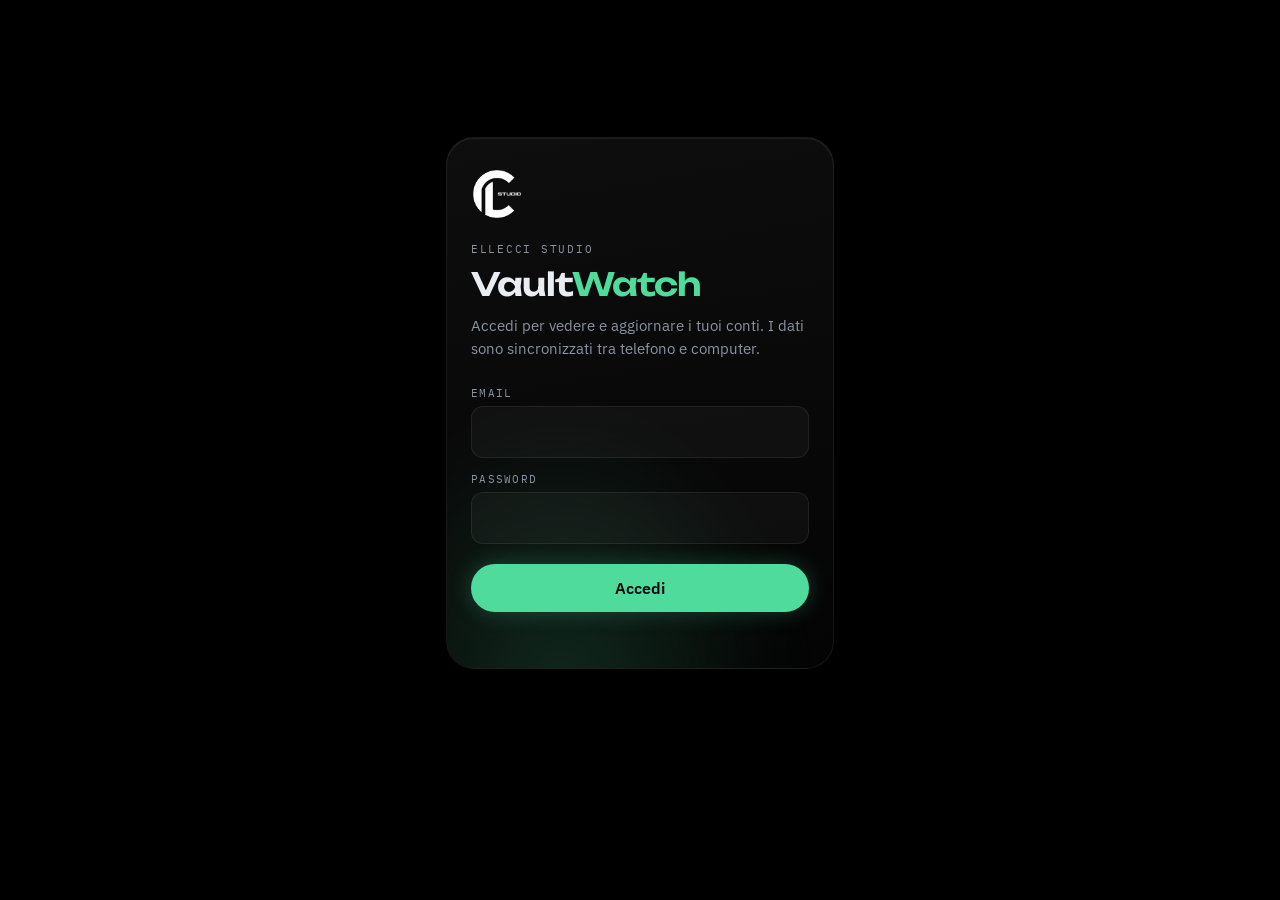
==== index.html @ 05f310e6 "VaultWatch: tema vetro, seconda versione: misto tra scuro e vetro, diverso per ogni app Fondo nero c" ====
<!doctype html>
<html lang="it">
<head>
<meta charset="utf-8">
<meta name="viewport" content="width=device-width, initial-scale=1, viewport-fit=cover">
<meta name="robots" content="noindex, nofollow, noarchive">
<meta name="googlebot" content="noindex, nofollow">
<meta name="author" content="Ellecci Studio">
<meta name="theme-color" content="#000000">
<script>/* tema scelto (predefinito scuro; anche "vetro" dal 19/11/2026): pulsante in alto */try{var vwT=localStorage.getItem("vw_tema");if(vwT==="chiaro"||vwT==="vetro"){document.documentElement.dataset.tema=vwT;document.querySelector('meta[name="theme-color"]').content=vwT==="chiaro"?"#F3F4F6":"#000000";}}catch(e){}</script>
<meta name="apple-mobile-web-app-capable" content="yes">
<meta name="mobile-web-app-capable" content="yes">
<meta name="apple-mobile-web-app-status-bar-style" content="black-translucent">
<meta name="apple-mobile-web-app-title" content="Finanze">
<link rel="manifest" href="manifest.webmanifest">
<link rel="apple-touch-icon" href="icona-180.png">
<link rel="icon" href="icona-192.png">
<title>VaultWatch · Ellecci Studio</title>
<link rel="preconnect" href="https://fonts.googleapis.com">
<link rel="preconnect" href="https://fonts.gstatic.com" crossorigin>
<link href="https://fonts.googleapis.com/css2?family=Unbounded:wght@400;500;600&family=IBM+Plex+Sans:wght@400;500;600&family=IBM+Plex+Mono:wght@400;500;600&display=swap" rel="stylesheet">
<style>
  :root{
    box-sizing:border-box;
    padding-top:env(safe-area-inset-top, 0px);
    padding-bottom:env(safe-area-inset-bottom, 0px);
    background:#000;
    color-scheme:dark;
  }
  html{ scroll-padding-top:env(safe-area-inset-top, 0px); background:#000; }
  body{ margin:0; padding:14px 14px 28px; background:#000; -webkit-font-smoothing:antialiased; }
  *,*::before,*::after{ box-sizing:inherit; }
  img{ max-width:100%; }
  .hidden{ display:none !important; }
  /* accesso */
  #accesso{ min-height:86vh; display:flex; flex-direction:column; justify-content:center; max-width:360px; margin:0 auto; padding:24px 6px; color:#E9ECF1; font-family:"IBM Plex Sans",system-ui,-apple-system,"Segoe UI",sans-serif; }
  #accesso .logo{ width:76px; height:76px; margin-bottom:14px; }
  #accesso .firma{ font-size:.8rem; letter-spacing:.14em; text-transform:uppercase; color:#8A93A1; margin-bottom:26px; }
  #accesso h1{ font-family:Unbounded,"IBM Plex Sans",sans-serif; font-weight:600; font-size:1.7rem; letter-spacing:-.01em; margin:0 0 8px; }
  #accesso p{ color:#8A93A1; margin:0 0 26px; font-size:.95rem; line-height:1.5; }
  #accesso label{ display:block; font-size:.8rem; color:#8A93A1; margin:0 0 6px; }
  #accesso input{ width:100%; font:inherit; font-size:1.05rem; padding:14px 16px; border-radius:14px; border:1px solid #1A1E27; background:#0B0D12; color:#E9ECF1; margin-bottom:14px; }
  #accesso input:focus{ outline:none; border-color:#4EDB9C; }
  #accesso button{ width:100%; font:inherit; font-weight:600; font-size:1rem; border:0; border-radius:14px; padding:14px; background:#E9ECF1; color:#000; cursor:pointer; margin-top:6px; }
  #accesso button:disabled{ opacity:.5; }
  #accesso-errore{ color:#FF6A5C; font-size:.9rem; min-height:1.4em; margin-top:12px; }
  :focus-visible{ outline:2px solid #8FD3FF; outline-offset:3px; }
</style>
</head>
<body>

<main id="accesso" class="hidden" aria-labelledby="acc-titolo">
  <div class="acc-vetro vw-vetro">
  <img class="logo" src="[data-uri]" alt="Ellecci Studio">
  <div class="firma">Ellecci Studio</div>
  <h1 id="acc-titolo">Vault<span>Watch</span></h1>
  <p>Accedi per vedere e aggiornare i tuoi conti. I dati sono sincronizzati tra telefono e computer.</p>
  <form id="form-accesso" autocomplete="on">
    <label for="acc-email">Email</label>
    <input id="acc-email" type="email" inputmode="email" autocomplete="username" required>
    <label for="acc-pwd">Password</label>
    <input id="acc-pwd" type="password" autocomplete="current-password" required>
    <button id="acc-btn" type="submit">Accedi</button>
  </form>
  <div id="accesso-errore" role="alert"></div>
  </div>
</main>

<style>
  #ft-root{
    --bg:#000000; --card:#0B0D12; --ink:#E9ECF1; --ink-soft:#8A93A1; --ink-faint:#5C6470;
    --line:#1A1E27; --teal:#4EDB9C; --teal-bg:#0E2A1F; --gold:#E8B04B; --gold-bg:#2B2210;
    --red:#FF6A5C; --red-bg:#2E1512; --blue:#8FD3FF; --blue-bg:#0F2230; --purple:#B79BEB; --purple-bg:#1F1A33;
    --neutral:#9AA1AC; --neutral-bg:#15181F;
    font-family:'IBM Plex Sans',system-ui,-apple-system,sans-serif; color:var(--ink); background:var(--bg); padding:2px; max-width:1100px; margin:0 auto;
  }
  #ft-root *{box-sizing:border-box;}
  #ft-root .num{font-family:'IBM Plex Mono',monospace; font-variant-numeric:tabular-nums;}
  #ft-root .disp{font-family:'Unbounded',sans-serif; letter-spacing:-.01em;}
  #ft-root h1,#ft-root h2,#ft-root h3{font-family:'Unbounded',sans-serif; font-weight:600; margin:0; letter-spacing:-.01em;}
  #ft-root .app-header{display:flex; align-items:flex-start; justify-content:space-between; gap:12px; margin-bottom:14px;}
  #ft-root .app-header h1{font-size:19px;}
  #ft-root .marchio{display:flex; align-items:center; gap:12px; flex:1; min-width:0;}
  #ft-root .marchio img{width:38px; height:38px;}
  #ft-root .header-destra{display:flex; flex-direction:column; align-items:flex-end; gap:6px; flex-shrink:0;}
  #ft-root .btn-esci{font-family:'IBM Plex Sans',sans-serif; font-size:12px; color:var(--ink-soft); background:none; border:1px solid var(--line); border-radius:999px; padding:6px 12px; cursor:pointer;}
  #ft-root .btn-esci:hover{color:var(--ink);}
  #ft-root .firma-piede{display:flex; align-items:center; justify-content:center; gap:8px; font-size:11px; color:var(--ink-faint); margin:28px 0 8px; letter-spacing:.04em;}
  #ft-root .firma-piede img{width:18px; height:18px; opacity:.8;}
  #ft-root .app-sub{font-size:12px; color:var(--ink-soft);}
  #ft-root .tabs{display:flex; gap:4px; overflow-x:auto; border-bottom:1px solid var(--line); margin-bottom:18px; padding-bottom:0;}
  #ft-root .tab-btn{font-family:'IBM Plex Sans',sans-serif; font-size:13px; font-weight:500; color:var(--ink-soft); background:none; border:none; padding:9px 13px; cursor:pointer; white-space:nowrap; border-bottom:2px solid transparent; margin-bottom:-1px;}
  #ft-root .tab-btn.active{color:var(--ink); border-bottom-color:var(--teal);}
  #ft-root .tab-btn:hover{color:var(--ink);}
  #ft-root .tab-panel{display:none;}
  #ft-root .tab-panel.active{display:block;}
  #ft-root .card{background:var(--card); border:1px solid var(--line); border-radius:12px; padding:16px 18px; margin-bottom:14px;}
  #ft-root .card-title{font-size:13px; font-weight:600; color:var(--ink-soft); text-transform:uppercase; letter-spacing:.03em; margin-bottom:12px; display:flex; align-items:center; justify-content:space-between;}
  #ft-root .kpi-grid{display:grid; grid-template-columns:repeat(auto-fit,minmax(140px,1fr)); gap:10px; margin-bottom:14px;}
  #ft-root .kpi{background:var(--card); border:1px solid var(--line); border-radius:12px; padding:12px 14px;}
  #ft-root .kpi-label{font-size:11px; color:var(--ink-soft); margin-bottom:6px; font-weight:500;}
  #ft-root .kpi-val{font-size:21px; font-weight:600; font-family:'Unbounded',sans-serif; letter-spacing:-.01em;}
  #ft-root .kpi-val.pos{color:var(--teal);} #ft-root .kpi-val.neg{color:var(--red);}
  #ft-root .stamp{display:inline-block; font-family:'IBM Plex Mono',monospace; font-size:10px; font-weight:600; text-transform:uppercase; letter-spacing:.05em; padding:3px 8px; border-radius:4px; border:1px solid currentColor;}
  #ft-root .stamp.teal{color:var(--teal); background:var(--teal-bg);}
  #ft-root .stamp.gold{color:var(--gold); background:var(--gold-bg);}
  #ft-root .stamp.red{color:var(--red); background:var(--red-bg);}
  #ft-root .stamp.blue{color:var(--blue); background:var(--blue-bg);}
  #ft-root .stamp.purple{color:var(--purple); background:var(--purple-bg);}
  #ft-root .rail{position:relative; height:6px; background:var(--line); border-radius:3px; margin:8px 0; overflow:hidden;}
  #ft-root .rail-fill{position:absolute; top:0; left:0; height:100%; border-radius:3px;}
  #ft-root .rail-row{display:flex; justify-content:space-between; font-size:11px; color:var(--ink-soft); margin-top:2px;}
  #ft-root label{display:block; font-size:11px; color:var(--ink-soft); margin-bottom:4px; font-weight:500;}
  #ft-root input,#ft-root select{width:100%; font-family:'IBM Plex Sans',sans-serif; font-size:13px; color:var(--ink); background:var(--bg); border:1px solid var(--line); border-radius:8px; padding:8px 10px; height:36px;}
  #ft-root input:focus,#ft-root select:focus{outline:none; border-color:var(--teal); box-shadow:0 0 0 2px var(--teal-bg);}
  #ft-root input.num-in{font-family:'IBM Plex Mono',monospace;}
  #ft-root button.btn{font-family:'IBM Plex Sans',sans-serif; font-size:13px; font-weight:500; padding:8px 14px; border-radius:8px; border:1px solid var(--line); background:var(--card); color:var(--ink); cursor:pointer;}
  #ft-root button.btn:hover{background:var(--bg);}
  #ft-root button.btn:active{transform:scale(0.98);}
  #ft-root button.btn.primary{background:var(--ink); border-color:var(--ink); color:#000; font-weight:600;}
  #ft-root button.btn.primary:hover{opacity:.9;}
  #ft-root button.btn.danger{color:var(--red);}
  #ft-root button.btn-icon{background:none; border:none; cursor:pointer; color:var(--ink-faint); font-size:14px; padding:4px 6px;}
  #ft-root button.btn-icon:hover{color:var(--red);}
  #ft-root .form-grid{display:grid; grid-template-columns:repeat(auto-fit,minmax(120px,1fr)); gap:10px; align-items:end;}
  #ft-root .card{overflow-x:auto; -webkit-overflow-scrolling:touch;}
  #ft-root table{width:100%; border-collapse:collapse; font-size:13px;}
  #ft-root th{text-align:left; font-size:11px; text-transform:uppercase; letter-spacing:.03em; color:var(--ink-soft); font-weight:600; padding:6px 8px; border-bottom:1px solid var(--line);}
  #ft-root td{padding:8px; border-bottom:1px solid var(--line); vertical-align:middle;}
  /* Portfolio altcoin: la colonna del nome resta ferma a sinistra quando scorri la tabella sul telefono */
  #ft-root .coin-col{position:sticky; left:-18px; z-index:1; background:var(--card); box-shadow:1px 0 0 var(--line); padding-left:18px;}
  #ft-root input.coin-name{font-family:'IBM Plex Mono',monospace; font-weight:600; text-transform:uppercase; letter-spacing:.02em; min-width:64px; padding:6px 8px;}
  #ft-root tr:last-child td{border-bottom:none;}
  #ft-root .row-flex{display:flex; align-items:center; gap:8px;}
  #ft-root .empty{text-align:center; color:var(--ink-faint); font-size:13px; padding:24px 0;}
  #ft-root .grid-2{display:grid; grid-template-columns:1fr 1fr; gap:14px;}
  #ft-root .grid-3{display:grid; grid-template-columns:repeat(3,1fr); gap:14px;}
  @media (max-width:640px){#ft-root .grid-2, #ft-root .grid-3{grid-template-columns:1fr;}}
  #ft-root .note{font-size:12px; color:var(--ink-soft); line-height:1.5; background:var(--gold-bg); border:1px solid var(--gold); color:var(--gold); border-radius:8px; padding:10px 12px;}
  #ft-root textarea{width:100%; font-family:'IBM Plex Mono',monospace; font-size:11px; color:var(--ink); background:var(--bg); border:1px solid var(--line); border-radius:8px; padding:10px; min-height:120px; resize:vertical;}
  #ft-root textarea:focus{outline:none; border-color:var(--teal); box-shadow:0 0 0 2px var(--teal-bg);}
  #ft-root .status-msg{font-size:12px; margin-top:8px; padding:8px 10px; border-radius:6px;}
  #ft-root .status-msg.ok{color:var(--teal); background:var(--teal-bg);}
  #ft-root .status-msg.err{color:var(--red); background:var(--red-bg);}
  #ft-root .badge-type{font-size:10px; font-weight:600; padding:3px 7px; border-radius:5px; white-space:nowrap;}
  #ft-root .sr-only{position:absolute; width:1px; height:1px; overflow:hidden; clip:rect(0,0,0,0);}
  #ft-root .save-flag{font-size:11px; color:var(--teal); opacity:0; transition:opacity .3s;}
  #ft-root .save-flag.show{opacity:1;}
  #ft-root select.type-select option{background:var(--card);}
  #ft-root .goal-head{display:flex; justify-content:space-between; align-items:flex-start; gap:10px; margin-bottom:6px;}
  #ft-root .del-row{color:var(--ink-faint); cursor:pointer; font-size:12px;}
  #ft-root .del-row:hover{color:var(--red);}
</style>

<style id="vw-kit">
/* ============================================================
   Kit Ellecci · VaultWatch
   Regole: DESIGN.md (15/11/2026) — vetro scuro, colore principale verde,
   angoli tondi, alone dietro la scheda principale, pulsante attivo bianco,
   barra in basso che galleggia sul telefono.
   ============================================================ */
:root{
  --vw-principale:#4EDB9C;
  --vw-principale-alone:rgba(78,219,156,.35);
  --vw-pannello:rgba(255,255,255,.028);
  --vw-risalto:linear-gradient(170deg, rgba(255,255,255,.055), rgba(255,255,255,.015));
  --vw-solido:#070708;
  --vw-bordo:rgba(255,255,255,.075);
  --vw-bordo-risalto:rgba(255,255,255,.07);
  --vw-luce:rgba(255,255,255,.075);
  --vw-sfoca:18px;
  --vw-ombra:0 14px 40px rgba(0,0,0,.5);
  --vw-righe:rgba(255,255,255,.05);
  --vw-curva:cubic-bezier(0.23, 1, 0.32, 1);
}
html, body{ background:#000; }
/* striscia nera sotto la barra di stato dell'iPhone */
body::after{ content:""; position:fixed; inset:0 0 auto; height:env(safe-area-inset-top, 0px); background:#000; z-index:20; }

.vw-vetro{ -webkit-backdrop-filter:blur(var(--vw-sfoca)) saturate(140%); backdrop-filter:blur(var(--vw-sfoca)) saturate(140%); }
@media (prefers-reduced-transparency:reduce){
  .vw-vetro{ -webkit-backdrop-filter:none; backdrop-filter:none; }
  #ft-root .barra-basso, #ft-root .lato{ background:#11141B !important; }
}

/* ---------- accesso ---------- */
#accesso{ max-width:400px; }
#accesso .acc-vetro{ position:relative; overflow:hidden; padding:30px 24px 24px; border-radius:28px; background:var(--vw-risalto); border:1px solid var(--vw-bordo-risalto); box-shadow:inset 0 1px 0 var(--vw-luce), var(--vw-ombra); }
#accesso .acc-vetro::before{ content:""; position:absolute; left:-30%; bottom:-60%; width:120%; height:110%; pointer-events:none; z-index:-1;
  background:radial-gradient(closest-side, var(--vw-principale-alone), transparent); filter:blur(28px); opacity:.5; }
#accesso .logo{ width:52px; height:52px; margin-bottom:18px; }
#accesso .firma{ font-family:"IBM Plex Mono",ui-monospace,monospace; font-size:.68rem; letter-spacing:.16em; margin-bottom:8px; }
#accesso h1{ font-weight:600; font-size:2rem; letter-spacing:-.03em; margin-bottom:10px; }
#accesso h1 span, #ft-root .wordmark span{ color:var(--vw-principale); }
#accesso label{ font-family:"IBM Plex Mono",ui-monospace,monospace; font-size:.66rem; letter-spacing:.12em; text-transform:uppercase; }
#accesso input{ background:rgba(255,255,255,.035); border-color:var(--vw-bordo); border-radius:12px; }
#accesso button{ border-radius:999px; background:var(--vw-principale); border-color:var(--vw-principale); color:#05070a; font-weight:600; box-shadow:0 0 22px rgba(78,219,156,.25); transition:transform .14s var(--vw-curva); }
#accesso button:active{ transform:scale(.97); }

/* ---------- impianto: telefono ---------- */
#ft-root{
  --card:var(--vw-solido); --line:var(--vw-righe);
  max-width:1320px; padding:0 0 calc(96px + env(safe-area-inset-bottom, 0px)); background:transparent;
  display:grid; grid-template-columns:minmax(0,1fr) auto; grid-template-areas:"testa piede" "main main"; column-gap:12px;
}
#ft-root:not(.hidden){ display:grid; }
#ft-root .lato{ display:contents; }
#ft-root .app-header{ grid-area:testa; margin:2px 0 12px; display:block; }
#ft-root .marchio{ align-items:center; gap:11px; }
#ft-root .marchio img{ width:34px; height:34px; }
#ft-root .wordmark{ font-family:'Unbounded',sans-serif; font-weight:600; font-size:19px; letter-spacing:-.03em; line-height:1.1; }
#ft-root .occhiello{ font-family:'IBM Plex Mono',monospace; font-size:9.5px; font-weight:500; letter-spacing:.16em; text-transform:uppercase; color:var(--ink-faint); }
#ft-root .stato-righe{ margin-top:10px; display:flex; flex-direction:column; gap:3px; }
#ft-root .app-sub{ font-size:11.5px; }
#ft-root .lato-piede{ grid-area:piede; display:flex; flex-direction:column; align-items:flex-end; gap:6px; margin-top:4px; }
#ft-root .lato-piede .bottoni{ display:flex; gap:6px; order:-1; }
#ft-root .btn-esci{ font-size:11.5px; border-color:var(--vw-bordo); background:rgba(255,255,255,.03); padding:6px 12px; border-radius:999px; white-space:nowrap; }
#ft-root .btn-esci:hover{ background:rgba(255,255,255,.07); }
#ft-root .contenuto{ grid-area:main; min-width:0; }
#ft-root .testata{ display:flex; align-items:flex-end; justify-content:space-between; gap:12px; margin:2px 2px 14px; }
#ft-root .testata h2{ font-family:'Unbounded',sans-serif; font-size:20px; font-weight:600; letter-spacing:-.03em; margin-top:4px; }
#ft-root .testata-data{ font-family:'IBM Plex Mono',monospace; font-size:10px; letter-spacing:.1em; text-transform:uppercase; color:var(--ink-soft); padding-bottom:3px; }

/* le sezioni: sul telefono diventano il pannello "Altro", aperto dalla barra in basso */
#ft-root .tabs{
  position:fixed; z-index:30; left:max(16px, env(safe-area-inset-left, 0px)); right:max(16px, env(safe-area-inset-right, 0px));
  bottom:calc(86px + env(safe-area-inset-bottom, 0px));
  display:flex; flex-wrap:wrap; gap:8px; margin:0; padding:16px; overflow:visible;
  border:1px solid var(--vw-bordo); border-radius:28px; background:rgba(14,16,21,.86); box-shadow:inset 0 1px 0 var(--vw-luce), var(--vw-ombra);
  opacity:0; transform:translateY(10px) scale(.96); transform-origin:bottom center; pointer-events:none; visibility:hidden;
  transition:opacity .2s var(--vw-curva), transform .25s var(--vw-curva), visibility 0s .25s;
}
html.vw-altro #ft-root .tabs{ opacity:1; transform:none; pointer-events:auto; visibility:visible; transition:opacity .2s var(--vw-curva), transform .25s var(--vw-curva); }
#ft-root .tab-btn{
  border:1px solid rgba(255,255,255,.08); margin:0; border-radius:999px; padding:9px 14px; font-size:13px; min-height:40px;
  transition:background .2s, color .2s, border-color .2s;
}
#ft-root .tab-btn.active{ color:#05070a; background:var(--ink); border-color:var(--ink); font-weight:600; }

/* barra in basso che galleggia */
#ft-root .barra-basso{
  position:fixed; z-index:31; left:50%; bottom:calc(16px + env(safe-area-inset-bottom, 0px)); transform:translateX(-50%);
  display:flex; gap:6px; padding:6px; border-radius:999px;
  background:rgba(20,22,28,.75); border:1px solid rgba(255,255,255,.09); box-shadow:inset 0 1px 0 var(--vw-luce), var(--vw-ombra);
}
#ft-root .barra-basso button{
  width:46px; height:46px; border-radius:50%; display:grid; place-items:center; padding:0; margin:0;
  background:transparent; border:1px solid rgba(255,255,255,.06); color:var(--ink-soft); cursor:pointer;
  transition:background .2s, color .2s, transform .14s var(--vw-curva);
}
#ft-root .barra-basso button svg{ width:19px; height:19px; }
#ft-root .barra-basso button:active{ transform:scale(.94); }
#ft-root .barra-basso button.on{ background:var(--ink); color:#05070a; border-color:var(--ink); }
#ft-root .barra-basso button.principale{ background:var(--vw-principale); color:#05070a; border-color:transparent; box-shadow:0 0 18px var(--vw-principale-alone); }
#ft-root .barra-basso button:focus-visible{ outline:2px solid var(--vw-principale); outline-offset:2px; }

/* ---------- pannelli ---------- */
#ft-root .card{ background:var(--vw-pannello); border:1px solid var(--vw-bordo); border-radius:24px; box-shadow:inset 0 1px 0 var(--vw-luce); padding:18px; }
#ft-root .card-title{ font-family:'IBM Plex Mono',monospace; font-size:10.5px; font-weight:500; letter-spacing:.12em; margin-bottom:14px; }
#ft-root .kpi-grid{ grid-template-columns:repeat(auto-fit,minmax(150px,1fr)); gap:12px; }
#ft-root .kpi{ background:var(--vw-pannello); border:1px solid var(--vw-bordo); border-radius:16px; box-shadow:inset 0 1px 0 var(--vw-luce); padding:14px 14px 13px; }
#ft-root .kpi-label{ font-family:'IBM Plex Mono',monospace; font-size:9.5px; font-weight:500; letter-spacing:.11em; text-transform:uppercase; margin-bottom:10px; line-height:1.35; }
#ft-root .kpi-val{ font-size:19px; font-weight:500; letter-spacing:-.02em; }

/* scheda principale: vetro sfumato + alone di luce verde in basso a sinistra (una sola per schermata) */
#ft-root .hero{
  position:relative; isolation:isolate; overflow:hidden; border-radius:24px; padding:20px 20px 18px; margin-bottom:12px;
  background:var(--vw-risalto); border:1px solid var(--vw-bordo-risalto); box-shadow:inset 0 1px 0 var(--vw-luce), var(--vw-ombra);
}
#ft-root .hero::after{ content:""; position:absolute; left:-25%; bottom:-70%; width:110%; height:130%; pointer-events:none; z-index:-1;
  background:radial-gradient(closest-side, var(--vw-principale-alone), transparent); filter:blur(28px); opacity:.5; }
#ft-root .hero.neg::after{ background:radial-gradient(closest-side, rgba(255,106,92,.3), transparent); }
#ft-root .hero-testa{ display:flex; align-items:center; justify-content:space-between; gap:10px; }
#ft-root .hero-val{ font-family:'Unbounded',sans-serif; font-weight:600; font-size:clamp(30px, 9vw, 48px); letter-spacing:-.035em; line-height:1.05; margin:12px 0 16px; white-space:nowrap; }
#ft-root .hero-val .dec{ font-size:.48em; color:var(--ink-soft); letter-spacing:-.01em; }
#ft-root .hero-righe{ display:grid; grid-template-columns:repeat(2, minmax(0,1fr)); gap:10px 18px; font-family:'IBM Plex Mono',monospace; font-size:12.5px; }
#ft-root .delta{ display:flex; flex-direction:column; gap:3px; }
#ft-root .delta b{ font-weight:500; }
#ft-root .delta.pos b{ color:var(--teal); } #ft-root .delta.neg b{ color:var(--red); }
#ft-root .delta small{ font-size:9.5px; letter-spacing:.11em; text-transform:uppercase; color:var(--ink-faint); }
#ft-root .vivo{ display:inline-flex; align-items:center; gap:7px; font-family:'IBM Plex Mono',monospace; font-size:9.5px; letter-spacing:.12em; text-transform:uppercase; color:var(--ink-soft); }
#ft-root .vivo i{ width:6px; height:6px; border-radius:50%; background:var(--teal); box-shadow:0 0 8px var(--teal); }
#ft-root .vivo.off i{ background:var(--gold); box-shadow:0 0 8px var(--gold); }

/* ---------- moduli e tabelle ---------- */
#ft-root input, #ft-root select, #ft-root textarea{ background:rgba(255,255,255,.035); border-color:var(--vw-bordo); border-radius:12px; }
#ft-root input, #ft-root select{ height:40px; }
#ft-root select option{ background:#0B0D12; }
#ft-root input:focus, #ft-root select:focus, #ft-root textarea:focus{ border-color:rgba(78,219,156,.7); box-shadow:0 0 0 3px rgba(78,219,156,.18); }
#ft-root button.btn{ background:#11141B; border-color:#262B36; border-radius:999px; min-height:40px; padding-inline:16px; transition:background .15s, transform .14s var(--vw-curva); }
#ft-root button.btn:hover{ background:#181c25; }
#ft-root button.btn:active{ transform:scale(.97); }
#ft-root button.btn.primary{ background:var(--vw-principale); border-color:var(--vw-principale); color:#05070a; font-weight:600; box-shadow:0 0 18px rgba(78,219,156,.22); }
#ft-root button.btn.primary:hover{ background:#6ae3ad; }
#ft-root th{ font-family:'IBM Plex Mono',monospace; font-size:9.5px; font-weight:500; letter-spacing:.11em; }
#ft-root td{ border-bottom-color:var(--vw-righe); }
#ft-root .rail{ background:rgba(255,255,255,.06); border-radius:999px; }
#ft-root .rail-fill{ border-radius:999px; }
#ft-root .note{ background:rgba(232,176,75,.06); border-color:rgba(232,176,75,.28); border-radius:16px; }
#ft-root .status-msg{ border-radius:12px; }
#ft-root .stamp{ border-radius:6px; }
#ft-root .coin-col{ background:var(--vw-solido); }
#ft-root .firma-piede{ font-family:'IBM Plex Mono',monospace; font-size:9.5px; letter-spacing:.14em; text-transform:uppercase; }

/* ---------- computer: barra laterale ---------- */
@media (min-width:960px){
  body{ padding:16px 20px 28px; }
  #ft-root{ grid-template-columns:244px minmax(0,1fr); grid-template-areas:none; column-gap:26px; align-items:start; padding-bottom:0; }
  #ft-root .barra-basso{ display:none; }
  #ft-root .lato{
    display:flex; flex-direction:column; gap:22px; grid-column:1; grid-row:1;
    position:sticky; top:16px; height:calc(100vh - 32px); overflow-y:auto; scrollbar-width:none;
    padding:20px 12px 14px; border-radius:24px;
    background:var(--vw-pannello); border:1px solid var(--vw-bordo); box-shadow:inset 0 1px 0 var(--vw-luce), var(--vw-ombra);
  }
  #ft-root .app-header, #ft-root .tabs, #ft-root .lato-piede{ grid-area:auto; }
  #ft-root .app-header{ margin:0; padding:0 8px; }
  #ft-root .tabs{
    position:static; flex-direction:column; flex-wrap:nowrap; overflow:visible; margin:0; padding:0; gap:2px;
    background:none; border:0; border-radius:0; box-shadow:none; counter-reset:scheda;
    opacity:1; transform:none; pointer-events:auto; visibility:visible; transition:none;
    -webkit-backdrop-filter:none; backdrop-filter:none;
  }
  #ft-root .tab-btn{ text-align:left; border-color:transparent; border-radius:999px; padding:9px 14px; min-height:0; font-size:13px; display:flex; align-items:center; }
  #ft-root .tab-btn:not(.active):hover{ background:rgba(255,255,255,.05); }
  #ft-root .tab-btn::before{ counter-increment:scheda; content:counter(scheda, decimal-leading-zero); font-family:'IBM Plex Mono',monospace; font-size:9.5px; color:var(--ink-faint); margin-right:12px; }
  #ft-root .tab-btn.active::before{ color:rgba(5,7,10,.55); }
  #ft-root .lato-piede{ margin-top:auto; align-items:stretch; padding:12px 8px 0; border-top:1px solid var(--vw-bordo); }
  #ft-root .lato-piede .bottoni{ justify-content:flex-end; order:0; }
  #ft-root .contenuto{ grid-column:2; grid-row:1; }
  #ft-root .testata{ margin:6px 2px 18px; }
  #ft-root .testata h2{ font-size:24px; }
  #ft-root .testata-data{ font-size:11px; }
  #ft-root .hero{ padding:26px 28px 22px; }
  #ft-root .hero-righe{ display:flex; gap:12px 36px; }
  #ft-root .kpi-grid{ grid-template-columns:repeat(4, minmax(0,1fr)); }
}
@media (prefers-reduced-motion:reduce){
  #ft-root .tab-btn, #ft-root .tabs, #ft-root .barra-basso button{ transition:none; }
}
/* ---------- movimento "da dashboard" (16/11/2026, DESIGN.md > Movimento) ----------
   schede a cascata la prima volta che si apre una sezione, numeri che contano, grafici che si costruiscono,
   cambio pagina a cerchio (View Transitions), schede che si sollevano col mouse */
@keyframes vw-entra{ from{ opacity:0; transform:translateY(8px); filter:blur(4px); } to{ opacity:1; transform:none; filter:none; } }
#ft-root .vw-in{ animation:vw-entra .46s cubic-bezier(0.23, 1, 0.32, 1) backwards; animation-delay:var(--vw-ritardo, 0ms); }
#ft-root .hero-val, #ft-root .kpi-val{ font-variant-numeric:tabular-nums; }
@media (hover:hover) and (pointer:fine){
  #ft-root .kpi, #ft-root .hero, #ft-root .card:has(canvas){ transition:transform .22s cubic-bezier(0.23, 1, 0.32, 1), border-color .22s; }
  #ft-root .kpi:hover, #ft-root .hero:hover, #ft-root .card:has(canvas):hover{ transform:translateY(-4px); }
}
::view-transition-old(root){ animation:none; mix-blend-mode:normal; }
::view-transition-new(root){ animation:vw-cerchio .38s cubic-bezier(0.23, 1, 0.32, 1) both; mix-blend-mode:normal; }
@keyframes vw-cerchio{ from{ clip-path:circle(0 at var(--vw-cx, 50%) var(--vw-cy, 100%)); } to{ clip-path:circle(150vmax at var(--vw-cx, 50%) var(--vw-cy, 100%)); } }
@media (prefers-reduced-motion:reduce){
  #ft-root .vw-in{ animation:none; }
  #ft-root .kpi, #ft-root .hero, #ft-root .card{ transition:none !important; transform:none !important; }
  ::view-transition-new(root){ animation:none; }
}
</style>
<style id="vw-chiaro">
/* ============================================================
   Tema chiaro (16/11/2026) — per chi non usa il tema scuro. Predefinito: scuro.
   Stessa struttura del kit: cambiano solo i colori (DESIGN.md > Tema chiaro).
   ============================================================ */
#ft-root .vw-azioni{ display:flex; gap:6px; align-items:center; }
#ft-root .vw-tema{ display:inline-flex; align-items:center; gap:6px; }
#ft-root .vw-tema svg{ width:14px; height:14px; fill:none; stroke:currentColor; stroke-width:2; stroke-linecap:round; stroke-linejoin:round; }
#ft-root .vw-tema .luna{ display:none; }
html[data-tema="chiaro"] #ft-root .vw-tema .luna{ display:inline; }
html[data-tema="chiaro"] #ft-root .vw-tema .sole{ display:none; }
@media (max-width:420px){ #ft-root .vw-tema span{ display:none; } }

html[data-tema="chiaro"]{ color-scheme:light; background:#F3F4F6; }
html[data-tema="chiaro"] body, html[data-tema="chiaro"]:root{ background:#F3F4F6; }
html[data-tema="chiaro"] body::after{ background:#F3F4F6; }
html[data-tema="chiaro"] #ft-root{
  --bg:#F3F4F6; --card:#FFFFFF; --ink:#0E1116; --ink-soft:#5B6472; --ink-faint:#8A93A1;
  --line:#E2E5EA; --teal:#0E9F63; --teal-bg:#E2F5EC; --gold:#A8700F; --gold-bg:#FBF1DE;
  --red:#D93A2B; --red-bg:#FDE8E5; --blue:#1F78B4; --blue-bg:#E3F0FA; --purple:#6E4FC0; --purple-bg:#EEE8FA;
  --neutral:#6B7280; --neutral-bg:#EEF0F3;
}
html[data-tema="chiaro"]{
  --vw-principale:#0E9F63; --vw-principale-alone:rgba(14,159,99,.20);
  --vw-pannello:#FFFFFF; --vw-risalto:linear-gradient(170deg, #FFFFFF, #FAFBFC);
  --vw-solido:#FFFFFF; --vw-bordo:rgba(15,23,42,.08); --vw-bordo-risalto:rgba(15,23,42,.08);
  --vw-luce:rgba(255,255,255,.9); --vw-ombra:0 10px 30px rgba(15,23,42,.08); --vw-righe:rgba(15,23,42,.06);
}
/* accesso */
html[data-tema="chiaro"] #accesso{ color:#0E1116; }
html[data-tema="chiaro"] #accesso .firma, html[data-tema="chiaro"] #accesso p, html[data-tema="chiaro"] #accesso label{ color:#5B6472; }
html[data-tema="chiaro"] #accesso input{ background:#FFFFFF; border-color:rgba(15,23,42,.12); color:#0E1116; }
html[data-tema="chiaro"] #accesso input:focus{ border-color:#0E9F63; }
html[data-tema="chiaro"] #accesso button{ color:#FFFFFF; box-shadow:0 8px 20px rgba(14,159,99,.25); }
html[data-tema="chiaro"] #accesso-errore{ color:#D93A2B; }
/* pulsanti, schede, barre */
html[data-tema="chiaro"] #ft-root .btn-esci{ background:#FFFFFF; }
html[data-tema="chiaro"] #ft-root .btn-esci:hover{ background:#F0F2F5; }
html[data-tema="chiaro"] #ft-root .lato{ background:rgba(255,255,255,.88) !important; }
html[data-tema="chiaro"] #ft-root .tab-btn{ border-color:rgba(15,23,42,.08); }
html[data-tema="chiaro"] #ft-root .tab-btn.active{ color:#FFFFFF; }
html[data-tema="chiaro"] #ft-root .tab-btn.active::before{ color:rgba(255,255,255,.7); }
html[data-tema="chiaro"] #ft-root .tab-btn:not(.active):hover{ background:rgba(15,23,42,.05); }
html[data-tema="chiaro"] #ft-root .barra-basso{ background:rgba(255,255,255,.82) !important; border-color:rgba(15,23,42,.08); }
html[data-tema="chiaro"] #ft-root .barra-basso button{ border-color:rgba(15,23,42,.06); }
html[data-tema="chiaro"] #ft-root .barra-basso button.on{ color:#FFFFFF; }
html[data-tema="chiaro"] #ft-root .barra-basso button.principale{ color:#FFFFFF; }
html[data-tema="chiaro"] #ft-root input, html[data-tema="chiaro"] #ft-root select, html[data-tema="chiaro"] #ft-root textarea{ background-color:#FFFFFF; border-color:rgba(15,23,42,.12); }
html[data-tema="chiaro"] #ft-root select option{ background:#FFFFFF; color:#0E1116; }
html[data-tema="chiaro"] #ft-root input:focus, html[data-tema="chiaro"] #ft-root select:focus, html[data-tema="chiaro"] #ft-root textarea:focus{ border-color:#0E9F63; box-shadow:0 0 0 3px rgba(14,159,99,.15); }
html[data-tema="chiaro"] #ft-root button.btn:not(.primary){ background:#FFFFFF; border-color:rgba(15,23,42,.12); color:#0E1116; }
html[data-tema="chiaro"] #ft-root button.btn:not(.primary):hover{ background:#F0F2F5; }
html[data-tema="chiaro"] #ft-root button.btn.primary{ color:#FFFFFF; box-shadow:0 8px 18px rgba(14,159,99,.22); }
html[data-tema="chiaro"] #ft-root button.btn.primary:hover{ background:#0B8A55; }
html[data-tema="chiaro"] #ft-root .rail{ background:rgba(15,23,42,.07); }
html[data-tema="chiaro"] #ft-root .note{ background:#FBF1DE; border-color:rgba(168,112,15,.3); color:#7A5208; }
html[data-tema="chiaro"] #ft-root .hero.neg::after{ background:radial-gradient(closest-side, rgba(217,58,43,.18), transparent); }
html[data-tema="chiaro"] #ft-root .card, html[data-tema="chiaro"] #ft-root .kpi, html[data-tema="chiaro"] #ft-root .hero{ box-shadow:0 1px 2px rgba(15,23,42,.04), 0 8px 24px rgba(15,23,42,.05); }
html[data-tema="chiaro"] #vw-nuova{ background:rgba(255,255,255,.92); color:#0E1116; border-color:rgba(15,23,42,.1); box-shadow:0 12px 40px rgba(15,23,42,.15); }
html[data-tema="chiaro"] #vw-nuova button{ background:#0E9F63; color:#FFFFFF; }
/* il logo Ellecci è bianco: sul chiaro diventa nero */
html[data-tema="chiaro"] #accesso .logo, html[data-tema="chiaro"] #ft-root .marchio img, html[data-tema="chiaro"] #ft-root .firma-piede img{ filter:invert(1); }
@media (max-width:959px){ html[data-tema="chiaro"] #ft-root .tabs{ background:rgba(255,255,255,.94); } }
@media (prefers-reduced-transparency:reduce){ html[data-tema="chiaro"] #ft-root .barra-basso, html[data-tema="chiaro"] #ft-root .lato{ background:#FFFFFF !important; } }
</style>
<style id="vw-vetro">
/* ============================================================
   Tema "vetro" (19/11/2026, seconda versione chiesta da Luigi: "un misto tra il design di ora e quello di prima", diverso per ogni app).
   VaultWatch = "aurora": il fondo resta nero come nel tema scuro, ma dall'alto scende una luce verde e oro sfocata che si muove piano.
   Solo la scheda del patrimonio è vetro colorato; le altre schede restano scure come prima, smerigliate dove passa la luce
   e con un filo di luce verde sul bordo alto. Scelta dal pulsante del tema (scuro → vetro → chiaro).
   ============================================================ */
html[data-tema="vetro"]{ color-scheme:dark;
  --vw-pannello:rgba(255,255,255,.03);
  --vw-risalto:linear-gradient(165deg, rgba(150,255,210,.15), rgba(255,255,255,.04) 48%, rgba(232,176,75,.08));
  --vw-bordo:rgba(255,255,255,.085); --vw-bordo-risalto:rgba(255,255,255,.16); --vw-luce:rgba(170,255,215,.16);
  --vw-sfoca:22px; --vw-ombra:0 18px 44px rgba(0,0,0,.55);
}
html[data-tema="vetro"] body{ background:transparent; }
html[data-tema="vetro"] body::before{ content:""; position:fixed; left:-25%; right:-25%; top:-12vh; height:72vh; z-index:-1; pointer-events:none;
  background:
    radial-gradient(42% 60% at 30% 22%, rgba(78,219,156,.42), transparent 70%),
    radial-gradient(34% 50% at 72% 12%, rgba(232,176,75,.30), transparent 70%),
    radial-gradient(30% 45% at 52% 40%, rgba(43,179,163,.22), transparent 70%);
  filter:blur(46px) saturate(125%); animation:vwAurora 30s ease-in-out infinite alternate; }
@keyframes vwAurora{ 0%{ transform:translate3d(-4%,0,0) scaleY(1); } 50%{ transform:translate3d(3%,-2%,0) scaleY(1.12); } 100%{ transform:translate3d(6%,1%,0) scaleY(.94); } }
html[data-tema="vetro"] #ft-root .card, html[data-tema="vetro"] #ft-root .kpi, html[data-tema="vetro"] #ft-root .hero, html[data-tema="vetro"] #accesso .acc-vetro{
  -webkit-backdrop-filter:blur(var(--vw-sfoca)) saturate(150%); backdrop-filter:blur(var(--vw-sfoca)) saturate(150%); }
html[data-tema="vetro"] #ft-root .hero{ border-radius:28px; }
html[data-tema="vetro"] #ft-root .hero-val{ font-weight:400; letter-spacing:-.045em; }
html[data-tema="vetro"] #ft-root .hero::after{ opacity:.8; }
html[data-tema="vetro"] #ft-root .barra-basso{ box-shadow:inset 0 1px 0 rgba(170,255,215,.18), 0 14px 40px rgba(0,0,0,.6); }
html[data-tema="vetro"] #ft-root .lato{ background:linear-gradient(180deg, rgba(10,26,20,.55), rgba(0,0,0,.2) 40%) !important; }
/* l'icona mostra il tema che si sceglie col prossimo tocco: scuro -> goccia (vetro), vetro -> sole (chiaro), chiaro -> luna (scuro) */
html:not([data-tema]) #ft-root .vw-tema .sole{ display:none; }
html[data-tema] #ft-root .vw-tema .goccia{ display:none; }
@media (prefers-reduced-motion:reduce){ html[data-tema="vetro"] body::before{ animation:none; } }
@media (prefers-reduced-transparency:reduce){
  html[data-tema="vetro"] #ft-root .card, html[data-tema="vetro"] #ft-root .kpi, html[data-tema="vetro"] #ft-root .hero{ -webkit-backdrop-filter:none; backdrop-filter:none; }
  html[data-tema="vetro"] #ft-root .card, html[data-tema="vetro"] #ft-root .kpi{ background:#0B0D12; }
}
</style>
<style id="vw-rifiniture">
/* ============================================================
   Rifiniture (17/11/2026, revisione da designer chiesta da Luigi)
   ============================================================ */
/* 1) iPhone: Safari ingrandisce la pagina quando tocchi un campo con testo sotto i 16 px, e poi non torna indietro.
      Con 16 px non ingrandisce mai. */
@media (hover:none) and (pointer:coarse){
  #ft-root input, #ft-root select, #ft-root textarea, #accesso input{ font-size:16px !important; }
}
/* 2) campi dei moduli: tutti alti uguali, nessuno esce dalla sua casella (la data di iOS era più larga e copriva "Tipo") */
#ft-root .form-grid{ grid-template-columns:repeat(auto-fit, minmax(min(140px, 100%), 1fr)); align-items:end; gap:12px; }
#ft-root .form-grid > *{ min-width:0; }
#ft-root input, #ft-root select{ height:44px; min-width:0; max-width:100%; padding:0 14px; -webkit-appearance:none; appearance:none; }
#ft-root input[type="date"]{ display:block; text-align:left; }
#ft-root input[type="date"]::-webkit-date-and-time-value{ text-align:left; margin:0; }
#ft-root input[type="checkbox"], #ft-root input[type="radio"]{ height:auto; width:auto; padding:0; -webkit-appearance:auto; appearance:auto; accent-color:var(--vw-principale); }
#ft-root td input, #ft-root td select{ height:36px; padding:0 10px; }
#ft-root button.btn{ min-height:44px; }
#ft-root td button.btn{ min-height:36px; }
@media (max-width:480px){ #ft-root .form-grid{ grid-template-columns:repeat(2, minmax(0,1fr)); } }
/* 3) tendine nello stile dell'app (al posto di quella grigia del telefono) */
#ft-root select{ pointer-events:none; padding-right:38px;
  background-image:url("data:image/svg+xml,%3Csvg xmlns='http://www.w3.org/2000/svg' viewBox='0 0 24 24' fill='none' stroke='%238A93A1' stroke-width='2.2' stroke-linecap='round' stroke-linejoin='round'%3E%3Cpath d='M6 9l6 6 6-6'/%3E%3C/svg%3E");
  background-repeat:no-repeat; background-position:right 12px center; background-size:16px; }
#ft-root .card-title select{ width:auto; height:38px; padding:0 36px 0 14px; font-size:13px !important; text-transform:none; letter-spacing:0; }
#ft-root select.vw-aperta{ border-color:var(--vw-principale); }
.vw-menu-velo{ position:fixed; inset:0; z-index:70; }
.vw-menu{ position:fixed; z-index:71; min-width:200px; max-width:calc(100vw - 24px); max-height:min(60vh, 420px); overflow-y:auto; overscroll-behavior:contain; padding:6px;
  border-radius:20px; background:rgba(16,18,24,.92); border:1px solid rgba(255,255,255,.09); box-shadow:inset 0 1px 0 rgba(255,255,255,.075), 0 18px 50px rgba(0,0,0,.6);
  -webkit-backdrop-filter:blur(18px) saturate(140%); backdrop-filter:blur(18px) saturate(140%);
  font-family:'IBM Plex Sans',system-ui,sans-serif; transform-origin:top center; animation:vw-menu .16s cubic-bezier(0.23,1,0.32,1); }
.vw-menu.su{ transform-origin:bottom center; }
@keyframes vw-menu{ from{ opacity:0; transform:scale(.96); } }
.vw-menu button{ display:flex; align-items:center; justify-content:space-between; gap:14px; width:100%; min-height:42px; padding:8px 14px; border:0; border-radius:14px;
  background:transparent; color:#E9ECF1; font:500 14.5px 'IBM Plex Sans',system-ui,sans-serif; text-align:left; cursor:pointer; }
.vw-menu button:hover, .vw-menu button:focus-visible{ background:rgba(255,255,255,.06); outline:none; }
.vw-menu button[aria-selected="true"]{ background:rgba(78,219,156,.12); color:#4EDB9C; font-weight:600; }
.vw-menu button[aria-selected="true"]::after{ content:""; width:14px; height:8px; border-left:2px solid currentColor; border-bottom:2px solid currentColor; transform:rotate(-45deg) translateY(-2px); flex:none; }
html[data-tema="chiaro"] .vw-menu{ background:rgba(255,255,255,.96); border-color:rgba(15,23,42,.1); box-shadow:0 18px 50px rgba(15,23,42,.18); }
html[data-tema="chiaro"] .vw-menu button{ color:#0E1116; }
html[data-tema="chiaro"] .vw-menu button:hover{ background:rgba(15,23,42,.05); }
html[data-tema="chiaro"] .vw-menu button[aria-selected="true"]{ background:rgba(14,159,99,.1); color:#0E9F63; }
@media (prefers-reduced-motion:reduce){ .vw-menu{ animation:none; } }
/* 4) computer: l'app riempie la finestra (prima restava una colonna stretta al centro) */
@media (min-width:960px){
  #ft-root{ max-width:none; }
  body{ padding:16px 24px 28px; }
  #ft-root .kpi-grid{ grid-template-columns:repeat(auto-fit, minmax(210px, 1fr)); }
}
@media (min-width:1500px){
  #ft-root{ grid-template-columns:264px minmax(0,1fr); column-gap:32px; }
  #ft-root .hero-val{ font-size:56px; }
  #ft-root .kpi-val{ font-size:22px; }
  #ft-root .card canvas{ max-height:none; }
  #ft-root .card > div[style*="height:220px"], #ft-root .card > div[style*="height:240px"]{ height:320px !important; }
}
/* 7) movimento "dal vivo": lampo sul riquadro che cambia, riga nuova che si illumina, puntini verso la Dashboard */
@keyframes vw-lampo-su{ 0%{ box-shadow:0 0 0 1px rgba(78,219,156,.75), 0 0 34px rgba(78,219,156,.35); } 100%{ box-shadow:0 0 0 1px rgba(78,219,156,0), 0 0 0 rgba(78,219,156,0); } }
@keyframes vw-lampo-giu{ 0%{ box-shadow:0 0 0 1px rgba(255,106,92,.75), 0 0 34px rgba(255,106,92,.3); } 100%{ box-shadow:0 0 0 1px rgba(255,106,92,0), 0 0 0 rgba(255,106,92,0); } }
#ft-root .vw-lampo-su{ animation:vw-lampo-su 1.1s cubic-bezier(0.23,1,0.32,1); }
#ft-root .vw-lampo-giu{ animation:vw-lampo-giu 1.1s cubic-bezier(0.23,1,0.32,1); }
@keyframes vw-riga-nuova{ 0%{ background:rgba(78,219,156,.22); transform:translateX(-10px); opacity:0; } 30%{ transform:none; opacity:1; } 100%{ background:transparent; } }
#ft-root tr.vw-riga-nuova td{ animation:vw-riga-nuova 1.6s cubic-bezier(0.23,1,0.32,1); }
.vw-puntino{ position:fixed; z-index:80; width:8px; height:8px; border-radius:50%; pointer-events:none; }
@keyframes vw-arrivo{ 0%{ transform:scale(1); } 40%{ transform:scale(1.18); } 100%{ transform:scale(1); } }
#ft-root .vw-arrivo{ animation:vw-arrivo .45s cubic-bezier(0.23,1,0.32,1); }
@media (prefers-reduced-motion:reduce){ #ft-root .vw-lampo-su, #ft-root .vw-lampo-giu, #ft-root tr.vw-riga-nuova td, #ft-root .vw-arrivo{ animation:none; } .vw-puntino{ display:none; } }
/* 8) testata: se il messaggio di stato è lungo (es. errore di salvataggio) va a capo intero, non stringe il marchio */
#ft-root .app-header{ flex-wrap:wrap; } #ft-root .marchio{ min-width:min(100%, 230px); }
/* 6) ritmo uguale tra i blocchi: le note non toccano più la scheda sotto */
#ft-root .note{ margin-bottom:14px; }
#ft-root .tab-panel > :last-child{ margin-bottom:0; }
/* 5) telefono: l'ultima riga non resta sotto la barra che galleggia; la tabella scorre dentro la sua scheda senza allargare la pagina */
@media (max-width:959px){ html, body{ overflow-x:hidden; } #ft-root .contenuto{ padding-bottom:12px; } }

/* ---------- revisione del 17/11/2026 (telefono e computer) ---------- */
#ft-root .form-grid > .riga-intera{ grid-column:1 / -1; }
#ft-root input[style*="width:95px"], #ft-root input[style*="width:105px"]{ width:100% !important; min-width:80px; }
@media (min-width:1200px){ #ft-root .kpi-grid{ grid-template-columns:repeat(4, minmax(0,1fr)); } }
@media (max-width:700px){
  /* transazioni come schede: tipo e categoria a sinistra, importo a destra, sotto data, conto, nota e azioni (prima l'importo era tagliato) */
  #tx-list-wrap table, #tx-list-wrap tbody{ display:block; width:100%; }
  #tx-list-wrap thead{ display:none; }
  #tx-list-wrap tr{ display:grid; grid-template-columns:auto minmax(0,1fr) auto; grid-template-areas:"tipo cat imp" "meta meta az"; align-items:center; gap:4px 10px; padding:12px 4px; border-bottom:1px solid var(--line); }
  #tx-list-wrap td{ display:block; padding:0 !important; border:0 !important; min-width:0; }
  #tx-list-wrap .c-tipo{ grid-area:tipo; } #tx-list-wrap .c-cat{ grid-area:cat; font-weight:600; overflow:hidden; text-overflow:ellipsis; white-space:nowrap; }
  #tx-list-wrap .c-imp{ grid-area:imp; font-weight:600; white-space:nowrap; }
  #tx-list-wrap .c-data, #tx-list-wrap .c-conto, #tx-list-wrap .c-note{ grid-row:2; font-size:12px; color:var(--ink-soft); white-space:nowrap; overflow:hidden; text-overflow:ellipsis; }
  #tx-list-wrap .c-data{ grid-column:1; } #tx-list-wrap .c-conto{ grid-column:2; } #tx-list-wrap .c-note{ display:none; }
  #tx-list-wrap .c-az{ grid-area:az; white-space:nowrap; }
  #tx-list-wrap .c-note:not(:empty){ display:block; grid-column:1 / -1; grid-row:3; font-style:italic; }
  /* patrimonio: un anno = una scheda con le voci in due colonne */
  #ft-root .tab-patr, #ft-root .tab-patr tbody{ display:block; width:100%; }
  #ft-root .tab-patr thead{ display:none; }
  #ft-root .tab-patr tr{ display:grid; grid-template-columns:1fr 1fr; gap:8px 12px; padding:12px 0; border-bottom:1px solid var(--line); }
  #ft-root .tab-patr td{ display:flex; flex-direction:column; gap:4px; padding:0 !important; border:0 !important; min-width:0; }
  #ft-root .tab-patr td[data-l]::before{ content:attr(data-l); font-family:'IBM Plex Sans', system-ui, sans-serif; font-size:11px; font-weight:500; letter-spacing:0; color:var(--ink-soft); }
  #ft-root .tab-patr .p-anno{ font-family:'Unbounded', system-ui, sans-serif; font-weight:600; font-size:18px; }
  #ft-root .tab-patr .p-eta{ align-self:center; text-align:right; color:var(--ink-soft); }
  #ft-root .tab-patr .p-netto{ grid-column:1 / -1; font-size:18px; }
  #ft-root .tab-patr .p-az{ grid-column:1 / -1; align-items:flex-end; }
  #ft-root .tab-patr input{ height:40px !important; width:100% !important; }
}
</style>



<div id="ft-root" class="hidden">
  <h2 class="sr-only">Tracker finanziario personale con log transazioni, debiti, investimenti, fondo emergenza, obiettivi e patrimonio netto</h2>

  <aside class="lato vw-vetro">
    <div class="app-header">
      <div class="marchio">
        <img src="[data-uri]" alt="Ellecci Studio">
        <div>
          <h1 class="wordmark">Vault<span>Watch</span></h1>
          <div class="occhiello">Ellecci Studio</div>
        </div>
      </div>
      <div class="stato-righe">
        <div class="app-sub" id="ft-lastupdate">Caricamento...</div>
        <div class="app-sub" id="ft-syncstatus"></div>
      </div>
    </div>

    <nav class="tabs vw-vetro" id="ft-tabs" aria-label="Sezioni">
    <button class="tab-btn active" data-tab="dashboard">Dashboard</button>
    <button class="tab-btn" data-tab="conti">Conti</button>
    <button class="tab-btn" data-tab="log">Transazioni</button>
    <button class="tab-btn" data-tab="debiti">Debiti</button>
    <button class="tab-btn" data-tab="crediti">Crediti</button>
    <button class="tab-btn" data-tab="investimenti">Investimenti</button>
    <button class="tab-btn" data-tab="fondo">Fondo e obiettivi</button>
    <button class="tab-btn" data-tab="patrimonio">Patrimonio</button>
    <button class="tab-btn" data-tab="previsione">Previsione</button>
    <button class="tab-btn" data-tab="etf">ETF</button>
    <button class="tab-btn" data-tab="backup">Backup</button>
  </nav>

    <div class="lato-piede">
      <span class="save-flag" id="ft-saveflag" role="status" aria-live="polite">Salvato</span>
      <div class="bottoni">
        <span class="vw-azioni"><button class="btn-esci vw-tema" id="vw-tema" type="button" aria-label="Cambia tema" title="Tema: scuro, vetro o chiaro"><svg viewBox="0 0 24 24" aria-hidden="true"><path class="luna" d="M20 14.5A8 8 0 0 1 9.5 4a8 8 0 1 0 10.5 10.5z"/><path class="goccia" d="M12 3c3.5 4.3 6 7.6 6 10.6A6 6 0 0 1 6 13.6C6 10.6 8.5 7.3 12 3z"/><g class="sole"><circle cx="12" cy="12" r="4"/><path d="M12 2v2M12 20v2M4.9 4.9l1.4 1.4M17.7 17.7l1.4 1.4M2 12h2M20 12h2M4.9 19.1l1.4-1.4M17.7 6.3l1.4-1.4"/></g></svg><span>Chiaro</span></button><button class="btn-esci" id="ft-esci" type="button">Esci</button></span>
      </div>
    </div>
  </aside>

  <div class="contenuto">
  <div class="testata">
    <div><div class="occhiello">VaultWatch</div><h2 id="vw-titolo">Dashboard</h2></div>
    <div class="testata-data num" id="vw-data"></div>
  </div>
  <div class="tab-panel active" id="panel-dashboard"></div>
  <div class="tab-panel" id="panel-conti"></div>
  <div class="tab-panel" id="panel-log"></div>
  <div class="tab-panel" id="panel-debiti"></div>
  <div class="tab-panel" id="panel-crediti"></div>
  <div class="tab-panel" id="panel-investimenti"></div>
  <div class="tab-panel" id="panel-fondo"></div>
  <div class="tab-panel" id="panel-patrimonio"></div>
  <div class="tab-panel" id="panel-previsione"></div>
  <div class="tab-panel" id="panel-etf"></div>
  <div class="tab-panel" id="panel-backup"></div>
  <div class="firma-piede"><img src="[data-uri]" alt="">Realizzato da Ellecci Studio · © 2026</div>
  </div>
  <nav class="barra-basso vw-vetro" id="vw-barra" aria-label="Sezioni principali">
    <button type="button" data-vai="dashboard" aria-label="Dashboard" title="Dashboard"><svg viewBox="0 0 24 24" aria-hidden="true" fill="none" stroke="currentColor" stroke-width="1.8" stroke-linecap="round" stroke-linejoin="round"><path d="M3 11l9-7 9 7v9a1 1 0 0 1-1 1h-5v-6H9v6H4a1 1 0 0 1-1-1z"/></svg></button>
    <button type="button" data-vai="log" aria-label="Transazioni" title="Transazioni"><svg viewBox="0 0 24 24" aria-hidden="true" fill="none" stroke="currentColor" stroke-width="1.8" stroke-linecap="round" stroke-linejoin="round"><path d="M8 6h13M8 12h13M8 18h13"/><circle cx="3.5" cy="6" r="1"/><circle cx="3.5" cy="12" r="1"/><circle cx="3.5" cy="18" r="1"/></svg></button>
    <button type="button" class="principale" data-vai="nuova" aria-label="Aggiungi una transazione" title="Aggiungi una transazione"><svg viewBox="0 0 24 24" aria-hidden="true" fill="none" stroke="currentColor" stroke-width="1.8" stroke-linecap="round" stroke-linejoin="round"><path d="M12 5v14M5 12h14"/></svg></button>
    <button type="button" data-vai="conti" aria-label="Conti" title="Conti"><svg viewBox="0 0 24 24" aria-hidden="true" fill="none" stroke="currentColor" stroke-width="1.8" stroke-linecap="round" stroke-linejoin="round"><rect x="3" y="6" width="18" height="13" rx="2"/><path d="M3 10h18M7 15h3"/></svg></button>
    <button type="button" data-vai="altro" aria-label="Altre sezioni" title="Altre sezioni" aria-expanded="false" aria-controls="ft-tabs"><svg viewBox="0 0 24 24" aria-hidden="true" fill="none" stroke="currentColor" stroke-width="1.8" stroke-linecap="round" stroke-linejoin="round"><rect x="4" y="4" width="6" height="6" rx="1.5"/><rect x="14" y="4" width="6" height="6" rx="1.5"/><rect x="4" y="14" width="6" height="6" rx="1.5"/><rect x="14" y="14" width="6" height="6" rx="1.5"/></svg></button>
  </nav>
</div>

<script src="lib/chart.umd.js"></script>
<script src="lib/supabase.js"></script>
<script>
(function(){

var TX = [];
var CFG = {};
var chartMonthly = null;
var chartSaldo = null;
var chartPatrimonio = null;
var chartDebiti = null;
var chartCrediti = null;
var chartFondo = null;
var chartAlloc = null;
var chartOwner = null;
var chartConti = null;
var chartPrevisione = null;
var chartEtf = null;

var COLORS_SCURO = {
  teal:'#4EDB9C', tealBg:'rgba(78,219,156,0.14)',
  red:'#FF6A5C', redBg:'rgba(255,106,92,0.14)',
  gold:'#E8B04B', goldBg:'rgba(232,176,75,0.14)',
  blue:'#8FD3FF', blueBg:'rgba(143,211,255,0.14)',
  purple:'#B79BEB', purpleBg:'rgba(183,155,235,0.15)',
  neutral:'#9AA1AC', neutralBg:'rgba(154,161,172,0.15)'
};
var COLORS_CHIARO = {
  teal:'#0E9F63', tealBg:'rgba(14,159,99,0.12)',
  red:'#D93A2B', redBg:'rgba(217,58,43,0.12)',
  gold:'#B7811C', goldBg:'rgba(183,129,28,0.12)',
  blue:'#1F78B4', blueBg:'rgba(31,120,180,0.12)',
  purple:'#6E4FC0', purpleBg:'rgba(110,79,192,0.12)',
  neutral:'#6B7280', neutralBg:'rgba(107,114,128,0.12)'
};
var COLORS = {};
/* colori dei grafici secondo il tema (scuro predefinito, chiaro a scelta) */
var VW_TEMA = {};
function vwTemaChiaro(){ return document.documentElement.dataset.tema === 'chiaro'; }
function vwApplicaTemaGrafici(){
  var chiaro = vwTemaChiaro(), src = chiaro ? COLORS_CHIARO : COLORS_SCURO;
  Object.keys(src).forEach(function(k){ COLORS[k] = src[k]; });
  VW_TEMA = chiaro
    ? { testo:'#5B6472', griglia:'rgba(15,23,42,0.07)', fumetto:'#0E1116', fumettoTesto:'#FFFFFF', centro:'#FFFFFF' }
    : { testo:'#8A93A1', griglia:'rgba(255,255,255,0.045)', fumetto:'#E9ECF1', fumettoTesto:'#05070a', centro:'#000' };
  if(typeof Chart === 'undefined') return;
  try{
    Chart.defaults.color = VW_TEMA.testo;
    Chart.defaults.borderColor = chiaro ? 'rgba(15,23,42,0.08)' : 'rgba(255,255,255,0.05)';
    Chart.defaults.set('scale', { grid:{ color:VW_TEMA.griglia } });
    var t = Chart.defaults.plugins.tooltip;
    t.backgroundColor = VW_TEMA.fumetto; t.titleColor = VW_TEMA.fumettoTesto; t.bodyColor = VW_TEMA.fumettoTesto;
  }catch(e){ console.error('tema grafici', e); }
}
vwApplicaTemaGrafici();

if(typeof Chart !== 'undefined'){
  Chart.defaults.color = '#8A93A1';
  Chart.defaults.borderColor = 'rgba(255,255,255,0.05)';
  Chart.defaults.font.family = "'IBM Plex Mono', monospace";
  Chart.defaults.font.size = 10.5;
  try{
    Chart.defaults.set('scale', { grid:{ color:'rgba(255,255,255,0.045)' }, border:{ display:false } });
    Chart.defaults.set('scales.category', { grid:{ display:false }, ticks:{ maxRotation:0, autoSkip:true, autoSkipPadding:14 } }); /* etichette dei mesi dritte: se non ci stanno se ne salta qualcuna, non si inclinano */
    Chart.defaults.elements.line.borderWidth = 2;
    Chart.defaults.elements.point.hoverRadius = 5;
    Chart.defaults.elements.point.borderWidth = 0;
    Chart.defaults.interaction.mode = 'index';
    Chart.defaults.interaction.intersect = false;
    var tt = Chart.defaults.plugins.tooltip;
    tt.backgroundColor = '#E9ECF1'; tt.borderWidth = 0; tt.titleColor = '#05070a'; tt.bodyColor = '#05070a';
    tt.padding = { x:12, y:8 }; tt.cornerRadius = 14; tt.boxPadding = 4; tt.usePointStyle = true; tt.caretSize = 0;
    Chart.defaults.elements.bar.borderRadius = 6;
    Chart.defaults.datasets.bar.maxBarThickness = 18;
    tt.titleFont = { family:"'IBM Plex Sans', sans-serif", weight:'600', size:12 };
    tt.bodyFont = { family:"'IBM Plex Mono', monospace", size:11.5 };
    var lg = Chart.defaults.plugins.legend.labels;
    lg.usePointStyle = true; lg.pointStyle = 'circle'; lg.boxHeight = 6; lg.boxWidth = 6;
  }catch(e){ console.error('stile grafici', e); }
  vwApplicaTemaGrafici();
  function vwRgba(hex, a){
    if(typeof hex !== 'string' || hex.charAt(0) !== '#' || hex.length !== 7) return hex;
    return 'rgba(' + parseInt(hex.slice(1,3),16) + ',' + parseInt(hex.slice(3,5),16) + ',' + parseInt(hex.slice(5,7),16) + ',' + a + ')';
  }
  Chart.register({
    id:'vwKit',
    beforeUpdate:function(chart){
      if(chart.config.type !== 'line') return;
      chart.data.datasets.forEach(function(ds){
        if(ds._vw) return; ds._vw = true;
        var col = ds.borderColor;
        if(ds.data && ds.data.length > 8 && ds.pointRadius) ds.pointRadius = 0;
        if(ds.fill && typeof col === 'string'){
          ds.backgroundColor = function(c){
            var a = c.chart.chartArea; if(!a) return vwRgba(col, 0.12);
            var g = c.chart.ctx.createLinearGradient(0, a.top, 0, a.bottom);
            g.addColorStop(0, vwRgba(col, 0.28)); g.addColorStop(1, vwRgba(col, 0));
            return g;
          };
        }
      });
    },
    beforeDatasetDraw:function(chart, args){
      if(args.meta.type !== 'line') return;
      var ds = chart.data.datasets[args.index];
      chart.ctx.save(); chart.ctx.shadowColor = ds.borderColor; chart.ctx.shadowBlur = 12;
    },
    afterDatasetDraw:function(chart, args){ if(args.meta.type === 'line') chart.ctx.restore(); }
  });
  /* punto evidenziato: l'ultimo valore (o quello toccato) con linea tratteggiata e fumetto chiaro */
  function vwTesto(chart, v){
    var cb = chart.scales.y && chart.scales.y.options.ticks && chart.scales.y.options.ticks.callback;
    var t = (typeof cb === 'function') ? String(cb.call(chart.scales.y, v, 0, [])) : String(v);
    if(t.charAt(0) === '\u20ac' && typeof fmt === 'function') return fmt(v, Math.abs(v) >= 1000 ? 0 : 2);
    return t;
  }
  Chart.register({
    id:'vwPunto',
    afterDatasetsDraw:function(chart){
      if(chart.config.type !== 'line' || !chart.chartArea) return;
      if(chart.$vwRivela !== undefined && chart.$vwRivela < 1) return;
      var attivi = chart.getActiveElements ? chart.getActiveElements() : [];
      var di = 0, i;
      if(attivi.length){ di = attivi[0].datasetIndex; i = attivi[0].index; }
      var meta = chart.getDatasetMeta(di); if(!meta || meta.hidden || !meta.data.length) return;
      var ds = chart.data.datasets[di];
      if(i === undefined){
        if(chart.data.datasets.length > 2) return;
        for(i = meta.data.length - 1; i >= 0 && (ds.data[i] === null || ds.data[i] === undefined); i--);
        if(i < 0) return;
      }
      var p = meta.data[i]; if(!p || isNaN(p.x) || isNaN(p.y)) return;
      var col = typeof ds.borderColor === 'string' ? ds.borderColor : '#4EDB9C';
      var a = chart.chartArea, ctx = chart.ctx;
      ctx.save();
      ctx.strokeStyle = col; ctx.globalAlpha = .7; ctx.lineWidth = 1; ctx.setLineDash([2, 4]);
      ctx.beginPath(); ctx.moveTo(p.x, p.y); ctx.lineTo(p.x, a.bottom); ctx.stroke();
      ctx.setLineDash([]); ctx.globalAlpha = .25; ctx.fillStyle = col;
      ctx.beginPath(); ctx.arc(p.x, p.y, 8, 0, Math.PI * 2); ctx.fill();
      ctx.globalAlpha = 1; ctx.fillStyle = VW_TEMA.centro; ctx.lineWidth = 2; ctx.strokeStyle = col;
      ctx.beginPath(); ctx.arc(p.x, p.y, 4, 0, Math.PI * 2); ctx.fill(); ctx.stroke();
      if(!attivi.length){
        var v = typeof ds.data[i] === 'object' && ds.data[i] !== null ? ds.data[i].y : ds.data[i];
        var testo = vwTesto(chart, v);
        ctx.font = "500 11px 'IBM Plex Mono', monospace";
        var w = ctx.measureText(testo).width + 20, hh = 22;
        var x = Math.min(Math.max(p.x - w / 2, a.left), a.right - w), y = p.y - hh - 12;
        if(y < a.top - 6) y = p.y + 12;
        ctx.fillStyle = VW_TEMA.fumetto;
        ctx.beginPath(); if(ctx.roundRect) ctx.roundRect(x, y, w, hh, hh / 2); else ctx.rect(x, y, w, hh); ctx.fill();
        ctx.fillStyle = VW_TEMA.fumettoTesto; ctx.textAlign = 'center'; ctx.textBaseline = 'middle';
        ctx.fillText(testo, x + w / 2, y + hh / 2 + .5);
      }
      ctx.restore();
    }
  });
}

function safeChart(ctx, config){
  if(typeof Chart === 'undefined' || !ctx){ return null; }
  try{
    return new Chart(ctx, config);
  }catch(e){
    console.error('Errore creazione grafico', e);
    return null;
  }
}

var TYPE_META = {
  'Entrata':          {color:'teal',   bg:'var(--teal-bg)',   fg:'var(--teal)'},
  'Uscita Fissa':     {color:'red',    bg:'var(--red-bg)',    fg:'var(--red)'},
  'Uscita Variabile': {color:'gold',   bg:'var(--gold-bg)',   fg:'var(--gold)'},
  'Risparmio':        {color:'blue',   bg:'var(--blue-bg)',   fg:'var(--blue)'},
  'Investimento':     {color:'purple', bg:'var(--purple-bg)', fg:'var(--purple)'},
  'Rimborso Debito':  {color:'red',    bg:'var(--red-bg)',    fg:'var(--red)'},
  'Prestito Dato':    {color:'purple', bg:'var(--purple-bg)', fg:'var(--purple)'},
  'Rimborso Credito': {color:'teal',   bg:'var(--teal-bg)',   fg:'var(--teal)'},
  'Trasferimento':    {color:'neutral',bg:'var(--neutral-bg)',fg:'var(--neutral)'}
};
var TYPES = Object.keys(TYPE_META);
var CAT_SUGGEST = ['Tirocinio','Stipendio','Extra Settimanale','Regalo Papa','Palestra','Ricarica Cellulare','Barbiere','Uscite / Svago','Acquisti Vari','Acquisti Online','Benzina / Trasporti','Regali','Fondo Emergenza','Crypto','BingX','Altro'];
var CONTI_NOMI = ['Contanti','Conto Corrente','Fondo Emergenza'];

function uid(){ return 'id' + Date.now().toString(36) + Math.random().toString(36).slice(2,8); }

function defaultTx(){
  return [
    {id:uid(), date:'2026-05-01', type:'Entrata', category:'Extra Settimanale', amount:100, account:'Contanti', note:'Pagamento settimanale datore lavoro assicurazione'},
    {id:uid(), date:'2026-05-06', type:'Uscita Variabile', category:'Acquisti Online', amount:26, account:'Conto Corrente', note:'Ultima rata Temu'},
    {id:uid(), date:'2026-05-08', type:'Entrata', category:'Extra Settimanale', amount:100, account:'Contanti', note:'Pagamento settimanale'},
    {id:uid(), date:'2026-05-10', type:'Uscita Fissa', category:'Ricarica Cellulare', amount:10, account:'Conto Corrente', note:''},
    {id:uid(), date:'2026-05-15', type:'Entrata', category:'Extra Settimanale', amount:100, account:'Contanti', note:'Pagamento settimanale'},
    {id:uid(), date:'2026-05-20', type:'Uscita Fissa', category:'Barbiere', amount:15, account:'Contanti', note:''},
    {id:uid(), date:'2026-05-22', type:'Entrata', category:'Extra Settimanale', amount:100, account:'Contanti', note:'Pagamento settimanale'},
    {id:uid(), date:'2026-05-28', type:'Uscita Fissa', category:'Palestra', amount:40, account:'Conto Corrente', note:'Rinnovo mensile'},
    {id:uid(), date:'2026-05-28', type:'Rimborso Debito', category:'Carta di Credito', amount:75, account:'Conto Corrente', note:'Rata automatica'},
    {id:uid(), date:'2026-05-29', type:'Entrata', category:'Extra Settimanale', amount:100, account:'Contanti', note:'Pagamento settimanale'},
    {id:uid(), date:'2026-06-05', type:'Entrata', category:'Extra Settimanale', amount:100, account:'Contanti', note:'Pagamento settimanale'},
    {id:uid(), date:'2026-06-10', type:'Uscita Fissa', category:'Ricarica Cellulare', amount:10, account:'Conto Corrente', note:''},
    {id:uid(), date:'2026-06-12', type:'Entrata', category:'Extra Settimanale', amount:100, account:'Contanti', note:'Pagamento settimanale'},
    {id:uid(), date:'2026-06-19', type:'Entrata', category:'Extra Settimanale', amount:100, account:'Contanti', note:'Pagamento settimanale'},
    {id:uid(), date:'2026-06-20', type:'Uscita Fissa', category:'Barbiere', amount:15, account:'Contanti', note:''},
    {id:uid(), date:'2026-06-26', type:'Entrata', category:'Extra Settimanale', amount:100, account:'Contanti', note:'Pagamento settimanale'},
    {id:uid(), date:'2026-06-28', type:'Uscita Fissa', category:'Palestra', amount:40, account:'Conto Corrente', note:'Rinnovo mensile'},
    {id:uid(), date:'2026-06-28', type:'Rimborso Debito', category:'Carta di Credito', amount:75, account:'Conto Corrente', note:'Rata automatica'},
    {id:uid(), date:'2026-07-03', type:'Entrata', category:'Extra Settimanale', amount:150, account:'Contanti', note:'Pagamento settimanale (aumentato a 150)'},
    {id:uid(), date:'2026-07-10', type:'Uscita Fissa', category:'Ricarica Cellulare', amount:10, account:'Conto Corrente', note:''},
    {id:uid(), date:'2026-07-10', type:'Entrata', category:'Extra Settimanale', amount:150, account:'Contanti', note:'Pagamento settimanale'},
    {id:uid(), date:'2026-07-10', type:'Risparmio', category:'Fondo Emergenza', amount:500, account:'Conto Corrente', note:'Risparmiato dai pagamenti extra maggio-luglio'},
    {id:uid(), date:'2026-07-10', type:'Prestito Dato', category:'Madre', amount:250, account:'Contanti', note:'Prestito dai risparmi extra maggio-luglio'},
    {id:uid(), date:'2026-07-10', type:'Prestito Dato', category:'Fratello', amount:50, account:'Contanti', note:'Prestito dai risparmi extra maggio-luglio'},
    {id:uid(), date:'2026-07-17', type:'Uscita Fissa', category:'Palestra', amount:35, account:'Conto Corrente', note:'Nuovo abbonamento estivo pagato da solo, 2 ingressi a settimana'},
    {id:uid(), date:'2026-08-14', type:'Uscita Fissa', category:'Palestra', amount:35, account:'Conto Corrente', note:'Abbonamento estivo, 2 ingressi a settimana'}
  ];
}

function defaultCfg(){
  return {
    saldoIniziale: 100,
    birthYear: 1999,
    debts: [
      {id:'carta', name:'Carta di Credito', iniziale:1700},
      {id:'lucia', name:'Lucia', iniziale:1850}
    ],
    crypto: {
      coins: [{id:uid(), name:'Altcoin 1', qty:0, buyPrice:0, currentPrice:0}],
      usdtEurRate: 0.92,
      quotaLuciaEUR: 1300,
      quotaMadreEUR: 1400,
      bingxIniziale: 300,
      bingxAttuale: 300
    },
    fondo: { iniziale:0, obiettivoFase1:500, obiettivoFinale:3000 },
    previsione: {
      redditoMensile: 650,
      speseFisseMensili: 65,
      speseVariabiliMensili: 60,
      contributoFondoMensile: 0,
      rimborsoLuciaMensile: 0,
      includiRataCarta: true,
      dataObiettivo: '2027-03-31'
    },
    etfPrevisione: {
      capitaleIniziale: 0,
      versamentoMensile: 500,
      rendimentoAnnuo: 7,
      dataObiettivo: '2036-07-18'
    },
    conti: {
      contanti: { iniziale:80, dal:'2026-07-12' },
      corrente: { iniziale:17, dal:'2026-07-12' }
    },
    goals: [
      {id:uid(), name:'Lavoro stabile post-tirocinio', target:0, current:0, note:'Contratto stabile in agenzia assicurativa', autoLink:null},
      {id:uid(), name:'Tesla Model Y', target:45000, current:0, note:'Auto desiderata, valore da confermare', autoLink:null},
      {id:uid(), name:'Comprare casa', target:250000, current:0, note:'Con mutuo bancario', autoLink:null},
      {id:uid(), name:'Liberta finanziaria', target:500000, current:0, note:'Conto + investimenti complessivi', autoLink:'patrimonio'}
    ],
    patrimonio: [ {year:2026, saldo:100, investimenti:2500, fondo:0, crediti:0, debiti:3576} ]
  };
}

/* numeri all'italiana sempre con il punto delle migliaia (17/11/2026: Intl it-IT non raggruppa le 4 cifre, quindi 4380,00 € accanto a 45.000,00 €) */
function numIt(n, dec){
  n = Number(n) || 0; dec = (dec === undefined) ? 2 : dec;
  var s = Math.abs(n).toFixed(dec).split('.'), i = s[0].replace(/\B(?=(\d{3})+(?!\d))/g, '.');
  var neg = n < 0 && /[1-9]/.test(s[0] + (s[1] || ''));
  return (neg ? '-' : '') + i + (dec ? ',' + s[1] : '');
}
function fmt(n, dec){
  return numIt(n, (dec === undefined) ? 2 : dec) + '\u00a0\u20ac';
}
/* etichette degli assi dei grafici: 3.600 € invece di €3600 */
function fmtAsse(v){ return numIt(v, Math.abs(v) < 10 && v % 1 ? 1 : 0) + '\u00a0\u20ac'; }
function cent(n){ return Math.round((Number(n)||0)*100)/100; }
function fmtUsdt(n, dec){
  dec = (dec === undefined) ? 2 : dec;
  n = Number(n) || 0;
  return numIt(n, dec) + ' USDT';
}
function fmtPct(n){
  return new Intl.NumberFormat('it-IT', {style:'percent', minimumFractionDigits:0, maximumFractionDigits:1}).format(n || 0);
}
function fmtDate(d){
  var parts = d.split('-');
  return parts[2] + '/' + parts[1] + '/' + parts[0];
}
function monthKey(d){ return d.slice(0,7); }
function monthLabel(mk){
  var parts = mk.split('-');
  var months = ['Gen','Feb','Mar','Apr','Mag','Giu','Lug','Ago','Set','Ott','Nov','Dic'];
  return months[parseInt(parts[1],10)-1] + ' ' + parts[0];
}
function todayStr(){ return new Date().toISOString().slice(0,10); }

function sumByType(type, category, monthFilter){
  return TX.filter(function(t){
    if(t.type !== type) return false;
    if(category && t.category !== category) return false;
    if(monthFilter && monthKey(t.date) !== monthFilter) return false;
    return true;
  }).reduce(function(s,t){ return s + Number(t.amount || 0); }, 0);
}

// Somma solo le transazioni pagate con soldi liquidi (esclude quelle finanziate dal Fondo Emergenza
// e le rettifiche, che cambiano un credito o un debito senza che si muovano soldi)
function sumByTypeLiquid(type, category, monthFilter){
  return TX.filter(function(t){
    if(t.type !== type) return false;
    if(category && t.category !== category) return false;
    if(monthFilter && monthKey(t.date) !== monthFilter) return false;
    if(t.account === 'Fondo Emergenza' || t.account === 'Rettifica') return false;
    return true;
  }).reduce(function(s,t){ return s + Number(t.amount || 0); }, 0);
}

var FONDO_OUTFLOW_TYPES = ['Uscita Fissa','Uscita Variabile','Investimento','Rimborso Debito','Prestito Dato'];

function sumFondoOutflow(monthFilter){
  return TX.filter(function(t){
    if(FONDO_OUTFLOW_TYPES.indexOf(t.type) === -1) return false;
    if(t.account !== 'Fondo Emergenza') return false;
    if(monthFilter && monthKey(t.date) !== monthFilter) return false;
    return true;
  }).reduce(function(s,t){ return s + Number(t.amount || 0); }, 0);
}

function fondoOutflowUpto(uptoMonth){
  return TX.filter(function(t){
    if(FONDO_OUTFLOW_TYPES.indexOf(t.type) === -1) return false;
    if(t.account !== 'Fondo Emergenza') return false;
    return monthKey(t.date) <= uptoMonth;
  }).reduce(function(s,t){ return s + Number(t.amount || 0); }, 0);
}

// Effetto netto dei Trasferimenti sul Fondo Emergenza: positivo se sono entrati piu soldi di quanti ne sono usciti
function fondoTrasferimentiEffect(monthFilter){
  var eff = 0;
  TX.forEach(function(t){
    if(t.type !== 'Trasferimento') return;
    if(monthFilter && monthKey(t.date) !== monthFilter) return;
    if(t.category === 'Fondo Emergenza') eff += Number(t.amount)||0;
    if(t.account === 'Fondo Emergenza') eff -= Number(t.amount)||0;
  });
  return eff;
}

function fondoTrasferimentiEffectUpto(uptoMonth){
  var eff = 0;
  TX.forEach(function(t){
    if(t.type !== 'Trasferimento') return;
    if(monthKey(t.date) > uptoMonth) return;
    if(t.category === 'Fondo Emergenza') eff += Number(t.amount)||0;
    if(t.account === 'Fondo Emergenza') eff -= Number(t.amount)||0;
  });
  return eff;
}

function computeDebitiByPerson(){
  return CFG.debts.map(function(d){
    var dovuto = Math.max(0, d.iniziale - sumByType('Rimborso Debito', d.name));
    var pagato = d.iniziale - dovuto;
    return {id:d.id, name:d.name, iniziale:d.iniziale, pagato:pagato, dovuto:dovuto};
  });
}

function contoAttuale(chiave){
  var conf = CFG.conti[chiave];
  var nome = chiave === 'contanti' ? 'Contanti' : 'Conto Corrente';
  var oggi = todayStr();
  var eff = 0;
  TX.forEach(function(t){
    if(t.date < conf.dal || t.date > oggi) return;
    if(t.type === 'Trasferimento'){
      if(t.account === nome) eff -= Number(t.amount)||0;
      if(t.category === nome) eff += Number(t.amount)||0;
      return;
    }
    if(t.account !== nome) return;
    if(t.type === 'Entrata' || t.type === 'Rimborso Credito') eff += Number(t.amount)||0;
    else if(t.type === 'Uscita Fissa' || t.type === 'Uscita Variabile' || t.type === 'Risparmio' || t.type === 'Investimento' || t.type === 'Rimborso Debito' || t.type === 'Prestito Dato') eff -= Number(t.amount)||0;
  });
  return conf.iniziale + eff;
}

function computeAll(){
  var entrate = sumByType('Entrata');
  var usciteFisse = sumByTypeLiquid('Uscita Fissa');
  var usciteVar = sumByTypeLiquid('Uscita Variabile');
  var risparmio = sumByType('Risparmio');
  var investimento = sumByTypeLiquid('Investimento');
  var rimborsi = sumByTypeLiquid('Rimborso Debito');
  var prestitiDati_all = sumByType('Prestito Dato');
  var prestitiDati = sumByTypeLiquid('Prestito Dato');
  var rimborsiCredito = sumByType('Rimborso Credito');
  var fondoTrasfNet = fondoTrasferimentiEffect();
  var saldoConto = CFG.saldoIniziale + entrate - usciteFisse - usciteVar - risparmio - investimento - rimborsi - prestitiDati + rimborsiCredito - fondoTrasfNet;

  var saldoContanti = contoAttuale('contanti');
  var saldoCorrente = contoAttuale('corrente');

  var debitiList = computeDebitiByPerson();
  var debitiTotali = debitiList.reduce(function(s,d){ return s + d.dovuto; }, 0);

  var creditiTotali = Math.max(0, prestitiDati_all - rimborsiCredito);

  var fondoAccumulato = CFG.fondo.iniziale + risparmio - sumFondoOutflow() + fondoTrasfNet;

  var rate = Number(CFG.crypto.usdtEurRate) || 1;
  var cryptoInvestitoUSDT = CFG.crypto.coins.reduce(function(s,c){ return s + (Number(c.qty)||0)*(Number(c.buyPrice)||0); }, 0);
  var cryptoValoreUSDT = CFG.crypto.coins.reduce(function(s,c){ return s + (Number(c.qty)||0)*(Number(c.currentPrice)||0); }, 0);
  var cryptoInvestito = cryptoInvestitoUSDT * rate;
  var cryptoValore = cryptoValoreUSDT * rate;
  var cryptoPL = cryptoValore - cryptoInvestito;
  var cryptoPLPercent = cryptoInvestito > 0 ? cryptoPL / cryptoInvestito : 0;
  var cryptoRecuperoPct = (cryptoPL < 0 && cryptoValore > 0) ? (cryptoInvestito / cryptoValore) - 1 : null;
  var bingxPL = CFG.crypto.bingxAttuale - CFG.crypto.bingxIniziale;

  var quotaLucia = Number(CFG.crypto.quotaLuciaEUR) || 0;
  var quotaMadre = Number(CFG.crypto.quotaMadreEUR) || 0;
  var quotaMiaInvestita = Math.max(0, cryptoInvestito - quotaLucia - quotaMadre);
  var pctMia = cryptoInvestito > 0 ? quotaMiaInvestita / cryptoInvestito : 0;
  var pctLucia = cryptoInvestito > 0 ? quotaLucia / cryptoInvestito : 0;
  var pctMadre = cryptoInvestito > 0 ? quotaMadre / cryptoInvestito : 0;
  var cryptoValoreMia = cryptoValore * pctMia;
  var cryptoValoreLucia = cryptoValore * pctLucia;
  var cryptoValoreMadre = cryptoValore * pctMadre;

  var investimentiTotali = cryptoValoreMia + CFG.crypto.bingxAttuale;

  var patrimonioNetto = saldoConto + investimentiTotali + fondoAccumulato + creditiTotali - debitiTotali;

  return {
    entrate: entrate, usciteFisse: usciteFisse, usciteVar: usciteVar, risparmio: risparmio,
    investimento: investimento, rimborsi: rimborsi, prestitiDati: prestitiDati, rimborsiCredito: rimborsiCredito,
    saldoConto: saldoConto,
    saldoContanti: saldoContanti, saldoCorrente: saldoCorrente,
    debitiList: debitiList, debitiTotali: debitiTotali,
    creditiTotali: creditiTotali,
    fondoAccumulato: fondoAccumulato,
    cryptoInvestito: cryptoInvestito, cryptoValore: cryptoValore, cryptoPL: cryptoPL, cryptoPLPercent: cryptoPLPercent, cryptoRecuperoPct: cryptoRecuperoPct, bingxPL: bingxPL,
    quotaMiaInvestita: quotaMiaInvestita, cryptoValoreMia: cryptoValoreMia,
    cryptoValoreLucia: cryptoValoreLucia, cryptoValoreMadre: cryptoValoreMadre,
    pctMia: pctMia, pctLucia: pctLucia, pctMadre: pctMadre,
    cryptoInvestitoUSDT: cryptoInvestitoUSDT, cryptoValoreUSDT: cryptoValoreUSDT,
    investimentiTotali: investimentiTotali, patrimonioNetto: patrimonioNetto
  };
}

function sumUpto(type, category, uptoMonth){
  return TX.filter(function(t){
    if(t.type !== type) return false;
    if(category && t.category !== category) return false;
    return monthKey(t.date) <= uptoMonth;
  }).reduce(function(s,t){ return s + Number(t.amount || 0); }, 0);
}

function sumUptoLiquid(type, category, uptoMonth){
  return TX.filter(function(t){
    if(t.type !== type) return false;
    if(category && t.category !== category) return false;
    if(t.account === 'Fondo Emergenza' || t.account === 'Rettifica') return false;
    return monthKey(t.date) <= uptoMonth;
  }).reduce(function(s,t){ return s + Number(t.amount || 0); }, 0);
}

function saldoContoAlMese(uptoMonth){
  return CFG.saldoIniziale + sumUpto('Entrata', null, uptoMonth) - sumUptoLiquid('Uscita Fissa', null, uptoMonth)
    - sumUptoLiquid('Uscita Variabile', null, uptoMonth) - sumUpto('Risparmio', null, uptoMonth) - sumUptoLiquid('Investimento', null, uptoMonth)
    - sumUptoLiquid('Rimborso Debito', null, uptoMonth) - sumUptoLiquid('Prestito Dato', null, uptoMonth) + sumUpto('Rimborso Credito', null, uptoMonth)
    - fondoTrasferimentiEffectUpto(uptoMonth);
}

function debitiResiduoAlMese(uptoMonth){
  return CFG.debts.reduce(function(sum, d){
    return sum + Math.max(0, d.iniziale - sumUpto('Rimborso Debito', d.name, uptoMonth));
  }, 0);
}

function creditiResiduoAlMese(uptoMonth){
  return getCreditPersons().reduce(function(sum, p){
    var prestato = sumUpto('Prestito Dato', p, uptoMonth);
    var rimborsato = sumUpto('Rimborso Credito', p, uptoMonth);
    return sum + Math.max(0, prestato - rimborsato);
  }, 0);
}

function fondoAlMese(uptoMonth){
  return CFG.fondo.iniziale + sumUpto('Risparmio', null, uptoMonth) - fondoOutflowUpto(uptoMonth) + fondoTrasferimentiEffectUpto(uptoMonth);
}

/* ============================================================
   PREVISIONE (proiezione risparmio futuro)
   ============================================================ */
var RATA_CARTA_MENSILE = 75;

function computePrevisione(){
  var c = computeAll();
  var p = CFG.previsione;
  var liquido = c.saldoContanti + c.saldoCorrente;
  var fondo = c.fondoAccumulato;
  var cartaDebt = c.debitiList.find(function(d){ return d.name === 'Carta di Credito'; });
  var cartaRes = cartaDebt ? cartaDebt.dovuto : 0;

  var oggi = new Date();
  var target = new Date(p.dataObiettivo + 'T00:00:00');
  var rows = [{ label:'Oggi', liquido:liquido, fondo:fondo, carta:cartaRes, patrimonio:liquido+fondo+c.investimentiTotali+c.creditiTotali-c.debitiTotali }];

  var cursor = new Date(oggi.getFullYear(), oggi.getMonth()+1, 1);
  var cartaEstintaLabel = null;
  var guard = 0;

  while(cursor <= target && guard < 240){
    guard++;
    var rata = 0;
    if(p.includiRataCarta && cartaRes > 0){
      rata = Math.min(RATA_CARTA_MENSILE, cartaRes);
      cartaRes -= rata;
      if(cartaRes === 0 && !cartaEstintaLabel){
        cartaEstintaLabel = monthLabel(cursor.getFullYear() + '-' + String(cursor.getMonth()+1).padStart(2,'0'));
      }
    }
    var net = p.redditoMensile - p.speseFisseMensili - p.speseVariabiliMensili - rata - p.contributoFondoMensile - p.rimborsoLuciaMensile;
    liquido += net;
    fondo += p.contributoFondoMensile;

    var mk = cursor.getFullYear() + '-' + String(cursor.getMonth()+1).padStart(2,'0');
    rows.push({ label: monthLabel(mk), liquido:liquido, fondo:fondo, carta:cartaRes, patrimonio: liquido+fondo+c.investimentiTotali+c.creditiTotali-(c.debitiTotali-(cartaDebt?cartaDebt.dovuto-cartaRes:0)) });

    cursor.setMonth(cursor.getMonth()+1);
  }

  var last = rows[rows.length-1];
  var start = rows[0];
  return {
    rows: rows,
    liquidoStart: start.liquido, fondoStart: start.fondo,
    liquidoFinal: last.liquido, fondoFinal: last.fondo, cartaFinal: last.carta,
    risparmioLiquido: last.liquido - start.liquido,
    risparmioFondo: last.fondo - start.fondo,
    risparmioTotale: (last.liquido + last.fondo) - (start.liquido + start.fondo),
    cartaEstintaLabel: cartaEstintaLabel,
    mesiProiettati: rows.length - 1
  };
}

/* ============================================================
   PREVISIONE ETF (crescita composta con versamenti mensili)
   ============================================================ */
function computeEtfPrevisione(){
  var p = CFG.etfPrevisione;
  var annualRate = p.rendimentoAnnuo / 100;
  var monthlyRate = Math.pow(1 + annualRate, 1/12) - 1;

  var oggi = new Date();
  var target = new Date(p.dataObiettivo + 'T00:00:00');

  var value = p.capitaleIniziale;
  var contributed = p.capitaleIniziale;
  var rows = [{ label:'Oggi', value:value, contributed:contributed }];

  var cursor = new Date(oggi.getFullYear(), oggi.getMonth()+1, 1);
  var guard = 0;
  while(cursor <= target && guard < 600){
    guard++;
    value = value * (1 + monthlyRate) + p.versamentoMensile;
    contributed += p.versamentoMensile;
    var mk = cursor.getFullYear() + '-' + String(cursor.getMonth()+1).padStart(2,'0');
    rows.push({ label: monthLabel(mk), value:value, contributed:contributed });
    cursor.setMonth(cursor.getMonth()+1);
  }

  var last = rows[rows.length-1];
  return {
    rows: rows,
    valoreFinale: last.value,
    totaleVersato: last.contributed,
    guadagnoStimato: last.value - last.contributed,
    mesiProiettati: rows.length - 1,
    anniProiettati: (rows.length - 1) / 12
  };
}

function getCreditPersons(){
  var seen = {};
  TX.forEach(function(t){ if(t.type === 'Prestito Dato') seen[t.category] = true; });
  return Object.keys(seen).sort();
}

function computeCreditiByPerson(){
  return getCreditPersons().map(function(persona){
    var prestato = sumByType('Prestito Dato', persona);
    var rimborsato = sumByType('Rimborso Credito', persona);
    var residuo = Math.max(0, prestato - rimborsato);
    return {persona: persona, prestato: prestato, rimborsato: rimborsato, residuo: residuo};
  });
}

function getMonthsRange(){
  if(TX.length === 0) return [monthKey(todayStr())];
  var keys = {};
  TX.forEach(function(t){ keys[monthKey(t.date)] = true; });
  keys[monthKey(todayStr())] = true;
  var arr = Object.keys(keys).sort();
  return arr.slice(-12);
}

/* ---------- persistence: Supabase (archivio sui server, sincronizzato tra dispositivi) ---------- */
var SUPABASE_URL = 'https://yzozuqfhgroajrpswatk.supabase.co';
var SUPABASE_KEY = 'sb_publishable_wLUstHB1WxYj7syc12ZDGA_tcvH81MO';
var TABELLA = 'tracker_data';

var sb = null;
var utente = null;
var loadStatus = { tx:'pending', cfg:'pending', txDetail:'', cfgDetail:'', txCount:0 };
var puoSalvare = false;          // true solo dopo una lettura riuscita dal server
var ultimoAggiornamento = null;  // updated_at dell'ultima versione vista sul server
var baseTX = {};                 // id -> JSON della transazione all'ultima sincronizzazione
var baseCFG = {};                // chiave -> JSON delle impostazioni all'ultima sincronizzazione
var salvataggioInAttesa = false;
var salvataggioInCorso = false;
var timerSalvataggio = null;

function messaggioErrore(e){
  if(!e) return 'errore sconosciuto';
  return String(e.message || e.error_description || e.code || e);
}

function normalizzaCfg(loaded){
  var def = defaultCfg();
  var CFGo;
  if(loaded){
    CFGo = Object.assign({}, def, loaded);
    CFGo.debts = loaded.debts || def.debts;
    if(!Array.isArray(CFGo.debts)){
      var oldDebts = CFGo.debts || {};
      var migrated = Object.keys(oldDebts).map(function(k){
        var entry = oldDebts[k] || {};
        var label = (k === 'carta') ? 'Carta di Credito' : (k === 'giulia' ? 'Lucia' : k);
        return {id:k, name:label, iniziale:Number(entry.iniziale)||0};
      });
      CFGo.debts = migrated.length ? migrated : def.debts;
    }
    CFGo.crypto = Object.assign({}, def.crypto, loaded.crypto);
    if(!Array.isArray(CFGo.crypto.coins)) CFGo.crypto.coins = def.crypto.coins;
    CFGo.fondo = Object.assign({}, def.fondo, loaded.fondo);
    CFGo.conti = loaded.conti && loaded.conti.contanti && loaded.conti.corrente ? loaded.conti : def.conti;
    CFGo.previsione = Object.assign({}, def.previsione, loaded.previsione);
    CFGo.etfPrevisione = Object.assign({}, def.etfPrevisione, loaded.etfPrevisione);
    CFGo.goals = Array.isArray(loaded.goals) ? loaded.goals : def.goals;
    CFGo.patrimonio = Array.isArray(loaded.patrimonio) ? loaded.patrimonio : def.patrimonio;
  } else {
    CFGo = def;
  }
  return CFGo;
}

/* Fotografia dello stato appena sincronizzato: serve a capire cosa hai cambiato tu
   quando un altro dispositivo ha salvato nel frattempo. */
function fotografaBase(){
  baseTX = {};
  TX.forEach(function(t){ if(t && t.id) baseTX[t.id] = JSON.stringify(t); });
  baseCFG = {};
  Object.keys(CFG).forEach(function(k){ baseCFG[k] = JSON.stringify(CFG[k]); });
}

/* Unisce le tue modifiche locali con la versione più recente del server:
   aggiunte, modifiche e cancellazioni tue vincono; il resto viene dal server. */
function unisci(serverTX, serverCFG){
  var risultato = Array.isArray(serverTX) ? serverTX.slice() : [];
  var indice = {};
  risultato.forEach(function(t, i){ if(t && t.id) indice[t.id] = i; });
  var locali = {};
  TX.forEach(function(t){
    if(!t || !t.id) return;
    locali[t.id] = true;
    var j = JSON.stringify(t);
    if(!(t.id in baseTX)){
      if(t.id in indice) risultato[indice[t.id]] = t; else risultato.push(t);
    } else if(baseTX[t.id] !== j){
      if(t.id in indice) risultato[indice[t.id]] = t; else risultato.push(t);
    }
  });
  Object.keys(baseTX).forEach(function(id){
    if(!locali[id]) risultato = risultato.filter(function(t){ return !t || t.id !== id; });
  });
  var cfgServer = serverCFG && typeof serverCFG === 'object' ? serverCFG : {};
  var cfgUnita = Object.assign({}, cfgServer);
  Object.keys(CFG).forEach(function(k){
    if(JSON.stringify(CFG[k]) !== baseCFG[k]) cfgUnita[k] = CFG[k];
  });
  return { tx: risultato, cfg: cfgUnita };
}

function chiaveCache(){ return 'ellecci_tracker_cache_' + (utente ? utente.id : 'anon'); }
function salvaCacheLocale(){
  try{ localStorage.setItem(chiaveCache(), JSON.stringify({ tx:TX, cfg:CFG, updated_at:ultimoAggiornamento })); }catch(e){}
}
function leggiCacheLocale(){
  try{ var s = localStorage.getItem(chiaveCache()); return s ? JSON.parse(s) : null; }catch(e){ return null; }
}

async function leggiRiga(colonne){
  var r = await sb.from(TABELLA).select(colonne).eq('user_id', utente.id).maybeSingle();
  if(r.error) throw r.error;
  return r.data;
}

function applicaRiga(riga){
  if(riga){
    TX = Array.isArray(riga.transactions) ? riga.transactions : [];
    var s = (riga.settings && typeof riga.settings === 'object' && Object.keys(riga.settings).length) ? riga.settings : null;
    CFG = normalizzaCfg(s);
    ultimoAggiornamento = riga.updated_at || null;
  } else {
    TX = [];
    CFG = defaultCfg();
    ultimoAggiornamento = null;
  }
  loadStatus.tx = TX.length ? 'ok' : 'empty';
  loadStatus.txDetail = '';
  loadStatus.txCount = TX.length;
  fotografaBase();
  salvaCacheLocale();
}

async function loadData(){
  loadStatus.tx = 'pending';
  renderSyncStatus();
  try{
    var riga = await leggiRiga('transactions, settings, updated_at');
    applicaRiga(riga);
    puoSalvare = true;
  }catch(e){
    console.error('lettura archivio', e);
    puoSalvare = false;
    var cache = leggiCacheLocale();
    if(cache && Array.isArray(cache.tx)){
      TX = cache.tx;
      CFG = normalizzaCfg(cache.cfg);
      ultimoAggiornamento = cache.updated_at || null;
      loadStatus.tx = 'offline';
    } else {
      TX = [];
      CFG = defaultCfg();
      loadStatus.tx = 'error';
    }
    loadStatus.txDetail = messaggioErrore(e);
    loadStatus.txCount = TX.length;
  }
  renderAll();
  if(loadStatus.tx === 'empty') apriScheda('backup');
}

/* Quando torni sull'app (da un'altra app o da un altro dispositivo), riallinea i dati */
async function ricontrollaServer(){
  if(!sb || !utente || salvataggioInCorso) return;
  if(salvataggioInAttesa){ programmaSalvataggio(0); return; }
  try{
    var testa = await leggiRiga('updated_at');
    var remoto = testa ? testa.updated_at : null;
    if(!puoSalvare || remoto !== ultimoAggiornamento){
      var riga = await leggiRiga('transactions, settings, updated_at');
      applicaRiga(riga);
      puoSalvare = true;
      renderAll();
    }
  }catch(e){
    console.error('ricontrollo', e);
  }
}

var saveTimeout = null;
function flagSaved(testo){
  var el = document.getElementById('ft-saveflag');
  if(!el) return;
  el.textContent = testo || 'Salvato';
  el.style.color = '';
  el.classList.add('show');
  clearTimeout(saveTimeout);
  saveTimeout = setTimeout(function(){ el.classList.remove('show'); }, 1600);
}
function flagSaveError(msg){
  var el = document.getElementById('ft-saveflag');
  if(!el) return;
  el.textContent = msg || 'Non salvato';
  el.style.color = 'var(--red)';
  el.classList.add('show');
  clearTimeout(saveTimeout);
  saveTimeout = setTimeout(function(){ el.classList.remove('show'); el.style.color = ''; }, 5000);
}

function programmaSalvataggio(ritardo){
  salvataggioInAttesa = true;
  clearTimeout(timerSalvataggio);
  timerSalvataggio = setTimeout(eseguiSalvataggio, ritardo === undefined ? 350 : ritardo);
}

async function eseguiSalvataggio(){
  if(salvataggioInCorso){ programmaSalvataggio(400); return; }
  if(!puoSalvare){
    flagSaveError('Non salvato: archivio non raggiungibile');
    return;
  }
  salvataggioInCorso = true;
  try{
    var testa = await leggiRiga('transactions, settings, updated_at');
    var remoto = testa ? testa.updated_at : null;
    var daInviareTX = TX, daInviareCFG = CFG, unito = false;
    if(remoto !== ultimoAggiornamento){
      var u = unisci(testa ? testa.transactions : [], testa ? testa.settings : {});
      daInviareTX = u.tx;
      daInviareCFG = normalizzaCfg(u.cfg);
      unito = true;
    }
    var ora = new Date().toISOString();
    var r = await sb.from(TABELLA)
      .upsert({ user_id: utente.id, transactions: daInviareTX, settings: daInviareCFG, updated_at: ora })
      .select('updated_at')
      .single();
    if(r.error) throw r.error;
    TX = daInviareTX;
    CFG = daInviareCFG;
    ultimoAggiornamento = r.data.updated_at;
    fotografaBase();
    salvaCacheLocale();
    salvataggioInAttesa = false;
    loadStatus.tx = TX.length ? 'ok' : 'empty';
    loadStatus.txCount = TX.length;
    if(unito){
      renderAll();
      flagSaved('Salvato e unito con l\'altro dispositivo');
    } else {
      renderSyncStatus();
      flagSaved();
    }
  }catch(e){
    console.error('salvataggio', e);
    salvataggioInAttesa = true;
    flagSaveError(navigator.onLine === false
      ? 'Offline: salvo appena torni in linea (non chiudere l\'app)'
      : 'Non salvato: ' + messaggioErrore(e));
  }finally{
    salvataggioInCorso = false;
  }
}

/* Le funzioni che il resto del tracker chiama dopo ogni modifica */
function saveTx(){ programmaSalvataggio(); }
function saveCfg(){ programmaSalvataggio(); }

window.addEventListener('online', function(){ if(salvataggioInAttesa) programmaSalvataggio(0); else ricontrollaServer(); });
document.addEventListener('visibilitychange', function(){ if(document.visibilityState === 'visible') ricontrollaServer(); });
window.addEventListener('beforeunload', function(e){
  if(salvataggioInAttesa){ e.preventDefault(); e.returnValue = ''; }
});

/* ---------- accesso ---------- */
function mostraAccesso(){
  document.getElementById('accesso').classList.remove('hidden');
  document.getElementById('ft-root').classList.add('hidden');
}
function mostraApp(){
  document.getElementById('accesso').classList.add('hidden');
  document.getElementById('ft-root').classList.remove('hidden');
}

async function avvia(){
  if(typeof supabase === 'undefined' || !supabase.createClient){
    document.getElementById('accesso-errore').textContent = 'Libreria di accesso non caricata. Controlla la connessione e riapri l\'app.';
    mostraAccesso();
    return;
  }
  sb = supabase.createClient(SUPABASE_URL, SUPABASE_KEY, {
    auth: { persistSession: true, autoRefreshToken: true, detectSessionInUrl: false, storageKey: 'ellecci-tracker-auth' }
  });

  document.getElementById('form-accesso').addEventListener('submit', async function(ev){
    ev.preventDefault();
    var email = document.getElementById('acc-email').value.trim();
    var pwd = document.getElementById('acc-pwd').value;
    var errEl = document.getElementById('accesso-errore');
    var btn = document.getElementById('acc-btn');
    errEl.textContent = '';
    if(!email || !pwd){ errEl.textContent = 'Inserisci email e password.'; return; }
    btn.disabled = true; btn.textContent = 'Accesso in corso…';
    var r = await sb.auth.signInWithPassword({ email: email, password: pwd });
    btn.disabled = false; btn.textContent = 'Accedi';
    if(r.error){
      errEl.textContent = /invalid/i.test(r.error.message) ? 'Email o password non corretti.' : ('Accesso non riuscito: ' + r.error.message);
      return;
    }
    document.getElementById('acc-pwd').value = '';
    utente = r.data.user;
    mostraApp();
    loadData();
  });

  /* tema chiaro / scuro (16/11/2026): scelta salvata su questo dispositivo, predefinito scuro */
  (function(){
    var b = document.getElementById('vw-tema'); if(!b) return;
    var ORDINE = ['scuro','vetro','chiaro'], NOMI = { scuro:'Scuro', vetro:'Vetro', chiaro:'Chiaro' };
    function attuale(){ return document.documentElement.dataset.tema || 'scuro'; }
    function prossimo(){ return ORDINE[(ORDINE.indexOf(attuale()) + 1) % ORDINE.length]; }
    function etichetta(){ var p = prossimo(); b.querySelector('span').textContent = NOMI[p]; b.setAttribute('aria-label', 'Passa al tema ' + NOMI[p].toLowerCase()); }
    etichetta();
    b.addEventListener('click', function(){
      vwCambioPagina(function(){
        var t = prossimo();
        if(t === 'scuro') delete document.documentElement.dataset.tema; else document.documentElement.dataset.tema = t;
        try{ localStorage.setItem('vw_tema', t); }catch(e){}
        var m = document.querySelector('meta[name="theme-color"]'); if(m) m.content = t === 'chiaro' ? '#F3F4F6' : '#000000';
        vwApplicaTemaGrafici(); etichetta(); renderAll();
      }, false);
    });
  })();
  document.getElementById('ft-esci').addEventListener('click', async function(){
    if(salvataggioInAttesa && !confirm('Ci sono modifiche non ancora salvate. Uscire comunque?')) return;
    await sb.auth.signOut();
    try{ localStorage.removeItem(chiaveCache()); }catch(e){}
    utente = null; TX = []; CFG = {}; puoSalvare = false;
    mostraAccesso();
  });

  var s = await sb.auth.getSession();
  if(s.data && s.data.session){
    utente = s.data.session.user;
    mostraApp();
    loadData();
  } else {
    mostraAccesso();
  }

  sb.auth.onAuthStateChange(function(evento, sessione){
    if(evento === 'SIGNED_OUT'){ utente = null; mostraAccesso(); }
    if(sessione && sessione.user) utente = sessione.user;
  });
}

function apriScheda(nome){
  var btn = document.querySelector('#ft-tabs .tab-btn[data-tab="' + nome + '"]');
  if(btn) btn.click();
}

function safeRender(panelId, fn){
  try{
    fn();
  }catch(e){
    console.error('Errore nel rendering di ' + panelId, e);
    var el = document.getElementById('panel-' + panelId);
    if(el){
      el.innerHTML = '<div class="card"><div class="card-title">Questa sezione non si e caricata</div>'
        + '<div style="font-size:12px; color:var(--ink-soft); line-height:1.6;">Si e verificato un errore tecnico: <span class="num">' + escapeHtml(String((e && e.message) || e)) + '</span><br>Copia questo messaggio e incollalo in chat cosi posso sistemarlo.</div></div>';
    }
  }
}

/* ---------- tabs ---------- */
document.getElementById('ft-tabs').addEventListener('click', function(e){
  var btn = e.target.closest('.tab-btn');
  if(!btn) return;
  function cambia(){
    document.querySelectorAll('#ft-root .tab-btn').forEach(function(b){ b.classList.remove('active'); });
    document.querySelectorAll('#ft-root .tab-panel').forEach(function(p){ p.classList.remove('active'); });
    btn.classList.add('active');
    document.getElementById('panel-' + btn.dataset.tab).classList.add('active');
    var t = document.getElementById('vw-titolo'); if(t) t.textContent = btn.textContent;
    if(window.vwBarra) window.vwBarra(btn.dataset.tab);
    if(window.scrollY > 0) window.scrollTo(0, 0);
  }
  var giaAperta = btn.classList.contains('active');
  vwCambioPagina(function(){ cambia(); vwEntra(btn.dataset.tab); }, giaAperta);
});

/* barra in basso sul telefono: 3 sezioni principali, "+" per aggiungere, "Altro" per le altre */
(function(){
  var barra = document.getElementById('vw-barra');
  if(!barra) return;
  var PRINCIPALI = ['dashboard', 'log', 'conti'];
  function apri(sez){ var b = document.querySelector('#ft-tabs .tab-btn[data-tab="' + sez + '"]'); if(b) b.click(); }
  function chiudiAltro(){ document.documentElement.classList.remove('vw-altro'); barra.querySelector('[data-vai="altro"]').setAttribute('aria-expanded', 'false'); }
  window.vwBarra = function(sez){
    barra.querySelectorAll('button').forEach(function(b){ b.classList.remove('on'); b.removeAttribute('aria-current'); });
    var chi = barra.querySelector('[data-vai="' + (PRINCIPALI.indexOf(sez) >= 0 ? sez : 'altro') + '"]');
    if(chi){ chi.classList.add('on'); chi.setAttribute('aria-current', 'page'); }
    chiudiAltro();
  };
  barra.addEventListener('click', function(e){
    var b = e.target.closest('button'); if(!b) return;
    var v = b.dataset.vai;
    if(v === 'altro'){
      var aperto = document.documentElement.classList.toggle('vw-altro');
      b.setAttribute('aria-expanded', aperto ? 'true' : 'false');
      return;
    }
    if(v === 'nuova'){
      apri('log');
      setTimeout(function(){ var f = document.getElementById('tx-amount'); if(f){ f.scrollIntoView({ block:'center' }); f.focus(); } }, 60);
      return;
    }
    apri(v);
  });
  document.addEventListener('keydown', function(e){ if(e.key === 'Escape') chiudiAltro(); });
  document.addEventListener('click', function(e){
    if(document.documentElement.classList.contains('vw-altro') && !e.target.closest('#ft-tabs') && !e.target.closest('#vw-barra')) chiudiAltro();
  });
  window.vwBarra('dashboard');
})();

/* ---------- render dispatch ---------- */
function renderAll(){
  try{
    var d = new Date();
    document.getElementById('ft-lastupdate').textContent = 'Dati aggiornati al ' + d.toLocaleDateString('it-IT');
    var vd = document.getElementById('vw-data'); if(vd) vd.textContent = d.toLocaleDateString('it-IT', { weekday:'short', day:'2-digit', month:'short', year:'numeric' });
    renderSyncStatus();
  }catch(e){ console.error('Errore header', e); }
  safeRender('dashboard', renderDashboard);
  safeRender('conti', renderConti);
  safeRender('log', renderLog);
  safeRender('debiti', renderDebiti);
  safeRender('crediti', renderCrediti);
  safeRender('investimenti', renderInvestimenti);
  safeRender('fondo', renderFondo);
  safeRender('patrimonio', renderPatrimonio);
  safeRender('previsione', renderPrevisione);
  safeRender('etf', renderEtf);
  safeRender('backup', renderBackup);
}

function renderSyncStatus(){
  var el = document.getElementById('ft-syncstatus');
  if(!el) return;
  var s = loadStatus.tx;
  if(s === 'ok'){
    el.innerHTML = '<span style="color:var(--teal);">\u2713 Sincronizzato \u2014 ' + loadStatus.txCount + ' transazioni</span>';
  } else if(s === 'pending'){
    el.innerHTML = '<span style="color:var(--ink-faint);">Caricamento dall\'archivio\u2026</span>';
  } else if(s === 'empty'){
    el.innerHTML = '<span style="color:var(--gold);">Archivio vuoto: importa il tuo backup dalla scheda Backup.</span>';
  } else if(s === 'offline'){
    el.innerHTML = '<span style="color:var(--gold);">\u26a0 Offline: stai vedendo l\'ultima copia salvata qui, in sola lettura.</span>';
  } else if(s === 'error'){
    el.innerHTML = '<span style="color:var(--red);">\u26a0 Archivio non raggiungibile. Non modificare nulla finch\u00e9 non torna verde.'
      + (loadStatus.txDetail ? ' <span style="color:var(--ink-faint);">[' + escapeHtml(loadStatus.txDetail) + ']</span>' : '') + '</span>';
  }
}

/* ============================================================
   DASHBOARD
   ============================================================ */
function renderDashboard(){
  var c = computeAll();
  var months = getMonthsRange();
  var curMonth = monthKey(todayStr());
  var entrateMese = sumByType('Entrata', null, curMonth);
  var usciteMese = sumByTypeLiquid('Uscita Fissa', null, curMonth) + sumByTypeLiquid('Uscita Variabile', null, curMonth) + sumByTypeLiquid('Rimborso Debito', null, curMonth);

  var html = '';
  var mesePrima = (function(){ var p = curMonth.split('-'); var y = +p[0], mm = +p[1] - 1; if(mm < 1){ mm = 12; y--; } return y + '-' + (mm < 10 ? '0' : '') + mm; })();
  var varSaldo = cent(saldoContoAlMese(curMonth) - saldoContoAlMese(mesePrima));
  var nettoMese = cent(entrateMese - usciteMese);
  function vwDelta(v, et){ return '<div class="delta ' + (v >= 0 ? 'pos' : 'neg') + '"><b>' + (v >= 0 ? '\u25B2 +' : '\u25BC ') + fmt(v) + '</b><small>' + et + '</small></div>'; }
  var pn = fmt(c.patrimonioNetto), pnVirg = pn.lastIndexOf(',');
  var pnHtml = pnVirg > 0 ? escapeHtml(pn.slice(0, pnVirg)) + '<span class="dec">' + escapeHtml(pn.slice(pnVirg)) + '</span>' : escapeHtml(pn);
  var vivo = (loadStatus.tx === 'ok' || loadStatus.tx === 'empty') ? '<span class="vivo"><i></i>Sincronizzato</span>' : '<span class="vivo off"><i></i>Copia locale</span>';
  html += '<div class="hero vw-vetro ' + (c.patrimonioNetto >= 0 ? 'pos' : 'neg') + '">'
    + '<div class="hero-testa"><div class="kpi-label" style="margin:0">Patrimonio netto</div>' + vivo + '</div>'
    + '<div class="hero-val">' + pnHtml + '</div>'
    + '<div class="hero-righe">' + vwDelta(varSaldo, 'Conto vs mese scorso') + vwDelta(nettoMese, 'Entrate \u2212 uscite del mese') + '</div>'
    + '</div>';
  html += '<div class="kpi-grid">';
  html += kpiCard('Contanti', fmt(c.saldoContanti), '');
  html += kpiCard('Conto corrente', fmt(c.saldoCorrente), '');
  html += kpiCard('Entrate mese corrente', fmt(entrateMese), 'pos');
  html += kpiCard('Uscite mese corrente', fmt(usciteMese), 'neg');
  html += kpiCard('Debiti totali', fmt(c.debitiTotali), 'neg');
  html += kpiCard('Crediti (ti devono)', fmt(c.creditiTotali), 'pos');
  html += kpiCard('Fondo emergenza', fmt(c.fondoAccumulato), '');
  html += kpiCard('Investimenti totali', fmt(c.investimentiTotali), '');
  html += '</div>';

  if(c.debitiList.length > 0){
    html += '<div class="' + (c.debitiList.length >= 3 ? 'grid-3' : 'grid-2') + '">';
    c.debitiList.forEach(function(d){
      html += '<div class="card"><div class="card-title">Debito ' + escapeHtml(d.name) + '</div>' + railBlock(d.pagato, d.iniziale, 'red') + '<div class="rail-row"><span>Pagato ' + fmt(d.pagato) + '</span><span>Dovuto ' + fmt(d.dovuto) + '</span></div></div>';
    });
    html += '</div>';
  }

  html += '<div class="grid-2">';
  html += '<div class="card"><div class="card-title">Entrate vs uscite - ultimi mesi</div>';
  html += '<div style="position:relative; height:220px;"><canvas id="ft-chart-monthly" role="img" aria-label="Grafico entrate e uscite mensili"></canvas></div>';
  html += '</div>';
  html += '<div class="card"><div class="card-title">Saldo conto nel tempo</div>';
  html += '<div style="position:relative; height:220px;"><canvas id="ft-chart-saldo" role="img" aria-label="Grafico saldo conto nel tempo"></canvas></div>';
  html += '</div>';
  html += '</div>';

  html += '<div class="note">Per aggiornare questa dashboard aggiungi nuove voci nel tab Transazioni: tutto qui si calcola in automatico.</div>';

  document.getElementById('panel-dashboard').innerHTML = html;

  var ctx = document.getElementById('ft-chart-monthly');
  if(chartMonthly){ chartMonthly.destroy(); }
  var dataEntrate = months.map(function(m){ return cent(sumByType('Entrata', null, m)); });
  var dataUscite = months.map(function(m){
    return cent(sumByTypeLiquid('Uscita Fissa', null, m) + sumByTypeLiquid('Uscita Variabile', null, m) + sumByTypeLiquid('Rimborso Debito', null, m) + sumByType('Risparmio', null, m) + sumByTypeLiquid('Investimento', null, m));
  });
  chartMonthly = safeChart(ctx, {
    type: 'bar',
    data: {
      labels: months.map(monthLabel),
      datasets: [
        {label:'Entrate', data:dataEntrate, backgroundColor:COLORS.teal, borderRadius:4, maxBarThickness:24},
        {label:'Uscite', data:dataUscite, backgroundColor:COLORS.red, borderRadius:4, maxBarThickness:24}
      ]
    },
    options: {
      responsive:true, maintainAspectRatio:false,
      plugins:{ legend:{display:true, labels:{boxWidth:10, font:{size:11}}} },
      scales:{ y:{ ticks:{ callback:function(v){ return fmtAsse(v); } } } }
    }
  });

  var ctx2 = document.getElementById('ft-chart-saldo');
  if(chartSaldo){ chartSaldo.destroy(); }
  var dataSaldo = months.map(function(m){ return cent(saldoContoAlMese(m)); });
  chartSaldo = safeChart(ctx2, {
    type: 'line',
    data: { labels: months.map(monthLabel), datasets:[{label:'Saldo conto', data:dataSaldo, borderColor:COLORS.teal, backgroundColor:COLORS.tealBg, fill:true, tension:0.3, pointRadius:3, pointBackgroundColor:COLORS.teal}] },
    options: { responsive:true, maintainAspectRatio:false, plugins:{legend:{display:false}}, scales:{ y:{ ticks:{ callback:function(v){ return fmtAsse(v); } } } } }
  });
}

function kpiCard(label, val, cls){
  return '<div class="kpi"><div class="kpi-label">' + label + '</div><div class="kpi-val ' + (cls||'') + '">' + val + '</div></div>';
}
function railBlock(current, target, color){
  var pct = target > 0 ? Math.min(100, (current/target)*100) : 0;
  return '<div class="rail"><div class="rail-fill" style="width:' + pct.toFixed(1) + '%; background:var(--' + color + ');"></div></div>';
}

/* ============================================================
   LOG TRANSAZIONI
   ============================================================ */
/* ============================================================
   CONTI (Contanti + Conto Corrente)
   ============================================================ */
function renderConti(){
  var c = computeAll();
  var html = '';

  html += '<div class="note">Qui tieni traccia di dove si trovano fisicamente i tuoi soldi liquidi: contanti in tasca e saldo del conto corrente (non il fondo emergenza, quello ha la sua scheda). Sono collegati: se sposti contanti sul conto (o viceversa) usa il modulo qui sotto e si aggiornano entrambi insieme in automatico.</div>';

  html += '<div class="grid-2">';
  html += '<div class="card"><div class="card-title">Contanti</div>';
  html += '<div style="font-size:28px; font-weight:600;" class="disp">' + fmt(c.saldoContanti) + '</div>';
  html += '<div style="font-size:11px; color:var(--ink-soft); margin-bottom:12px;">checkpoint dal ' + fmtDate(CFG.conti.contanti.dal) + '</div>';
  html += '<div class="form-grid">';
  html += '<div><label>Correggi a (\u20ac)</label><input type="number" step="0.01" class="num-in" id="conti-fix-contanti" placeholder="' + c.saldoContanti.toFixed(2) + '"></div>';
  html += '<div><button class="btn" style="width:100%;" onclick="ricalibraConto(\'contanti\')">Correggi saldo</button></div>';
  html += '</div></div>';

  html += '<div class="card"><div class="card-title">Conto corrente</div>';
  html += '<div style="font-size:28px; font-weight:600;" class="disp">' + fmt(c.saldoCorrente) + '</div>';
  html += '<div style="font-size:11px; color:var(--ink-soft); margin-bottom:12px;">checkpoint dal ' + fmtDate(CFG.conti.corrente.dal) + '</div>';
  html += '<div class="form-grid">';
  html += '<div><label>Correggi a (\u20ac)</label><input type="number" step="0.01" class="num-in" id="conti-fix-corrente" placeholder="' + c.saldoCorrente.toFixed(2) + '"></div>';
  html += '<div><button class="btn" style="width:100%;" onclick="ricalibraConto(\'corrente\')">Correggi saldo</button></div>';
  html += '</div></div>';
  html += '</div>';

  html += '<div class="card">';
  html += '<div class="card-title">Sposta soldi tra contanti e conto</div>';
  html += '<div class="form-grid">';
  html += '<div><label>Direzione</label><select id="conti-trasf-dir"><option value="contanti-corrente">Contanti \u2192 Conto Corrente</option><option value="corrente-contanti">Conto Corrente \u2192 Contanti</option></select></div>';
  html += '<div><label>Importo (\u20ac)</label><input type="number" step="0.01" min="0" class="num-in" id="conti-trasf-amount" placeholder="0.00"></div>';
  html += '<div><label>Data</label><input type="date" id="conti-trasf-date" value="' + todayStr() + '"></div>';
  html += '<div><button class="btn primary" style="width:100%;" onclick="addTrasferimento()">Sposta</button></div>';
  html += '</div></div>';

  html += '<div class="card"><div class="card-title">Dove sono i tuoi soldi</div>';
  html += '<div style="position:relative; height:240px;"><canvas id="ft-chart-conti" role="img" aria-label="Grafico di dove si trovano i tuoi soldi tra contanti, conto, fondo e investimenti"></canvas></div>';
  html += '</div>';

  document.getElementById('panel-conti').innerHTML = html;

  var labels = [];
  var data = [];
  var colors = [];
  if(c.saldoContanti > 0){ labels.push('Contanti'); data.push(cent(c.saldoContanti)); colors.push(COLORS.gold); }
  if(c.saldoCorrente > 0){ labels.push('Conto Corrente'); data.push(cent(c.saldoCorrente)); colors.push(COLORS.teal); }
  if(c.fondoAccumulato > 0){ labels.push('Fondo Emergenza'); data.push(cent(c.fondoAccumulato)); colors.push(COLORS.blue); }
  if(c.investimentiTotali > 0){ labels.push('Investimenti'); data.push(cent(c.investimentiTotali)); colors.push(COLORS.purple); }

  var ctx = document.getElementById('ft-chart-conti');
  if(chartConti){ chartConti.destroy(); }
  if(data.length > 0){
    chartConti = safeChart(ctx, {
      type: 'doughnut',
      data: { labels: labels, datasets:[{ data:data, backgroundColor:colors, borderWidth:0, spacing:2, cutout:'72%' }] },
      options: { responsive:true, maintainAspectRatio:false, plugins:{ legend:{ position:'right', labels:{ boxWidth:10, font:{size:11} } } } }
    });
  }
}

function ricalibraConto(chiave){
  var input = document.getElementById('conti-fix-' + chiave);
  var trueVal = parseFloat(input.value);
  if(isNaN(trueVal) || trueVal < 0){
    alert('Inserisci un importo valido.');
    return;
  }
  var currentComputed = contoAttuale(chiave);
  var delta = trueVal - currentComputed;
  CFG.conti[chiave].iniziale = CFG.conti[chiave].iniziale + delta;
  saveCfg();
  renderAll();
}
window.ricalibraConto = ricalibraConto;

function addTrasferimento(){
  var dir = document.getElementById('conti-trasf-dir').value;
  var amount = parseFloat(document.getElementById('conti-trasf-amount').value);
  var date = document.getElementById('conti-trasf-date').value;
  if(!amount || amount <= 0 || !date){
    alert('Inserisci un importo valido e una data.');
    return;
  }
  var source = dir === 'contanti-corrente' ? 'Contanti' : 'Conto Corrente';
  var dest = dir === 'contanti-corrente' ? 'Conto Corrente' : 'Contanti';
  TX.push({id:uid(), date:date, type:'Trasferimento', category:dest, amount:amount, account:source, note:'Spostamento tra conti'});
  saveTx();
  renderAll();
}
window.addTrasferimento = addTrasferimento;

var editingTxId = null;

function accountFieldHtml(current){
  var opts = ['Conto Corrente','Contanti','Fondo Emergenza'];
  current = current || 'Conto Corrente';
  return '<label>Conto</label><select id="tx-account">' + opts.map(function(o){ return '<option value="' + o + '"' + (o===current?' selected':'') + '>' + o + '</option>'; }).join('') + '</select>';
}

function renderLog(){
  var html = '';
  html += '<div class="card">';
  html += '<div class="card-title" id="tx-form-title">Aggiungi transazione</div>';
  html += '<div class="form-grid">';
  html += '<div><label>Data</label><input type="date" id="tx-date" value="' + todayStr() + '"></div>';
  html += '<div><label>Tipo</label><select id="tx-type" class="type-select">' + TYPES.map(function(t){ return '<option value="' + t + '">' + t + '</option>'; }).join('') + '</select></div>';
  html += '<div id="tx-cat-wrap"><label>Categoria</label><input type="text" id="tx-cat" list="ft-cat-list" placeholder="es. Tirocinio"></div>';
  html += '<datalist id="ft-cat-list">' + CAT_SUGGEST.map(function(c){ return '<option value="' + c + '">'; }).join('') + '</datalist>';
  html += '<div><label>Importo (\u20ac)</label><input type="number" step="0.01" min="0" id="tx-amount" class="num-in" placeholder="0.00"></div>';
  html += '<div id="tx-account-wrap">' + accountFieldHtml() + '</div>';
  html += '<div><label>Note</label><input type="text" id="tx-note" placeholder="opzionale"></div>';
  html += '<div class="row-flex"><button class="btn primary" id="tx-add-btn" style="width:100%;">Aggiungi</button><button class="btn" id="tx-cancel-btn" style="display:none;" onclick="cancelEditTx()">Annulla</button></div>';
  html += '</div></div>';

  html += '<div class="card">';
  html += '<div class="card-title">Storico transazioni<span style="font-weight:400; text-transform:none; letter-spacing:0;"><select id="tx-filter-month" style="width:auto; height:30px; padding:4px 8px; font-size:12px;"><option value="">Tutti i mesi</option>' + getAllMonthsForFilter().map(function(m){ return '<option value="' + m + '">' + monthLabel(m) + '</option>'; }).join('') + '</select></span></div>';
  html += '<div id="tx-list-wrap"></div>';
  html += '</div>';

  document.getElementById('panel-log').innerHTML = html;
  updateCatField();
  document.getElementById('tx-type').addEventListener('change', updateCatField);
  document.getElementById('tx-add-btn').addEventListener('click', handleAddTx);
  document.getElementById('tx-filter-month').addEventListener('change', function(){ renderTxList(this.value); });
  renderTxList('');
}

function getAllMonthsForFilter(){
  var keys = {};
  TX.forEach(function(t){ keys[monthKey(t.date)] = true; });
  return Object.keys(keys).sort().reverse();
}

function updateCatField(keepAccount){
  var type = document.getElementById('tx-type').value;
  var wrap = document.getElementById('tx-cat-wrap');
  var accWrap = document.getElementById('tx-account-wrap');
  var curAccount = keepAccount ? document.getElementById('tx-account').value : null;
  if(type === 'Rimborso Debito'){
    wrap.innerHTML = '<label>Quale debito</label><select id="tx-cat">' + CFG.debts.map(function(d){ return '<option value="' + escapeHtml(d.name) + '">' + escapeHtml(d.name) + '</option>'; }).join('') + '</select>';
    accWrap.innerHTML = accountFieldHtml(curAccount);
  } else if(type === 'Prestito Dato'){
    wrap.innerHTML = '<label>A chi presti</label><input type="text" id="tx-cat" placeholder="es. Madre, Fratello">';
    accWrap.innerHTML = accountFieldHtml(curAccount);
  } else if(type === 'Rimborso Credito'){
    var persons = getCreditPersons();
    if(persons.length === 0){
      wrap.innerHTML = '<label>Da chi</label><input type="text" id="tx-cat" placeholder="Nessun prestito registrato">';
    } else {
      wrap.innerHTML = '<label>Da chi</label><select id="tx-cat">' + persons.map(function(p){ return '<option value="' + escapeHtml(p) + '">' + escapeHtml(p) + '</option>'; }).join('') + '</select>';
    }
    accWrap.innerHTML = accountFieldHtml(curAccount);
  } else if(type === 'Trasferimento'){
    wrap.innerHTML = '<label>Verso (destinazione)</label><select id="tx-cat">' + CONTI_NOMI.map(function(n){ return '<option value="' + n + '"' + (n==='Conto Corrente'?' selected':'') + '>' + n + '</option>'; }).join('') + '</select>';
    accWrap.innerHTML = '<label>Da (origine)</label><select id="tx-account">' + CONTI_NOMI.map(function(n){ return '<option value="' + n + '"' + (n==='Contanti'?' selected':'') + '>' + n + '</option>'; }).join('') + '</select>';
  } else {
    wrap.innerHTML = '<label>Categoria</label><input type="text" id="tx-cat" list="ft-cat-list" placeholder="es. Tirocinio">';
    accWrap.innerHTML = accountFieldHtml(curAccount);
  }
}

function handleAddTx(){
  var date = document.getElementById('tx-date').value;
  var type = document.getElementById('tx-type').value;
  var cat = document.getElementById('tx-cat').value.trim();
  var amount = parseFloat(document.getElementById('tx-amount').value);
  var account = document.getElementById('tx-account').value.trim();
  var note = document.getElementById('tx-note').value.trim();

  if(!date || !cat || !amount || amount <= 0){
    alert('Compila almeno data, categoria e un importo maggiore di zero.');
    return;
  }

  if(editingTxId){
    var idx = TX.findIndex(function(t){ return t.id === editingTxId; });
    if(idx !== -1){
      TX[idx] = {id:editingTxId, date:date, type:type, category:cat, amount:amount, account:account, note:note};
    }
    cancelEditTx();
  } else {
    TX.push({id:uid(), date:date, type:type, category:cat, amount:amount, account:account, note:note});
  }
  saveTx();
  renderAll();
  var monthSel = document.getElementById('tx-filter-month');
  if(monthSel) monthSel.value = '';
}

function editTx(id){
  var t = TX.find(function(t){ return t.id === id; });
  if(!t) return;
  editingTxId = id;
  document.getElementById('tx-date').value = t.date;
  document.getElementById('tx-type').value = t.type;
  updateCatField(true);
  document.getElementById('tx-cat').value = t.category;
  document.getElementById('tx-amount').value = t.amount;
  var accEl = document.getElementById('tx-account');
  if(accEl) accEl.value = t.account || '';
  document.getElementById('tx-note').value = t.note || '';
  document.getElementById('tx-form-title').textContent = 'Modifica transazione';
  document.getElementById('tx-add-btn').textContent = 'Salva modifiche';
  document.getElementById('tx-cancel-btn').style.display = '';
  document.getElementById('panel-log').scrollIntoView({behavior:'smooth', block:'start'});
}
window.editTx = editTx;

function cancelEditTx(){
  editingTxId = null;
  var titleEl = document.getElementById('tx-form-title');
  var btnEl = document.getElementById('tx-add-btn');
  var cancelEl = document.getElementById('tx-cancel-btn');
  if(titleEl) titleEl.textContent = 'Aggiungi transazione';
  if(btnEl) btnEl.textContent = 'Aggiungi';
  if(cancelEl) cancelEl.style.display = 'none';
  var dateEl = document.getElementById('tx-date');
  if(dateEl) dateEl.value = todayStr();
  var amtEl = document.getElementById('tx-amount');
  if(amtEl) amtEl.value = '';
  var noteEl = document.getElementById('tx-note');
  if(noteEl) noteEl.value = '';
}
window.cancelEditTx = cancelEditTx;

function deleteTx(id){
  TX = TX.filter(function(t){ return t.id !== id; });
  saveTx();
  renderAll();
}
window.deleteTx = deleteTx;

function renderTxList(filterMonth){
  var wrap = document.getElementById('tx-list-wrap');
  var list = TX.slice().sort(function(a,b){ return b.date.localeCompare(a.date); });
  if(filterMonth){ list = list.filter(function(t){ return monthKey(t.date) === filterMonth; }); }
  if(list.length === 0){
    wrap.innerHTML = '<div class="empty">Nessuna transazione. Aggiungine una qui sopra.</div>';
    return;
  }
  var html = '<table><thead><tr><th>Data</th><th>Tipo</th><th>Categoria</th><th>Importo</th><th>Conto</th><th>Note</th><th></th></tr></thead><tbody>';
  list.forEach(function(t){
    var meta = TYPE_META[t.type] || {};
    html += '<tr data-tx="' + escapeHtml(String(t.id)) + '" data-tipo="' + escapeHtml(t.type) + '">';
    html += '<td class="num c-data">' + fmtDate(t.date) + '</td>';
    html += '<td class="c-tipo"><span class="badge-type" style="background:' + meta.bg + '; color:' + meta.fg + ';">' + t.type + '</span></td>';
    html += '<td class="c-cat">' + escapeHtml(t.category) + '</td>';
    html += '<td class="num c-imp">' + fmt(t.amount) + '</td>';
    html += '<td class="c-conto">' + escapeHtml(t.account||'') + '</td>';
    html += '<td class="c-note" style="color:var(--ink-soft); font-size:12px;">' + escapeHtml(t.note||'') + '</td>';
    html += '<td class="c-az"><span class="del-row" style="margin-right:8px;" onclick="editTx(\'' + t.id + '\')">Modifica</span><span class="del-row" onclick="deleteTx(\'' + t.id + '\')">Elimina</span></td>';
    html += '</tr>';
  });
  html += '</tbody></table>';
  wrap.innerHTML = html;
}

function escapeHtml(s){
  return String(s).replace(/&/g,'&amp;').replace(/</g,'&lt;').replace(/>/g,'&gt;').replace(/"/g,'&quot;');
}

/* ============================================================
   DEBITI
   ============================================================ */
function renderDebiti(){
  var c = computeAll();
  var months = getMonthsRange();
  var html = '';

  html += '<div class="card"><div class="card-title">Totale debiti residui</div><div style="font-size:26px; font-weight:600;" class="disp">' + fmt(c.debitiTotali) + '</div></div>';

  html += '<div class="card"><div class="card-title">Andamento debiti nel tempo</div>';
  html += '<div style="position:relative; height:220px;"><canvas id="ft-chart-debiti" role="img" aria-label="Grafico andamento del debito residuo nel tempo"></canvas></div>';
  html += '</div>';

  html += '<div class="card">';
  html += '<div class="card-title">Aggiungi nuovo debito</div>';
  html += '<div class="form-grid">';
  html += '<div><label>Nome (es. Prestito auto)</label><input type="text" id="debt-new-name" placeholder="es. Prestito auto"></div>';
  html += '<div><label>Importo iniziale (\u20ac)</label><input type="number" step="any" min="0" class="num-in" id="debt-new-amount" placeholder="0"></div>';
  html += '<div><button class="btn primary" style="width:100%;" onclick="addDebtNamed()">Aggiungi debito</button></div>';
  html += '</div></div>';

  if(c.debitiList.length === 0){
    html += '<div class="card"><div class="empty">Nessun debito registrato.</div></div>';
  } else {
    c.debitiList.forEach(function(d){
      var sid = safeId(d.id);
      html += '<div class="card">';
      html += '<div class="goal-head">';
      html += '<input type="text" value="' + escapeHtml(d.name) + '" style="height:32px; font-weight:600; font-family:Unbounded,sans-serif; border:none; background:none; padding:0;" onchange="updateDebtField(\'' + d.id + '\',\'name\',this.value)">';
      html += '<span class="del-row" onclick="deleteDebt(\'' + d.id + '\')">Elimina</span>';
      html += '</div>';
      html += '<div class="form-grid" style="margin-bottom:10px;"><div><label>Importo iniziale (\u20ac)</label><input type="number" step="any" class="num-in" value="' + d.iniziale + '" onchange="updateDebtField(\'' + d.id + '\',\'iniziale\',this.value)"></div></div>';
      html += railBlock(d.pagato, d.iniziale, 'red');
      html += '<div class="rail-row"><span>Pagato ' + fmt(d.pagato) + '</span><span>' + fmtPct(d.iniziale>0?d.pagato/d.iniziale:0) + '</span></div>';
      html += '<div style="margin-top:14px; font-size:22px; font-weight:600;" class="disp">' + fmt(d.dovuto) + '</div>';
      html += '<div style="font-size:12px; color:var(--ink-soft); margin-bottom:12px;">ancora dovuto</div>';
      if(d.dovuto > 0){
        html += '<div class="form-grid">';
        html += '<div><label>Nuovo pagamento (\u20ac)</label><input type="number" step="0.01" min="0" class="num-in" id="debt-pay-amount-' + sid + '" placeholder="0.00"></div>';
        html += '<div><label>Data</label><input type="date" id="debt-pay-date-' + sid + '" value="' + todayStr() + '"></div>';
        html += '<div><button class="btn primary" style="width:100%;" onclick="addDebtPaymentGeneric(\'' + escapeJs(d.name) + '\',\'debt-pay-amount-' + sid + '\',\'debt-pay-date-' + sid + '\')">Registra pagamento</button></div>';
        html += '</div>';
      }
      html += '</div>';
    });
  }

  document.getElementById('panel-debiti').innerHTML = html;

  var ctx = document.getElementById('ft-chart-debiti');
  if(chartDebiti){ chartDebiti.destroy(); }
  var data = months.map(function(m){ return cent(debitiResiduoAlMese(m)); });
  chartDebiti = safeChart(ctx, {
    type: 'line',
    data: { labels: months.map(monthLabel), datasets:[{label:'Debito residuo', data:data, borderColor:COLORS.red, backgroundColor:COLORS.redBg, fill:true, tension:0.3, pointRadius:3, pointBackgroundColor:COLORS.red}] },
    options: { responsive:true, maintainAspectRatio:false, plugins:{legend:{display:false}}, scales:{ y:{ ticks:{ callback:function(v){ return fmtAsse(v); } } } } }
  });
}

function addDebtNamed(){
  var name = document.getElementById('debt-new-name').value.trim();
  var amount = parseFloat(document.getElementById('debt-new-amount').value);
  if(!name || !amount || amount <= 0){
    alert('Inserisci un nome e un importo iniziale valido.');
    return;
  }
  CFG.debts.push({id:uid(), name:name, iniziale:amount});
  saveCfg();
  renderAll();
}
window.addDebtNamed = addDebtNamed;

function deleteDebt(id){
  CFG.debts = CFG.debts.filter(function(d){ return d.id !== id; });
  saveCfg();
  renderAll();
}
window.deleteDebt = deleteDebt;

function updateDebtField(id, field, value){
  var d = CFG.debts.find(function(d){ return d.id === id; });
  if(!d) return;
  if(field === 'name') d.name = value;
  else d.iniziale = parseFloat(value) || 0;
  saveCfg();
  renderAll();
}
window.updateDebtField = updateDebtField;

function addDebtPaymentGeneric(debtName, amountElId, dateElId){
  var amount = parseFloat(document.getElementById(amountElId).value);
  var date = document.getElementById(dateElId).value;
  if(!amount || amount <= 0 || !date){
    alert('Inserisci un importo valido e una data.');
    return;
  }
  TX.push({id:uid(), date:date, type:'Rimborso Debito', category:debtName, amount:amount, account:'Conto Corrente', note:''});
  saveTx();
  renderAll();
}
window.addDebtPaymentGeneric = addDebtPaymentGeneric;

/* ============================================================
   CREDITI (soldi che altri devono a te)
   ============================================================ */
function renderCrediti(){
  var c = computeAll();
  var lista = computeCreditiByPerson();
  var months = getMonthsRange();

  var html = '';
  html += '<div class="card"><div class="card-title">Totale che ti devono</div><div style="font-size:26px; font-weight:600;" class="disp">' + fmt(c.creditiTotali) + '</div></div>';

  html += '<div class="card"><div class="card-title">Andamento crediti nel tempo</div>';
  html += '<div style="position:relative; height:220px;"><canvas id="ft-chart-crediti" role="img" aria-label="Grafico andamento dei crediti residui nel tempo"></canvas></div>';
  html += '</div>';

  html += '<div class="card">';
  html += '<div class="card-title">Nuovo prestito dato</div>';
  html += '<div class="form-grid">';
  html += '<div><label>A chi</label><input type="text" id="cred-persona" placeholder="es. Madre, Fratello"></div>';
  html += '<div><label>Importo (\u20ac)</label><input type="number" step="0.01" min="0" class="num-in" id="cred-amount" placeholder="0.00"></div>';
  html += '<div><label>Data</label><input type="date" id="cred-date" value="' + todayStr() + '"></div>';
  html += '<div><label>Note</label><input type="text" id="cred-note" placeholder="opzionale"></div>';
  html += '<div><button class="btn primary" style="width:100%;" onclick="addPrestitoDato()">Registra prestito</button></div>';
  html += '</div></div>';

  if(lista.length === 0){
    html += '<div class="card"><div class="empty">Nessun prestito registrato ancora.</div></div>';
  } else {
    lista.forEach(function(p){
      html += '<div class="card">';
      html += '<div class="card-title">' + escapeHtml(p.persona) + '</div>';
      html += railBlock(p.rimborsato, p.prestato, 'purple');
      html += '<div class="rail-row"><span>Rimborsato ' + fmt(p.rimborsato) + '</span><span>Prestato ' + fmt(p.prestato) + '</span></div>';
      html += '<div style="margin-top:12px; font-size:20px; font-weight:600;" class="disp">' + fmt(p.residuo) + '</div>';
      html += '<div style="font-size:12px; color:var(--ink-soft); margin-bottom:10px;">ancora da restituire</div>';
      if(p.residuo > 0){
        html += '<div class="form-grid">';
        html += '<div><label>Rimborso ricevuto (\u20ac)</label><input type="number" step="0.01" min="0" class="num-in" id="cred-rec-amount-' + safeId(p.persona) + '" placeholder="0.00"></div>';
        html += '<div><label>Data</label><input type="date" id="cred-rec-date-' + safeId(p.persona) + '" value="' + todayStr() + '"></div>';
        html += '<div><button class="btn primary" style="width:100%;" onclick="addRimborsoCredito(\'' + escapeJs(p.persona) + '\',\'' + safeId(p.persona) + '\')">Registra rimborso</button></div>';
        html += '</div>';
      }
      html += '</div>';
    });
  }

  document.getElementById('panel-crediti').innerHTML = html;

  var ctx = document.getElementById('ft-chart-crediti');
  if(chartCrediti){ chartCrediti.destroy(); }
  var data = months.map(function(m){ return cent(creditiResiduoAlMese(m)); });
  chartCrediti = safeChart(ctx, {
    type: 'line',
    data: { labels: months.map(monthLabel), datasets:[{label:'Crediti residui', data:data, borderColor:COLORS.purple, backgroundColor:COLORS.purpleBg, fill:true, tension:0.3, pointRadius:3, pointBackgroundColor:COLORS.purple}] },
    options: { responsive:true, maintainAspectRatio:false, plugins:{legend:{display:false}}, scales:{ y:{ ticks:{ callback:function(v){ return fmtAsse(v); } } } } }
  });
}

function safeId(s){ return String(s).replace(/[^a-zA-Z0-9]/g, ''); }
function escapeJs(s){ return String(s).replace(/\\/g,'\\\\').replace(/'/g,"\\'"); }

function addPrestitoDato(){
  var persona = document.getElementById('cred-persona').value.trim();
  var amount = parseFloat(document.getElementById('cred-amount').value);
  var date = document.getElementById('cred-date').value;
  var note = document.getElementById('cred-note').value.trim();
  if(!persona || !amount || amount <= 0 || !date){
    alert('Inserisci nome, importo valido e data.');
    return;
  }
  // Se la persona esiste gia (anche scritta con maiuscole diverse) uso lo stesso nome, cosi non si creano doppioni
  var esistente = getCreditPersons().filter(function(p){ return p.toLowerCase() === persona.toLowerCase(); })[0];
  if(esistente) persona = esistente;
  TX.push({id:uid(), date:date, type:'Prestito Dato', category:persona, amount:amount, account:'Contanti', note:note});
  saveTx();
  renderAll();
}
window.addPrestitoDato = addPrestitoDato;

function addRimborsoCredito(persona, safeIdVal){
  var amountEl = document.getElementById('cred-rec-amount-' + safeIdVal);
  var dateEl = document.getElementById('cred-rec-date-' + safeIdVal);
  var amount = parseFloat(amountEl.value);
  var date = dateEl.value;
  if(!amount || amount <= 0 || !date){
    alert('Inserisci un importo valido e una data.');
    return;
  }
  TX.push({id:uid(), date:date, type:'Rimborso Credito', category:persona, amount:amount, account:'Contanti', note:''});
  saveTx();
  renderAll();
}
window.addRimborsoCredito = addRimborsoCredito;

/* ============================================================
   INVESTIMENTI
   ============================================================ */
function renderInvestimenti(){
  var c = computeAll();
  var rate = Number(CFG.crypto.usdtEurRate) || 1;
  var html = '';

  html += '<div class="kpi-grid">';
  html += kpiCard('Investito totale (EUR)', fmt(c.cryptoInvestito));
  html += kpiCard('Valore attuale (EUR)', fmt(c.cryptoValore));
  html += kpiCard('P&amp;L crypto (EUR)', fmt(c.cryptoPL), c.cryptoPL>=0?'pos':'neg');
  html += kpiCard('P&amp;L crypto (%)', fmtPct(c.cryptoPLPercent), c.cryptoPL>=0?'pos':'neg');
  if(c.cryptoRecuperoPct !== null){
    html += kpiCard('Serve per pareggiare', fmtPct(c.cryptoRecuperoPct), '');
  }
  html += '</div>';

  html += '<div class="note">Strategia: aspettare la ripresa o l\'altcoin season, poi vendere senza aspettare grandi profitti. Non vendere in perdita. Priorita: rimborsare prima la madre di Lucia e poi Lucia.</div>';

  html += '<div class="card">';
  html += '<div class="card-title">Di chi sono questi soldi</div>';
  html += '<div class="form-grid" style="margin-bottom:12px;">';
  html += '<div><label>Quota di Lucia (\u20ac investiti)</label><input type="number" step="any" class="num-in" id="quota-lucia" value="' + CFG.crypto.quotaLuciaEUR + '"></div>';
  html += '<div><label>Quota madre di Lucia (\u20ac investiti)</label><input type="number" step="any" class="num-in" id="quota-madre" value="' + CFG.crypto.quotaMadreEUR + '"></div>';
  html += '<div><span class="kpi-label">Quota mia (\u20ac investiti)</span><div class="kpi-val">' + fmt(c.quotaMiaInvestita) + '</div></div>';
  html += '</div>';
  html += '<table><thead><tr><th></th><th>% del totale</th><th>Investito (EUR)</th><th>Valore attuale (EUR)</th></tr></thead><tbody>';
  html += '<tr><td style="font-weight:600;">Mia</td><td class="num">' + fmtPct(c.pctMia) + '</td><td class="num">' + fmt(c.quotaMiaInvestita) + '</td><td class="num" style="font-weight:600; color:var(--teal);">' + fmt(c.cryptoValoreMia) + '</td></tr>';
  html += '<tr><td style="font-weight:600;">Lucia</td><td class="num">' + fmtPct(c.pctLucia) + '</td><td class="num">' + fmt(CFG.crypto.quotaLuciaEUR) + '</td><td class="num">' + fmt(c.cryptoValoreLucia) + '</td></tr>';
  html += '<tr><td style="font-weight:600;">Madre di Lucia</td><td class="num">' + fmtPct(c.pctMadre) + '</td><td class="num">' + fmt(CFG.crypto.quotaMadreEUR) + '</td><td class="num">' + fmt(c.cryptoValoreMadre) + '</td></tr>';
  html += '</tbody></table>';
  html += '<div style="font-size:11px; color:var(--ink-soft); margin-top:10px;">Il valore attuale si ripartisce nelle stesse proporzioni dell\'investito: se il portafoglio sale o scende, ogni quota si aggiorna da sola. Solo la quota mia entra nel calcolo del mio patrimonio netto: quella di Lucia e di sua madre non gravano ne a favore ne contro il mio patrimonio.</div>';
  html += '</div>';

  html += '<div class="card">';
  html += '<div class="card-title">Cambio USDT \u2192 EUR</div>';
  html += '<div class="form-grid">';
  html += '<div><label>1 USDT = quanti EUR</label><input type="number" step="0.001" class="num-in" id="usdt-rate" value="' + rate + '"></div>';
  html += '<div><span class="kpi-label">Investito totale (USDT)</span><div class="kpi-val">' + fmtUsdt(c.cryptoInvestitoUSDT) + '</div></div>';
  html += '<div><span class="kpi-label">Valore attuale (USDT)</span><div class="kpi-val">' + fmtUsdt(c.cryptoValoreUSDT) + '</div></div>';
  html += '</div>';
  html += '<div style="font-size:11px; color:var(--ink-soft); margin-top:8px;">Le altcoin sono comprate spot in coppia con USDT (es. ETH/USDT), quindi prezzo di acquisto e prezzo attuale nella tabella sotto vanno inseriti in USDT. Qui sopra il tasso serve solo per convertire i totali in euro nelle card in alto.</div>';
  html += '</div>';

  html += '<div class="grid-2">';
  html += '<div class="card"><div class="card-title">Allocazione portfolio (EUR)</div>';
  html += '<div style="position:relative; height:240px;"><canvas id="ft-chart-alloc" role="img" aria-label="Grafico allocazione portfolio investimenti"></canvas></div>';
  html += '</div>';
  html += '<div class="card"><div class="card-title">Valore attuale per proprietario</div>';
  html += '<div style="position:relative; height:240px;"><canvas id="ft-chart-owner" role="img" aria-label="Grafico ripartizione valore attuale tra i proprietari"></canvas></div>';
  html += '</div>';
  html += '</div>';

  html += '<div class="card">';
  html += '<div class="card-title">Portfolio altcoin (prezzi in USDT)<button class="btn" onclick="addCoin()">+ Aggiungi coin</button></div>';
  html += '<table><thead><tr><th class="coin-col">Coin</th><th>Quantita</th><th>Prezzo acquisto (USDT)</th><th>Investito (USDT)</th><th>Prezzo attuale (USDT)</th><th>Valore attuale (USDT)</th><th>P&amp;L (USDT)</th><th>P&amp;L %</th><th>Serve per pareggiare</th><th></th></tr></thead><tbody>';
  CFG.crypto.coins.forEach(function(coin){
    var qty = Number(coin.qty)||0;
    var buyPrice = Number(coin.buyPrice)||0;
    var invested = qty*buyPrice;
    var value = qty*(Number(coin.currentPrice)||0);
    var pl = value - invested;
    var plPct = buyPrice > 0 ? (pl/invested) : null;
    var recuperoPct = (buyPrice > 0 && pl < 0 && value > 0) ? (invested/value) - 1 : null;
    html += '<tr>';
    var larghezzaNome = Math.max(4, String(coin.name||'').length) + 3;
    html += '<td class="coin-col"><input type="text" class="coin-name" value="' + escapeHtml(coin.name) + '" style="height:30px; width:' + larghezzaNome + 'ch;" title="' + escapeHtml(coin.name) + '" onchange="updateCoin(\'' + coin.id + '\',\'name\',this.value)"></td>';
    html += '<td><input type="number" step="any" class="num-in" value="' + coin.qty + '" style="height:30px; width:90px;" onchange="updateCoin(\'' + coin.id + '\',\'qty\',this.value)"></td>';
    html += '<td><input type="number" step="any" class="num-in" value="' + coin.buyPrice + '" style="height:30px; width:100px;" onchange="updateCoin(\'' + coin.id + '\',\'buyPrice\',this.value)"></td>';
    html += '<td class="num">' + invested.toFixed(2) + '</td>';
    html += '<td><input type="number" step="any" class="num-in" value="' + coin.currentPrice + '" style="height:30px; width:100px;" onchange="updateCoin(\'' + coin.id + '\',\'currentPrice\',this.value)"></td>';
    html += '<td class="num">' + value.toFixed(2) + '</td>';
    html += '<td class="num" style="color:' + (pl>=0?'var(--teal)':'var(--red)') + ';">' + pl.toFixed(2) + '</td>';
    html += '<td class="num" style="color:' + (plPct===null?'var(--ink-faint)':(plPct>=0?'var(--teal)':'var(--red)')) + ';">' + (plPct===null ? 'N/D' : fmtPct(plPct)) + '</td>';
    html += '<td class="num" style="color:var(--gold);">' + (recuperoPct===null ? '\u2014' : '+' + fmtPct(recuperoPct)) + '</td>';
    html += '<td><span class="del-row" onclick="deleteCoin(\'' + coin.id + '\')">Elimina</span></td>';
    html += '</tr>';
  });
  html += '</tbody></table>';
  html += '<div style="font-size:11px; color:var(--ink-soft); margin-top:8px;">N/D = manca il prezzo di acquisto. "Serve per pareggiare" mostra la percentuale di risalita necessaria per tornare al prezzo di acquisto, visibile solo per le coin attualmente in perdita.</div>';
  html += '</div>';

  html += '<div class="card"><div class="card-title">BingX - trading</div>';
  html += '<div class="form-grid">';
  html += '<div><label>Deposito iniziale (\u20ac)</label><input type="number" step="0.01" class="num-in" id="bingx-iniziale" value="' + CFG.crypto.bingxIniziale + '"></div>';
  html += '<div><label>Saldo attuale (\u20ac)</label><input type="number" step="0.01" class="num-in" id="bingx-attuale" value="' + CFG.crypto.bingxAttuale + '"></div>';
  html += '<div><span class="kpi-label">P&amp;L</span><div class="kpi-val ' + (c.bingxPL>=0?'pos':'neg') + '">' + fmt(c.bingxPL) + '</div></div>';
  html += '</div><div style="font-size:11px; color:var(--ink-soft); margin-top:8px;">Il saldo BingX e interamente tuo, non entra nella ripartizione con Lucia e sua madre.</div></div>';

  document.getElementById('panel-investimenti').innerHTML = html;

  document.getElementById('quota-lucia').addEventListener('change', function(){
    CFG.crypto.quotaLuciaEUR = parseFloat(this.value) || 0; saveCfg(); renderAll();
  });
  document.getElementById('quota-madre').addEventListener('change', function(){
    CFG.crypto.quotaMadreEUR = parseFloat(this.value) || 0; saveCfg(); renderAll();
  });
  document.getElementById('usdt-rate').addEventListener('change', function(){
    CFG.crypto.usdtEurRate = parseFloat(this.value) || 1; saveCfg(); renderAll();
  });
  document.getElementById('bingx-iniziale').addEventListener('change', function(){
    CFG.crypto.bingxIniziale = parseFloat(this.value) || 0; saveCfg(); renderAll();
  });
  document.getElementById('bingx-attuale').addEventListener('change', function(){
    CFG.crypto.bingxAttuale = parseFloat(this.value) || 0; saveCfg(); renderAll();
  });

  var allocLabels = [];
  var allocData = [];
  var allocColors = [COLORS.purple, COLORS.teal, COLORS.gold, COLORS.blue, COLORS.red, '#8CC7B5', '#D9A6E0', '#E0C56A'];
  CFG.crypto.coins.forEach(function(coin){
    var valueUSDT = (Number(coin.qty)||0)*(Number(coin.currentPrice)||0);
    var valueEUR = valueUSDT * rate;
    if(valueEUR > 0){ allocLabels.push(coin.name); allocData.push(cent(valueEUR)); }
  });
  if(CFG.crypto.bingxAttuale > 0){ allocLabels.push('BingX'); allocData.push(cent(CFG.crypto.bingxAttuale)); }

  var ctxAlloc = document.getElementById('ft-chart-alloc');
  if(chartAlloc){ chartAlloc.destroy(); }
  if(allocData.length === 0){
    ctxAlloc.getContext('2d').clearRect(0,0,ctxAlloc.width,ctxAlloc.height);
  } else {
    chartAlloc = safeChart(ctxAlloc, {
      type: 'doughnut',
      data: { labels: allocLabels, datasets:[{ data:allocData, backgroundColor: allocColors.slice(0, allocData.length), borderWidth:0, spacing:2, cutout:'72%' }] },
      options: { responsive:true, maintainAspectRatio:false, plugins:{ legend:{ position:'right', labels:{ boxWidth:10, font:{size:11} } } } }
    });
  }

  var ownerLabels = ['Mia', 'Lucia', 'Madre di Lucia'];
  var ownerData = [cent(c.cryptoValoreMia), cent(c.cryptoValoreLucia), cent(c.cryptoValoreMadre)];
  var ownerColors = [COLORS.teal, COLORS.gold, COLORS.purple];
  var ctxOwner = document.getElementById('ft-chart-owner');
  if(chartOwner){ chartOwner.destroy(); }
  if(ownerData.every(function(v){ return v===0; })){
    ctxOwner.getContext('2d').clearRect(0,0,ctxOwner.width,ctxOwner.height);
  } else {
    chartOwner = safeChart(ctxOwner, {
      type: 'doughnut',
      data: { labels: ownerLabels, datasets:[{ data:ownerData, backgroundColor: ownerColors, borderWidth:0, spacing:2, cutout:'72%' }] },
      options: { responsive:true, maintainAspectRatio:false, plugins:{ legend:{ position:'right', labels:{ boxWidth:10, font:{size:11} } } } }
    });
  }
}

function addCoin(){
  CFG.crypto.coins.push({id:uid(), name:'Nuova coin', qty:0, buyPrice:0, currentPrice:0});
  saveCfg(); renderAll();
}
window.addCoin = addCoin;
function deleteCoin(id){
  CFG.crypto.coins = CFG.crypto.coins.filter(function(c){ return c.id !== id; });
  saveCfg(); renderAll();
}
window.deleteCoin = deleteCoin;
function updateCoin(id, field, value){
  var coin = CFG.crypto.coins.find(function(c){ return c.id === id; });
  if(!coin) return;
  coin[field] = (field === 'name') ? value : (parseFloat(value) || 0);
  saveCfg(); renderAll();
}
window.updateCoin = updateCoin;

/* ============================================================
   FONDO EMERGENZA + OBIETTIVI
   ============================================================ */
function renderFondo(){
  var c = computeAll();
  var html = '';

  html += '<div class="card">';
  html += '<div class="card-title">Fondo emergenza</div>';
  html += '<div class="form-grid" style="margin-bottom:10px;">';
  html += '<div><label>Obiettivo fase 1 (\u20ac)</label><input type="number" step="any" class="num-in" id="fondo-f1" value="' + CFG.fondo.obiettivoFase1 + '"></div>';
  html += '<div><label>Obiettivo finale (\u20ac)</label><input type="number" step="any" class="num-in" id="fondo-f2" value="' + CFG.fondo.obiettivoFinale + '"></div>';
  html += '</div>';
  html += '<div style="font-size:22px; font-weight:600;" class="disp">' + fmt(c.fondoAccumulato) + '</div>';
  html += '<div style="font-size:12px; color:var(--ink-soft); margin-bottom:8px;">accumulato</div>';
  html += railBlock(c.fondoAccumulato, CFG.fondo.obiettivoFase1, 'blue');
  html += '<div class="rail-row"><span>Fase 1</span><span>' + fmtPct(CFG.fondo.obiettivoFase1>0?c.fondoAccumulato/CFG.fondo.obiettivoFase1:0) + '</span></div>';
  html += railBlock(c.fondoAccumulato, CFG.fondo.obiettivoFinale, 'teal');
  html += '<div class="rail-row"><span>Obiettivo finale</span><span>' + fmtPct(CFG.fondo.obiettivoFinale>0?c.fondoAccumulato/CFG.fondo.obiettivoFinale:0) + '</span></div>';
  html += '<div class="form-grid" style="margin-top:14px;">';
  html += '<div><label>Correggi saldo a (\u20ac)</label><input type="number" step="0.01" class="num-in" id="fondo-fix-amount" placeholder="' + c.fondoAccumulato.toFixed(2) + '"></div>';
  html += '<div><button class="btn" style="width:100%;" onclick="ricalibraFondo()">Correggi saldo</button></div>';
  html += '</div>';
  html += '<div class="form-grid" style="margin-top:14px;">';
  html += '<div><label>Nuovo versamento (\u20ac)</label><input type="number" step="0.01" min="0" class="num-in" id="fondo-add-amount" placeholder="50.00"></div>';
  html += '<div><label>Data</label><input type="date" id="fondo-add-date" value="' + todayStr() + '"></div>';
  html += '<div><button class="btn primary" style="width:100%;" onclick="addFondoContribution()">Versa nel fondo</button></div>';
  html += '</div>';
  html += '<div class="form-grid" style="margin-top:10px;">';
  html += '<div><label>Prelievo dal fondo (\u20ac)</label><input type="number" step="0.01" min="0" class="num-in" id="fondo-out-amount" placeholder="0.00"></div>';
  html += '<div><label>Per cosa</label><input type="text" id="fondo-out-note" placeholder="es. Spesa imprevista"></div>';
  html += '<div><label>Data</label><input type="date" id="fondo-out-date" value="' + todayStr() + '"></div>';
  html += '<div><button class="btn" style="width:100%;" onclick="addFondoWithdrawal()">Preleva dal fondo</button></div>';
  html += '</div></div>';

  html += '<div class="card"><div class="card-title">Fondo accumulato nel tempo</div>';
  html += '<div style="position:relative; height:220px;"><canvas id="ft-chart-fondo" role="img" aria-label="Grafico fondo emergenza accumulato nel tempo"></canvas></div>';
  html += '</div>';

  html += '<div class="card"><div class="card-title">Obiettivi di vita<button class="btn" onclick="addGoal()">+ Aggiungi obiettivo</button></div>';
  CFG.goals.forEach(function(g){
    var current = g.autoLink === 'patrimonio' ? c.patrimonioNetto : Number(g.current)||0;
    var pct = g.target > 0 ? Math.min(100, (current/g.target)*100) : 0;
    html += '<div style="padding:12px 0; border-bottom:1px solid var(--line);">';
    html += '<div class="goal-head">';
    html += '<input type="text" value="' + escapeHtml(g.name) + '" style="height:32px; font-weight:600; font-family:Unbounded,sans-serif; border:none; background:none; padding:0;" onchange="updateGoal(\'' + g.id + '\',\'name\',this.value)">';
    html += '<span class="del-row" onclick="deleteGoal(\'' + g.id + '\')">Elimina</span>';
    html += '</div>';
    if(g.target > 0){
      html += railBlock(current, g.target, 'teal');
      html += '<div class="rail-row"><span>' + fmt(current) + (g.autoLink?' (automatico)':'') + '</span><span>Target ' + fmt(g.target) + '</span></div>';
      html += '<div class="form-grid" style="margin-top:8px;">';
      html += '<div><label>Target (\u20ac)</label><input type="number" step="any" class="num-in" value="' + g.target + '" onchange="updateGoal(\'' + g.id + '\',\'target\',this.value)"></div>';
      if(!g.autoLink){
        html += '<div><label>Attuale (\u20ac)</label><input type="number" step="any" class="num-in" value="' + g.current + '" onchange="updateGoal(\'' + g.id + '\',\'current\',this.value)"></div>';
      }
      html += '<div class="riga-intera"><label>Note</label><input type="text" value="' + escapeHtml(g.note||'') + '" onchange="updateGoal(\'' + g.id + '\',\'note\',this.value)"></div>';
      html += '</div>';
    } else {
      html += '<div class="form-grid" style="margin-top:4px;">';
      html += '<div class="riga-intera"><label>Note</label><input type="text" value="' + escapeHtml(g.note||'') + '" onchange="updateGoal(\'' + g.id + '\',\'note\',this.value)"></div>';
      html += '</div>';
    }
    html += '</div>';
  });
  html += '</div>';

  document.getElementById('panel-fondo').innerHTML = html;

  document.getElementById('fondo-f1').addEventListener('change', function(){ CFG.fondo.obiettivoFase1 = parseFloat(this.value)||0; saveCfg(); renderAll(); });
  document.getElementById('fondo-f2').addEventListener('change', function(){ CFG.fondo.obiettivoFinale = parseFloat(this.value)||0; saveCfg(); renderAll(); });

  var months = getMonthsRange();
  var ctx = document.getElementById('ft-chart-fondo');
  if(chartFondo){ chartFondo.destroy(); }
  var data = months.map(function(m){ return cent(fondoAlMese(m)); });
  chartFondo = safeChart(ctx, {
    type: 'bar',
    data: { labels: months.map(monthLabel), datasets:[{label:'Fondo accumulato', data:data, backgroundColor:COLORS.blue, borderRadius:4, maxBarThickness:28}] },
    options: { responsive:true, maintainAspectRatio:false, plugins:{legend:{display:false}}, scales:{ y:{ ticks:{ callback:function(v){ return fmtAsse(v); } } } } }
  });
}

function addFondoContribution(){
  var amount = parseFloat(document.getElementById('fondo-add-amount').value);
  var date = document.getElementById('fondo-add-date').value;
  if(!amount || amount <= 0 || !date){ alert('Inserisci un importo valido e una data.'); return; }
  TX.push({id:uid(), date:date, type:'Risparmio', category:'Fondo Emergenza', amount:amount, account:'Conto Corrente', note:''});
  saveTx(); renderAll();
}
window.addFondoContribution = addFondoContribution;

function addFondoWithdrawal(){
  var amount = parseFloat(document.getElementById('fondo-out-amount').value);
  var date = document.getElementById('fondo-out-date').value;
  var note = document.getElementById('fondo-out-note').value.trim();
  if(!amount || amount <= 0 || !date){ alert('Inserisci un importo valido e una data.'); return; }
  TX.push({id:uid(), date:date, type:'Uscita Variabile', category: note || 'Prelievo fondo emergenza', amount:amount, account:'Fondo Emergenza', note:note});
  saveTx(); renderAll();
}
window.addFondoWithdrawal = addFondoWithdrawal;

function ricalibraFondo(){
  var input = document.getElementById('fondo-fix-amount');
  var trueVal = parseFloat(input.value);
  if(isNaN(trueVal) || trueVal < 0){
    alert('Inserisci un importo valido.');
    return;
  }
  var c = computeAll();
  var delta = trueVal - c.fondoAccumulato;
  CFG.fondo.iniziale = CFG.fondo.iniziale + delta;
  saveCfg();
  renderAll();
}
window.ricalibraFondo = ricalibraFondo;

function addGoal(){
  CFG.goals.push({id:uid(), name:'Nuovo obiettivo', target:1000, current:0, note:'', autoLink:null});
  saveCfg(); renderAll();
}
window.addGoal = addGoal;
function deleteGoal(id){
  CFG.goals = CFG.goals.filter(function(g){ return g.id !== id; });
  saveCfg(); renderAll();
}
window.deleteGoal = deleteGoal;
function updateGoal(id, field, value){
  var g = CFG.goals.find(function(g){ return g.id === id; });
  if(!g) return;
  if(field === 'name' || field === 'note') g[field] = value;
  else g[field] = parseFloat(value) || 0;
  saveCfg(); renderAll();
}
window.updateGoal = updateGoal;

/* ============================================================
   PATRIMONIO NETTO
   ============================================================ */
function renderPatrimonio(){
  var c = computeAll();
  var html = '';

  html += '<div class="note">Qui tieni traccia del tuo patrimonio netto una volta all\'anno (o quando vuoi tu), per vedere la crescita nel corso di anni e decenni. Patrimonio netto = Saldo conto + Investimenti + Fondo emergenza + Crediti (soldi che ti devono) - Debiti. Premi il pulsante qui sotto e l\'anno corrente si compila da solo con i valori gia calcolati nelle altre schede: non serve ricopiare nulla a mano.</div>';

  html += '<div class="card">';
  html += '<div class="card-title">Snapshot annuale<span><button class="btn primary" onclick="updatePatrimonioWithCurrent()">Aggiorna anno corrente con dati di oggi</button> <button class="btn" onclick="addPatrimonioYear()">+ Aggiungi anno</button></span></div>';
  html += '<table class="tab-patr"><thead><tr><th>Anno</th><th>Eta</th><th>Saldo</th><th>Investimenti</th><th>Fondo</th><th>Crediti</th><th>Debiti</th><th>Patrimonio netto</th><th></th></tr></thead><tbody>';
  var sorted = CFG.patrimonio.slice().sort(function(a,b){ return a.year - b.year; });
  sorted.forEach(function(p){
    var netto = (Number(p.saldo)||0) + (Number(p.investimenti)||0) + (Number(p.fondo)||0) + (Number(p.crediti)||0) - (Number(p.debiti)||0);
    var age = p.year - CFG.birthYear;
    html += '<tr>';
    html += '<td class="num p-anno">' + p.year + '</td>';
    html += '<td class="num p-eta">' + age + ' anni</td>';
    html += '<td data-l="Saldo"><input type="number" step="any" class="num-in" value="' + p.saldo + '" style="height:30px; width:95px;" onchange="updatePatrimonio(' + p.year + ',\'saldo\',this.value)"></td>';
    html += '<td data-l="Investimenti"><input type="number" step="any" class="num-in" value="' + p.investimenti + '" style="height:30px; width:105px;" onchange="updatePatrimonio(' + p.year + ',\'investimenti\',this.value)"></td>';
    html += '<td data-l="Fondo"><input type="number" step="any" class="num-in" value="' + p.fondo + '" style="height:30px; width:95px;" onchange="updatePatrimonio(' + p.year + ',\'fondo\',this.value)"></td>';
    html += '<td data-l="Crediti"><input type="number" step="any" class="num-in" value="' + (p.crediti||0) + '" style="height:30px; width:95px;" onchange="updatePatrimonio(' + p.year + ',\'crediti\',this.value)"></td>';
    html += '<td data-l="Debiti"><input type="number" step="any" class="num-in" value="' + p.debiti + '" style="height:30px; width:95px;" onchange="updatePatrimonio(' + p.year + ',\'debiti\',this.value)"></td>';
    html += '<td class="num p-netto" data-l="Patrimonio netto" style="font-weight:600;">' + fmt(netto) + '</td>';
    html += '<td class="p-az"><span class="del-row" onclick="deletePatrimonioYear(' + p.year + ')">Elimina</span></td>';
    html += '</tr>';
  });
  html += '</tbody></table></div>';

  html += '<div class="card"><div class="card-title">Crescita nel tempo</div>';
  html += '<div style="position:relative; height:280px;"><canvas id="ft-chart-patrimonio" role="img" aria-label="Grafico crescita patrimonio netto per anno"></canvas></div>';
  html += '</div>';

  document.getElementById('panel-patrimonio').innerHTML = html;

  var ctx = document.getElementById('ft-chart-patrimonio');
  if(chartPatrimonio){ chartPatrimonio.destroy(); }
  var labels = sorted.map(function(p){ return p.year; });
  var data = sorted.map(function(p){ return cent((Number(p.saldo)||0)+(Number(p.investimenti)||0)+(Number(p.fondo)||0)+(Number(p.crediti)||0)-(Number(p.debiti)||0)); });
  chartPatrimonio = safeChart(ctx, {
    type: 'line',
    data: { labels: labels, datasets: [{ label:'Patrimonio netto', data:data, borderColor:COLORS.teal, backgroundColor:COLORS.tealBg, fill:true, tension:0.25, pointRadius:4, pointBackgroundColor:COLORS.teal }] },
    options: { responsive:true, maintainAspectRatio:false, plugins:{legend:{display:false}}, scales:{ y:{ ticks:{ callback:function(v){ return fmtAsse(v); } } } } }
  });
}

function updatePatrimonioWithCurrent(){
  var year = new Date().getFullYear();
  var c = computeAll();
  var existing = CFG.patrimonio.find(function(p){ return p.year === year; });
  var vals = {
    saldo: cent(c.saldoConto),
    investimenti: cent(c.investimentiTotali),
    fondo: cent(c.fondoAccumulato),
    crediti: cent(c.creditiTotali),
    debiti: cent(c.debitiTotali)
  };
  if(existing){
    Object.assign(existing, vals);
  } else {
    CFG.patrimonio.push(Object.assign({year:year}, vals));
  }
  saveCfg();
  renderAll();
}
window.updatePatrimonioWithCurrent = updatePatrimonioWithCurrent;

/* ============================================================
   PREVISIONE - render
   ============================================================ */
function renderPrevisione(){
  var prev = computePrevisione();
  var p = CFG.previsione;
  var c = computeAll();
  var html = '';

  html += '<div class="note">Proiezione basata sui tuoi dati attuali (saldo liquido, fondo, debito carta) e sulle ipotesi qui sotto, che puoi modificare liberamente. Non tiene conto di eventuali extra imprevisti: e una stima, non una certezza.</div>';

  html += '<div class="card">';
  html += '<div class="card-title">Ipotesi della proiezione</div>';
  html += '<div class="form-grid">';
  html += '<div><label>Reddito mensile (\u20ac)</label><input type="number" step="any" class="num-in" id="prev-reddito" value="' + p.redditoMensile + '"></div>';
  html += '<div><label>Spese fisse mensili (\u20ac)</label><input type="number" step="any" class="num-in" id="prev-fisse" value="' + p.speseFisseMensili + '"></div>';
  html += '<div><label>Spese variabili mensili (\u20ac)</label><input type="number" step="any" class="num-in" id="prev-variabili" value="' + p.speseVariabiliMensili + '"></div>';
  html += '<div><label>Versamento fondo mensile (\u20ac)</label><input type="number" step="any" class="num-in" id="prev-fondo" value="' + p.contributoFondoMensile + '"></div>';
  html += '<div><label>Rimborso Lucia mensile (\u20ac)</label><input type="number" step="any" class="num-in" id="prev-lucia" value="' + p.rimborsoLuciaMensile + '"></div>';
  html += '<div><label>Fino a</label><input type="date" id="prev-target" value="' + p.dataObiettivo + '"></div>';
  html += '</div>';
  html += '<div style="margin-top:10px; display:flex; align-items:center; gap:8px;"><input type="checkbox" id="prev-carta" style="width:auto; height:auto;" ' + (p.includiRataCarta ? 'checked' : '') + '><label style="margin:0;" for="prev-carta">Continua a pagare la rata carta di credito (\u20ac75/mese) finche non e estinta</label></div>';
  html += '<div style="margin-top:14px;"><button class="btn primary" onclick="updatePrevisioneAssumptions()">Aggiorna proiezione</button></div>';
  html += '</div>';

  html += '<div class="kpi-grid">';
  html += kpiCard('Mesi proiettati', prev.mesiProiettati, '');
  html += kpiCard('Risparmio liquido stimato', fmt(prev.risparmioLiquido,0), prev.risparmioLiquido>=0?'pos':'neg');
  html += kpiCard('Fondo a fine periodo', fmt(prev.fondoFinal,0), '');
  html += kpiCard('Risparmio totale stimato', fmt(prev.risparmioTotale,0), prev.risparmioTotale>=0?'pos':'neg');
  html += '</div>';

  html += '<div class="card"><div class="card-title">A ' + fmtDate(p.dataObiettivo) + '</div>';
  html += '<table><tbody>';
  html += '<tr><td>Saldo liquido (conto + contanti)</td><td class="num" style="font-weight:600;">' + fmt(prev.liquidoFinal,0) + '</td></tr>';
  html += '<tr><td>Fondo emergenza</td><td class="num" style="font-weight:600;">' + fmt(prev.fondoFinal,0) + '</td></tr>';
  html += '<tr><td>Debito carta di credito residuo</td><td class="num" style="font-weight:600; color:' + (prev.cartaFinal>0?'var(--red)':'var(--teal)') + ';">' + (prev.cartaFinal>0?fmt(prev.cartaFinal,0):'Estinta \u2713') + '</td></tr>';
  if(prev.cartaEstintaLabel){
    html += '<tr><td>Carta estinta a</td><td class="num" style="font-weight:600; color:var(--teal);">' + prev.cartaEstintaLabel + '</td></tr>';
  }
  html += '</tbody></table></div>';

  html += '<div class="card"><div class="card-title">Andamento proiettato</div>';
  html += '<div style="position:relative; height:260px;"><canvas id="ft-chart-previsione" role="img" aria-label="Grafico proiezione risparmio futuro"></canvas></div>';
  html += '</div>';

  document.getElementById('panel-previsione').innerHTML = html;

  var ctx = document.getElementById('ft-chart-previsione');
  if(chartPrevisione){ chartPrevisione.destroy(); }
  chartPrevisione = safeChart(ctx, {
    type: 'line',
    data: {
      labels: prev.rows.map(function(r){ return r.label; }),
      datasets: [
        {label:'Liquido (conto+contanti)', data:prev.rows.map(function(r){ return Math.round(r.liquido); }), borderColor:COLORS.teal, backgroundColor:COLORS.tealBg, fill:false, tension:0.25, pointRadius:3},
        {label:'Fondo emergenza', data:prev.rows.map(function(r){ return Math.round(r.fondo); }), borderColor:COLORS.blue, backgroundColor:COLORS.blueBg, fill:false, tension:0.25, pointRadius:3},
        {label:'Debito carta residuo', data:prev.rows.map(function(r){ return Math.round(r.carta); }), borderColor:COLORS.red, backgroundColor:COLORS.redBg, fill:false, tension:0.25, pointRadius:3}
      ]
    },
    options: {
      responsive:true, maintainAspectRatio:false,
      plugins:{ legend:{display:true, labels:{boxWidth:10, font:{size:10}}} },
      scales:{ y:{ ticks:{ callback:function(v){ return fmtAsse(v); } } } }
    }
  });
}

function updatePrevisioneAssumptions(){
  CFG.previsione.redditoMensile = parseFloat(document.getElementById('prev-reddito').value) || 0;
  CFG.previsione.speseFisseMensili = parseFloat(document.getElementById('prev-fisse').value) || 0;
  CFG.previsione.speseVariabiliMensili = parseFloat(document.getElementById('prev-variabili').value) || 0;
  CFG.previsione.contributoFondoMensile = parseFloat(document.getElementById('prev-fondo').value) || 0;
  CFG.previsione.rimborsoLuciaMensile = parseFloat(document.getElementById('prev-lucia').value) || 0;
  CFG.previsione.includiRataCarta = document.getElementById('prev-carta').checked;
  var targetVal = document.getElementById('prev-target').value;
  if(targetVal) CFG.previsione.dataObiettivo = targetVal;
  saveCfg();
  renderAll();
}
window.updatePrevisioneAssumptions = updatePrevisioneAssumptions;

/* ============================================================
   ETF - render
   ============================================================ */
function renderEtf(){
  var etf = computeEtfPrevisione();
  var p = CFG.etfPrevisione;
  var html = '';

  html += '<div class="note">Simulazione di crescita composta per un investimento passivo (es. ETF su indice globale/S&amp;P 500). Il 7% annuo e una media storica di lungo periodo, non una garanzia: i rendimenti reali variano di anno in anno e possono anche essere negativi per periodi prolungati. Questa e una stima illustrativa, non un consiglio di investimento.</div>';

  html += '<div class="card">';
  html += '<div class="card-title">Ipotesi della simulazione</div>';
  html += '<div class="form-grid">';
  html += '<div><label>Capitale iniziale (\u20ac)</label><input type="number" step="any" class="num-in" id="etf-capitale" value="' + p.capitaleIniziale + '"></div>';
  html += '<div><label>Versamento mensile (\u20ac)</label><input type="number" step="any" class="num-in" id="etf-versamento" value="' + p.versamentoMensile + '"></div>';
  html += '<div><label>Rendimento annuo atteso (%)</label><input type="number" step="0.1" class="num-in" id="etf-rendimento" value="' + p.rendimentoAnnuo + '"></div>';
  html += '<div><label>Fino a</label><input type="date" id="etf-target" value="' + p.dataObiettivo + '"></div>';
  html += '</div>';
  html += '<div style="margin-top:14px;"><button class="btn primary" onclick="updateEtfAssumptions()">Aggiorna simulazione</button></div>';
  html += '</div>';

  html += '<div class="kpi-grid">';
  html += kpiCard('Anni proiettati', numIt(etf.anniProiettati, 1), '');
  html += kpiCard('Totale versato', fmt(etf.totaleVersato,0), '');
  html += kpiCard('Guadagno stimato', fmt(etf.guadagnoStimato,0), 'pos');
  html += kpiCard('Valore finale stimato', fmt(etf.valoreFinale,0), 'pos');
  html += '</div>';

  html += '<div class="card"><div class="card-title">Crescita del portafoglio nel tempo</div>';
  html += '<div style="position:relative; height:280px;"><canvas id="ft-chart-etf" role="img" aria-label="Grafico crescita composta investimento ETF nel tempo"></canvas></div>';
  html += '</div>';

  document.getElementById('panel-etf').innerHTML = html;

  var ctx = document.getElementById('ft-chart-etf');
  if(chartEtf){ chartEtf.destroy(); }
  chartEtf = safeChart(ctx, {
    type: 'line',
    data: {
      labels: etf.rows.map(function(r){ return r.label; }),
      datasets: [
        {label:'Valore portafoglio', data:etf.rows.map(function(r){ return Math.round(r.value); }), borderColor:COLORS.teal, backgroundColor:COLORS.tealBg, fill:true, tension:0.25, pointRadius:0},
        {label:'Totale versato', data:etf.rows.map(function(r){ return Math.round(r.contributed); }), borderColor:COLORS.neutral, backgroundColor:'transparent', borderDash:[5,4], fill:false, tension:0, pointRadius:0}
      ]
    },
    options: {
      responsive:true, maintainAspectRatio:false,
      plugins:{ legend:{display:true, labels:{boxWidth:10, font:{size:10}}} },
      scales:{ y:{ ticks:{ callback:function(v){ return fmtAsse(v); } } }, x:{ ticks:{ maxTicksLimit:12 } } }
    }
  });
}

function updateEtfAssumptions(){
  CFG.etfPrevisione.capitaleIniziale = parseFloat(document.getElementById('etf-capitale').value) || 0;
  CFG.etfPrevisione.versamentoMensile = parseFloat(document.getElementById('etf-versamento').value) || 0;
  CFG.etfPrevisione.rendimentoAnnuo = parseFloat(document.getElementById('etf-rendimento').value) || 0;
  var targetVal = document.getElementById('etf-target').value;
  if(targetVal) CFG.etfPrevisione.dataObiettivo = targetVal;
  saveCfg();
  renderAll();
}
window.updateEtfAssumptions = updateEtfAssumptions;

/* ============================================================
   BACKUP - esporta e importa i dati manualmente
   ============================================================ */
function renderBackup(){
  var html = '';

  html += '<div class="card">';
  html += '<div class="card-title">Esporta per l\'analisi in chat</div>';
  html += '<div style="font-size:12px; color:var(--ink-soft); margin-bottom:10px;">Genera un riepilogo completo dei tuoi dati da incollare in chat, cosi posso analizzarli davvero invece di basarmi solo su quello che mi racconti. Oppure scarica il file CSV da aprire in Excel o allegare direttamente.</div>';
  html += '<button class="btn primary" onclick="generaRiepilogo()">Genera riepilogo per la chat</button>';
  html += '<button class="btn" style="margin-left:8px;" onclick="copiaRiepilogo()">Copia</button>';
  html += '<button class="btn" style="margin-left:8px;" onclick="scaricaCSV()">Scarica CSV</button>';
  html += '<textarea id="analisi-export" placeholder="Il riepilogo comparira qui..." style="margin-top:10px; min-height:200px;"></textarea>';
  html += '<div id="analisi-status"></div>';
  html += '</div>';

  html += '<div class="note">Il backup serve per avere una copia di sicurezza dei tuoi dati o per importarli la prima volta dal vecchio tracker. Il salvataggio normale \u00e8 automatico.</div>';

  html += '<div class="card">';
  html += '<div class="card-title">1. Esporta i tuoi dati (backup completo)</div>';
  html += '<div style="font-size:12px; color:var(--ink-soft); margin-bottom:10px;">Premi il pulsante: nel riquadro comparira tutto il contenuto del tracker. Copialo e mandatelo dove ti serve (email, note, WhatsApp a te stesso).</div>';
  html += '<button class="btn primary" onclick="esportaDati()">Genera backup</button>';
  html += '<button class="btn" style="margin-left:8px;" onclick="copiaBackup()">Copia negli appunti</button>';
  html += '<textarea id="backup-export" placeholder="Il backup comparira qui..." readonly style="margin-top:10px;"></textarea>';
  html += '<div id="backup-export-status"></div>';
  html += '</div>';

  html += '<div class="card">';
  html += '<div class="card-title">2. Importa dati da un backup</div>';
  html += '<div style="font-size:12px; color:var(--ink-soft); margin-bottom:10px;">Incolla qui il backup generato dall\'altro dispositivo e premi Importa. Attenzione: sostituisce completamente i dati presenti su questo dispositivo.</div>';
  html += '<textarea id="backup-import" placeholder="Incolla qui il testo del backup..."></textarea>';
  html += '<div style="margin-top:10px;"><button class="btn primary" onclick="importaDati()">Importa e sostituisci</button></div>';
  html += '<div id="backup-import-status"></div>';
  html += '</div>';

  html += '<div class="card">';
  html += '<div class="card-title">Stato dell\'archivio</div>';
  var statoTxt = '';
  if(loadStatus.tx === 'ok') statoTxt = '<span style="color:var(--teal);">Sincronizzato. I dati stanno nel tuo archivio privato, protetto dal tuo login: li ritrovi identici da telefono e computer.</span>';
  else if(loadStatus.tx === 'empty') statoTxt = '<span style="color:var(--gold);">Archivio vuoto. Incolla qui sopra il backup del vecchio tracker e premi "Importa e sostituisci".</span>';
  else if(loadStatus.tx === 'offline') statoTxt = '<span style="color:var(--gold);">Sei offline: vedi l\'ultima copia salvata su questo dispositivo, ma le modifiche non si salvano finch\u00e9 non torni in linea.</span>';
  else statoTxt = '<span style="color:var(--red);">Archivio non raggiungibile in questo momento. Non modificare nulla: riapri l\'app e controlla che la riga in alto torni verde.</span>';
  html += '<div style="font-size:13px;">' + statoTxt + '</div>';
  if(utente && utente.email) html += '<div style="font-size:12px; color:var(--ink-faint); margin-top:8px;">Account: ' + escapeHtml(utente.email) + '</div>';
  html += '</div>';

  document.getElementById('panel-backup').innerHTML = html;
}

function esportaDati(){
  try{
    var payload = { versione:1, esportatoIl: new Date().toISOString(), transazioni: TX, impostazioni: CFG };
    document.getElementById('backup-export').value = JSON.stringify(payload);
    document.getElementById('backup-export-status').innerHTML = '<div class="status-msg ok">Backup generato: ' + TX.length + ' transazioni. Ora copialo.</div>';
  }catch(e){
    document.getElementById('backup-export-status').innerHTML = '<div class="status-msg err">Errore nella generazione: ' + escapeHtml(String(e && e.message || e)) + '</div>';
  }
}
window.esportaDati = esportaDati;

function copiaBackup(){
  var ta = document.getElementById('backup-export');
  if(!ta.value){
    document.getElementById('backup-export-status').innerHTML = '<div class="status-msg err">Prima premi "Genera backup".</div>';
    return;
  }
  var done = false;
  try{
    ta.removeAttribute('readonly');
    ta.select();
    ta.setSelectionRange(0, 999999);
    done = document.execCommand('copy');
    ta.setAttribute('readonly','readonly');
  }catch(e){ done = false; }
  if(!done && navigator.clipboard){
    navigator.clipboard.writeText(ta.value).then(function(){
      document.getElementById('backup-export-status').innerHTML = '<div class="status-msg ok">Copiato negli appunti.</div>';
    }).catch(function(){
      document.getElementById('backup-export-status').innerHTML = '<div class="status-msg err">Copia automatica non riuscita: seleziona il testo a mano e copialo.</div>';
    });
    return;
  }
  document.getElementById('backup-export-status').innerHTML = done
    ? '<div class="status-msg ok">Copiato negli appunti.</div>'
    : '<div class="status-msg err">Copia automatica non riuscita: seleziona il testo a mano e copialo.</div>';
}
window.copiaBackup = copiaBackup;

function importaDati(){
  var raw = document.getElementById('backup-import').value.trim();
  var statusEl = document.getElementById('backup-import-status');
  if(!raw){
    statusEl.innerHTML = '<div class="status-msg err">Incolla prima il testo del backup.</div>';
    return;
  }
  var parsed;
  try{
    parsed = JSON.parse(raw);
  }catch(e){
    statusEl.innerHTML = '<div class="status-msg err">Il testo incollato non e un backup valido. Assicurati di aver copiato tutto, dall\'inizio alla fine.</div>';
    return;
  }
  if(!parsed || !Array.isArray(parsed.transazioni) || !parsed.impostazioni){
    statusEl.innerHTML = '<div class="status-msg err">Backup incompleto o in un formato non riconosciuto.</div>';
    return;
  }
  TX = parsed.transazioni;
  var def = defaultCfg();
  var loaded = parsed.impostazioni;
  CFG = Object.assign({}, def, loaded);
  CFG.debts = Array.isArray(loaded.debts) ? loaded.debts : def.debts;
  CFG.crypto = Object.assign({}, def.crypto, loaded.crypto);
  if(!Array.isArray(CFG.crypto.coins)) CFG.crypto.coins = def.crypto.coins;
  CFG.fondo = Object.assign({}, def.fondo, loaded.fondo);
  CFG.conti = loaded.conti && loaded.conti.contanti && loaded.conti.corrente ? loaded.conti : def.conti;
  CFG.previsione = Object.assign({}, def.previsione, loaded.previsione);
  CFG.etfPrevisione = Object.assign({}, def.etfPrevisione, loaded.etfPrevisione);
  CFG.goals = Array.isArray(loaded.goals) ? loaded.goals : def.goals;
  CFG.patrimonio = Array.isArray(loaded.patrimonio) ? loaded.patrimonio : def.patrimonio;

  loadStatus.tx = 'ok';
  loadStatus.txCount = TX.length;

  saveTx();
  saveCfg();
  renderAll();

  var el = document.getElementById('backup-import-status');
  if(el) el.innerHTML = '<div class="status-msg ok">Importate ' + TX.length + ' transazioni. Il tracker e ora aggiornato.</div>';
}
window.importaDati = importaDati;

/* ============================================================
   ESPORTAZIONE PER ANALISI
   ============================================================ */
function generaRiepilogo(){
  try{
    var c = computeAll();
    var L = [];
    var oggi = new Date().toLocaleDateString('it-IT');

    L.push('=== RIEPILOGO TRACKER FINANZIARIO ===');
    L.push('Generato il: ' + oggi);
    L.push('');
    L.push('--- SITUAZIONE ATTUALE ---');
    L.push('Contanti: ' + c.saldoContanti.toFixed(2) + ' EUR');
    L.push('Conto corrente: ' + c.saldoCorrente.toFixed(2) + ' EUR');
    L.push('Fondo emergenza: ' + c.fondoAccumulato.toFixed(2) + ' EUR');
    L.push('Crediti (soldi che mi devono): ' + c.creditiTotali.toFixed(2) + ' EUR');
    L.push('Debiti totali: ' + c.debitiTotali.toFixed(2) + ' EUR');
    L.push('Patrimonio netto: ' + c.patrimonioNetto.toFixed(2) + ' EUR');
    L.push('');

    L.push('--- DEBITI ---');
    c.debitiList.forEach(function(d){
      L.push(d.name + ': iniziale ' + d.iniziale.toFixed(2) + ', pagato ' + d.pagato.toFixed(2) + ', ancora dovuto ' + d.dovuto.toFixed(2) + ' EUR');
    });
    L.push('');

    L.push('--- CREDITI ---');
    var crediti = computeCreditiByPerson();
    if(crediti.length === 0){ L.push('Nessuno'); }
    crediti.forEach(function(p){
      L.push(p.persona + ': prestato ' + p.prestato.toFixed(2) + ', rimborsato ' + p.rimborsato.toFixed(2) + ', residuo ' + p.residuo.toFixed(2) + ' EUR');
    });
    L.push('');

    L.push('--- INVESTIMENTI CRYPTO ---');
    L.push('Cambio USDT/EUR usato: ' + (CFG.crypto.usdtEurRate));
    L.push('Investito totale: ' + c.cryptoInvestito.toFixed(2) + ' EUR (' + c.cryptoInvestitoUSDT.toFixed(2) + ' USDT)');
    L.push('Valore attuale: ' + c.cryptoValore.toFixed(2) + ' EUR (' + c.cryptoValoreUSDT.toFixed(2) + ' USDT)');
    L.push('P&L: ' + c.cryptoPL.toFixed(2) + ' EUR (' + (c.cryptoPLPercent*100).toFixed(2) + '%)');
    if(c.cryptoRecuperoPct !== null){
      L.push('Serve per pareggiare: +' + (c.cryptoRecuperoPct*100).toFixed(2) + '%');
    }
    L.push('Quota mia investita: ' + c.quotaMiaInvestita.toFixed(2) + ' EUR -> vale ora ' + c.cryptoValoreMia.toFixed(2) + ' EUR');
    L.push('Quota Lucia investita: ' + (CFG.crypto.quotaLuciaEUR).toFixed(2) + ' EUR -> vale ora ' + c.cryptoValoreLucia.toFixed(2) + ' EUR');
    L.push('Quota madre di Lucia investita: ' + (CFG.crypto.quotaMadreEUR).toFixed(2) + ' EUR -> vale ora ' + c.cryptoValoreMadre.toFixed(2) + ' EUR');
    L.push('BingX: depositato ' + CFG.crypto.bingxIniziale.toFixed(2) + ', saldo attuale ' + CFG.crypto.bingxAttuale.toFixed(2) + ' EUR');
    L.push('');
    L.push('Dettaglio coin (prezzi in USDT):');
    CFG.crypto.coins.forEach(function(coin){
      var qty = Number(coin.qty)||0, bp = Number(coin.buyPrice)||0, cp = Number(coin.currentPrice)||0;
      var inv = qty*bp, val = qty*cp, pl = val-inv;
      var pct = bp > 0 ? ((pl/inv)*100).toFixed(2)+'%' : 'N/D';
      L.push('  ' + coin.name + ': qty ' + qty + ', acquisto ' + bp + ', attuale ' + cp + ', investito ' + inv.toFixed(2) + ', valore ' + val.toFixed(2) + ', P&L ' + pl.toFixed(2) + ' (' + pct + ')');
    });
    L.push('');

    L.push('--- FONDO EMERGENZA ---');
    L.push('Accumulato: ' + c.fondoAccumulato.toFixed(2) + ' EUR');
    L.push('Obiettivo fase 1: ' + CFG.fondo.obiettivoFase1 + ' EUR');
    L.push('Obiettivo finale: ' + CFG.fondo.obiettivoFinale + ' EUR');
    L.push('');

    L.push('--- OBIETTIVI ---');
    CFG.goals.forEach(function(g){
      var cur = g.autoLink === 'patrimonio' ? c.patrimonioNetto : (Number(g.current)||0);
      L.push(g.name + (g.target > 0 ? ': ' + cur.toFixed(0) + ' / ' + g.target + ' EUR' : ': (senza target)') + (g.note ? ' — ' + g.note : ''));
    });
    L.push('');

    L.push('--- RIEPILOGO PER MESE ---');
    var mesi = {};
    TX.forEach(function(t){ mesi[monthKey(t.date)] = true; });
    Object.keys(mesi).sort().forEach(function(m){
      var e = sumByType('Entrata', null, m);
      var uf = sumByTypeLiquid('Uscita Fissa', null, m);
      var uv = sumByTypeLiquid('Uscita Variabile', null, m);
      var rd = sumByTypeLiquid('Rimborso Debito', null, m);
      var ri = sumByType('Risparmio', null, m);
      L.push(monthLabel(m) + ': entrate ' + e.toFixed(2) + ', uscite fisse ' + uf.toFixed(2) + ', uscite variabili ' + uv.toFixed(2) + ', rimborsi debito ' + rd.toFixed(2) + ', risparmio ' + ri.toFixed(2));
    });
    L.push('');

    L.push('--- TUTTE LE TRANSAZIONI (' + TX.length + ') ---');
    L.push('Data | Tipo | Categoria | Importo EUR | Conto | Note');
    TX.slice().sort(function(a,b){ return a.date.localeCompare(b.date); }).forEach(function(t){
      L.push(fmtDate(t.date) + ' | ' + t.type + ' | ' + t.category + ' | ' + Number(t.amount).toFixed(2) + ' | ' + (t.account||'') + ' | ' + (t.note||''));
    });

    document.getElementById('analisi-export').value = L.join('\n');
    document.getElementById('analisi-status').innerHTML = '<div class="status-msg ok">Riepilogo generato con ' + TX.length + ' transazioni. Copialo e incollalo in chat.</div>';
  }catch(e){
    document.getElementById('analisi-status').innerHTML = '<div class="status-msg err">Errore: ' + escapeHtml(String(e && e.message || e)) + '</div>';
  }
}
window.generaRiepilogo = generaRiepilogo;

function copiaRiepilogo(){
  var ta = document.getElementById('analisi-export');
  if(!ta.value){
    document.getElementById('analisi-status').innerHTML = '<div class="status-msg err">Prima premi "Genera riepilogo per la chat".</div>';
    return;
  }
  var done = false;
  try{
    ta.select();
    ta.setSelectionRange(0, 999999);
    done = document.execCommand('copy');
  }catch(e){ done = false; }
  if(!done && navigator.clipboard){
    navigator.clipboard.writeText(ta.value).then(function(){
      document.getElementById('analisi-status').innerHTML = '<div class="status-msg ok">Copiato. Ora incollalo in chat.</div>';
    }).catch(function(){
      document.getElementById('analisi-status').innerHTML = '<div class="status-msg err">Copia automatica non riuscita: seleziona il testo a mano e copialo.</div>';
    });
    return;
  }
  document.getElementById('analisi-status').innerHTML = done
    ? '<div class="status-msg ok">Copiato. Ora incollalo in chat.</div>'
    : '<div class="status-msg err">Copia automatica non riuscita: seleziona il testo a mano e copialo.</div>';
}
window.copiaRiepilogo = copiaRiepilogo;

function csvCell(v){
  var s = String(v === undefined || v === null ? '' : v);
  if(s.indexOf('"') !== -1 || s.indexOf(';') !== -1 || s.indexOf('\n') !== -1){
    return '"' + s.replace(/"/g, '""') + '"';
  }
  return s;
}

function scaricaCSV(){
  try{
    var righe = [];
    righe.push(['Data','Tipo','Categoria','Importo EUR','Conto','Note'].join(';'));
    TX.slice().sort(function(a,b){ return a.date.localeCompare(b.date); }).forEach(function(t){
      righe.push([
        csvCell(fmtDate(t.date)),
        csvCell(t.type),
        csvCell(t.category),
        csvCell(Number(t.amount).toFixed(2).replace('.', ',')),
        csvCell(t.account || ''),
        csvCell(t.note || '')
      ].join(';'));
    });
    var csv = '\ufeff' + righe.join('\r\n');
    var blob = new Blob([csv], {type:'text/csv;charset=utf-8;'});
    var url = URL.createObjectURL(blob);
    var a = document.createElement('a');
    a.href = url;
    a.download = 'transazioni_' + new Date().toISOString().slice(0,10) + '.csv';
    document.body.appendChild(a);
    a.click();
    document.body.removeChild(a);
    setTimeout(function(){ URL.revokeObjectURL(url); }, 1000);
    document.getElementById('analisi-status').innerHTML = '<div class="status-msg ok">File CSV scaricato con ' + TX.length + ' transazioni. Puoi aprirlo in Excel o allegarlo in chat.</div>';
  }catch(e){
    document.getElementById('analisi-status').innerHTML = '<div class="status-msg err">Download non riuscito su questo dispositivo: usa il riepilogo testuale qui sopra. [' + escapeHtml(String(e && e.message || e)) + ']</div>';
  }
}
window.scaricaCSV = scaricaCSV;

function addPatrimonioYear(){
  var maxYear = CFG.patrimonio.reduce(function(m,p){ return Math.max(m,p.year); }, CFG.birthYear);
  var last = CFG.patrimonio.find(function(p){ return p.year === maxYear; });
  CFG.patrimonio.push({ year: maxYear+1, saldo: last?last.saldo:0, investimenti: last?last.investimenti:0, fondo: last?last.fondo:0, crediti: last?(last.crediti||0):0, debiti: last?last.debiti:0 });
  saveCfg(); renderAll();
}
window.addPatrimonioYear = addPatrimonioYear;
function deletePatrimonioYear(year){
  CFG.patrimonio = CFG.patrimonio.filter(function(p){ return p.year !== year; });
  saveCfg(); renderAll();
}
window.deletePatrimonioYear = deletePatrimonioYear;
function updatePatrimonio(year, field, value){
  var p = CFG.patrimonio.find(function(p){ return p.year === year; });
  if(!p) return;
  p[field] = parseFloat(value) || 0;
  saveCfg(); renderAll();
}
window.updatePatrimonio = updatePatrimonio;

/* ============================================================
   MOVIMENTO "da dashboard" (16/11/2026, DESIGN.md > Movimento)
   Ogni volta che si apre una sezione (scelta di Luigi, 16/11/2026): schede a cascata, numeri che contano da 0, grafici che si costruiscono.
   Non quando i dati si aggiornano dentro la sezione gia aperta. Con "riduci movimento" niente di tutto questo.
   ============================================================ */
var VW_FERMO = !!(window.matchMedia && window.matchMedia('(prefers-reduced-motion: reduce)').matches);
var VW_PASSO = 50, VW_MAX = 12, VW_CONTA = 1150, VW_DISEGNA = 900, VW_FINESTRA = 1600;
var vwAvviata = false, vwInCorso = null, vwPuntatore = null;
function vwEase(t){ return 1 - Math.pow(1 - t, 3); }
document.addEventListener('pointerdown', function(e){ vwPuntatore = { x:e.clientX, y:e.clientY, t:Date.now() }; }, true);

function vwCambioPagina(cambia, giaAperta){
  if(VW_FERMO || giaAperta || !document.startViewTransition){ cambia(); return; }
  var r = document.documentElement, p = vwPuntatore;
  var x = (p && Date.now() - p.t < 1500) ? p.x : window.innerWidth / 2;
  var y = (p && Date.now() - p.t < 1500) ? p.y : window.innerHeight;
  r.style.setProperty('--vw-cx', x + 'px'); r.style.setProperty('--vw-cy', y + 'px');
  try{ document.startViewTransition(cambia); }catch(e){ cambia(); }
}

/* numero dentro il testo: "1.234,56 €" -> prefisso, valore, decimali, suffisso */
function vwLeggiNumero(testo){
  var m = /-?\d+(?:\.\d{3})*(?:,\d+)?/.exec(testo);
  if(!m) return null;
  var dec = m[0].indexOf(',') >= 0 ? m[0].split(',')[1].length : 0;
  var v = parseFloat(m[0].replace(/\./g, '').replace(',', '.'));
  if(!isFinite(v)) return null;
  return { pre:testo.slice(0, m.index), suf:testo.slice(m.index + m[0].length), v:v, dec:dec };
}
function vwScriviNumero(el, n, x){
  var s = n.pre + numIt(x, n.dec) + n.suf;
  if(el.dataset.vwDec === '1'){
    var i = s.lastIndexOf(',');
    el.innerHTML = i > 0 ? escapeHtml(s.slice(0, i)) + '<span class="dec">' + escapeHtml(s.slice(i)) + '</span>' : escapeHtml(s);
  } else el.textContent = s;
}

/* applica cascata e conteggio agli elementi del pannello; "trascorso" fa ripartire da dove era arrivata
   l'animazione quando i dati si aggiornano a meta (es. la copia locale e poi quella del server) */
function vwPrepara(pannello, trascorso){
  var blocchi = pannello.querySelectorAll('.hero, .kpi, .card, .note');
  for(var i = 0; i < blocchi.length; i++){
    var b = blocchi[i];
    b.style.setProperty('--vw-ritardo', (Math.min(i, VW_MAX) * VW_PASSO - trascorso) + 'ms');
    b.classList.remove('vw-in'); void b.offsetWidth; b.classList.add('vw-in');
  }
  var numeri = [];
  pannello.querySelectorAll('.hero-val, .kpi-val, .disp').forEach(function(el){
    var testo = el.dataset.vwFinale || el.textContent, n = vwLeggiNumero(testo);
    el.dataset.vwFinale = testo;
    if(!n || n.v === 0) return;
    if(el.querySelector('.dec')) el.dataset.vwDec = '1';
    var blocco = el.closest('.hero, .kpi, .card');
    var pos = Array.prototype.indexOf.call(blocchi, blocco);
    var inizio = Math.max(0, Math.min(pos, VW_MAX)) * VW_PASSO + 80;
    numeri.push({ el:el, n:n, inizio:inizio });
    vwScriviNumero(el, n, n.v * vwEase(Math.min(1, Math.max(0, (trascorso - inizio) / VW_CONTA))));
  });
  return numeri;
}

function vwGrafici(pannello){
  if(typeof Chart === 'undefined') return;
  pannello.querySelectorAll('canvas').forEach(function(cv){
    var ch = Chart.getChart(cv); if(!ch) return;
    if(ch.$vwOss){ ch.$vwOss.disconnect(); ch.$vwOss = null; }
    var linea = ch.config.type === 'line';
    function parti(){
      if(linea){
        var t0 = performance.now() + 120;
        (function passo(){
          if(!ch.canvas) return;
          var t = Math.min(1, Math.max(0, (performance.now() - t0) / VW_DISEGNA));
          ch.$vwRivela = vwEase(t); ch.draw();
          if(t < 1) requestAnimationFrame(passo); else { ch.$vwRivela = 1; ch.draw(); }
        })();
      } else {
        try{ ch.update(); }catch(e){}
      }
    }
    /* il grafico si costruisce quando arriva sullo schermo (sul telefono spesso e piu in basso) */
    if(linea){ ch.$vwRivela = 0; ch.draw(); } else { try{ ch.reset(); ch.draw(); }catch(e){} }
    var r = cv.getBoundingClientRect();
    if(!window.IntersectionObserver || (r.top < window.innerHeight * 0.85 && r.bottom > 0)){ parti(); return; }
    var oss = new IntersectionObserver(function(voci){
      if(voci.some(function(v){ return v.isIntersecting; })){ oss.disconnect(); ch.$vwOss = null; parti(); }
    }, { threshold:0.35 });
    ch.$vwOss = oss;
    oss.observe(cv);
  });
}

function vwAvviaConteggio(stato){
  (function passo(){
    if(vwInCorso !== stato) return;
    var ora = performance.now() - stato.t0, finito = true;
    stato.numeri.forEach(function(q){
      if(!q.el.isConnected) return;
      var t = Math.min(1, Math.max(0, (ora - q.inizio) / VW_CONTA));
      if(t < 1){ finito = false; vwScriviNumero(q.el, q.n, q.n.v * vwEase(t)); }
      else if(!q.fatto){ q.fatto = true; vwScriviNumero(q.el, q.n, q.n.v); }
    });
    if(!finito) requestAnimationFrame(passo);
  })();
}

/* entrata in una sezione: ogni volta che la si apre */
function vwChiudiConteggio(){
  var s = vwInCorso; vwInCorso = null;
  if(s) s.numeri.forEach(function(q){ if(q.el.isConnected) vwScriviNumero(q.el, q.n, q.n.v); });
}
function vwEntra(sez){
  if(VW_FERMO) return;
  var pannello = document.getElementById('panel-' + sez);
  var root = document.getElementById('ft-root');
  if(!pannello || !root || root.classList.contains('hidden')) return;
  vwAvviata = true;
  vwChiudiConteggio();
  var stato = { sez:sez, t0:performance.now(), numeri:[] };
  vwInCorso = stato;
  stato.numeri = vwPrepara(pannello, 0);
  requestAnimationFrame(function(){ vwGrafici(pannello); });
  vwAvviaConteggio(stato);
}

/* dopo ogni ridisegno: se una sezione sta entrando, l'animazione continua sugli elementi nuovi;
   all'avvio la prima sezione visibile fa la sua entrata */
var vwRenderOriginale = renderAll;
/* ---- movimento "dal vivo" (17/11/2026, riferimento "Revlark" scelto da Luigi): quando un dato cambia mentre guardi,
   il numero scorre dal valore di prima a quello nuovo con un lampo verde o rosso, la riga nuova si illumina
   e dei puntini volano dal punto toccato verso la Dashboard ---- */
function vwChiave(el){
  var pan = el.closest('.tab-panel'), k = el.closest('.kpi'), c;
  if(el.classList.contains('hero-val')) return (pan ? pan.id : '') + '|hero';
  if(k){ var l = k.querySelector('.kpi-label'); return (pan ? pan.id : '') + '|' + (l ? l.textContent : ''); }
  c = el.closest('.card'); var t = c && c.querySelector('.card-title');
  return (pan ? pan.id : '') + '|' + (t ? t.textContent : '') + '|' + Array.prototype.indexOf.call(c ? c.querySelectorAll('.disp') : [], el);
}
function vwFoto(){
  var f = { num:{}, tx:null };
  document.querySelectorAll('#ft-root .hero-val, #ft-root .kpi-val, #ft-root .disp').forEach(function(el){
    var n = vwLeggiNumero(el.dataset.vwFinale || el.textContent); if(n) f.num[vwChiave(el)] = n.v;
  });
  var righe = document.querySelectorAll('#panel-log tr[data-tx]');
  if(righe.length){ f.tx = {}; righe.forEach(function(r){ f.tx[r.dataset.tx] = 1; }); }
  return f;
}
function vwPuntini(colore){
  var p = vwPuntatore; if(!p || Date.now() - p.t > 4000) return;
  var meta = document.querySelector('#vw-barra [data-vai="dashboard"]');
  if(!meta || !meta.offsetParent) meta = document.querySelector('#ft-tabs .tab-btn[data-tab="dashboard"]');
  if(!meta || !meta.offsetParent) return;
  var r = meta.getBoundingClientRect(), ax = r.left + r.width / 2, ay = r.top + r.height / 2;
  for(var i = 0; i < 9; i++){
    (function(i){
      var d = document.createElement('i'); d.className = 'vw-puntino'; d.style.background = colore; d.style.boxShadow = '0 0 10px ' + colore;
      d.style.left = p.x + 'px'; d.style.top = p.y + 'px'; document.body.appendChild(d);
      var sx = (Math.random() - .5) * 90, sy = -30 - Math.random() * 70;
      var an = d.animate([
        { transform:'translate(-50%,-50%) scale(.4)', opacity:0 },
        { transform:'translate(calc(-50% + ' + sx + 'px), calc(-50% + ' + sy + 'px)) scale(1)', opacity:1, offset:.3 },
        { transform:'translate(calc(-50% + ' + (ax - p.x) + 'px), calc(-50% + ' + (ay - p.y) + 'px)) scale(.5)', opacity:.9 }
      ], { duration:700 + i * 45, easing:'cubic-bezier(0.5, 0, 0.2, 1)', delay:i * 28, fill:'both' });
      an.onfinish = function(){ d.remove(); if(i === 8){ meta.classList.remove('vw-arrivo'); void meta.offsetWidth; meta.classList.add('vw-arrivo'); } };
    })(i);
  }
}
function vwDalVivo(prima){
  var attivo = document.querySelector('#ft-root .tab-panel.active'); if(!attivo) return;
  attivo.querySelectorAll('.hero-val, .kpi-val, .disp').forEach(function(el){
    var testo = el.textContent, n = vwLeggiNumero(testo), da = prima.num[vwChiave(el)];
    if(!n || da === undefined || Math.abs(da - n.v) < 0.005) return;
    if(el.querySelector('.dec')) el.dataset.vwDec = '1';
    el.dataset.vwFinale = testo;
    var su = n.v > da, t0 = performance.now(), blocco = el.closest('.hero, .kpi, .card');
    if(blocco){ blocco.classList.remove('vw-lampo-su', 'vw-lampo-giu'); void blocco.offsetWidth; blocco.classList.add(su ? 'vw-lampo-su' : 'vw-lampo-giu'); }
    (function passo(){
      if(!el.isConnected) return;
      var t = Math.min(1, (performance.now() - t0) / 800);
      vwScriviNumero(el, n, t < 1 ? da + (n.v - da) * vwEase(t) : n.v);
      if(t < 1) requestAnimationFrame(passo);
    })();
  });
  if(prima.tx){
    var nuove = [];
    document.querySelectorAll('#panel-log tr[data-tx]').forEach(function(r){ if(!prima.tx[r.dataset.tx]) nuove.push(r); });
    if(nuove.length && nuove.length <= 3){
      nuove.forEach(function(r){ r.classList.add('vw-riga-nuova'); });
      var tipo = nuove[0].dataset.tipo || '', entra = /Entrata|Rimborso Credito/.test(tipo);
      vwPuntini(entra ? COLORS.teal : /Uscita|Rimborso Debito|Prestito/.test(tipo) ? COLORS.red : COLORS.blue);
    }
  }
}
renderAll = function(){
  var vwPrima = (!VW_FERMO && vwAvviata && !(vwInCorso && performance.now() - vwInCorso.t0 < VW_FINESTRA)) ? vwFoto() : null;
  vwRenderOriginale.apply(this, arguments);
  if(VW_FERMO) return;
  if(vwPrima){ vwDalVivo(vwPrima); return; }
  var s = vwInCorso;
  if(s && performance.now() - s.t0 < VW_FINESTRA){
    var pannello = document.getElementById('panel-' + s.sez);
    var trascorso = performance.now() - s.t0;
    s.numeri = vwPrepara(pannello, trascorso);
    requestAnimationFrame(function(){ vwGrafici(pannello); });
    vwAvviaConteggio(s);
    return;
  }
  if(vwAvviata) return;
  var attiva = document.querySelector('#ft-tabs .tab-btn.active');
  if(attiva) vwEntra(attiva.dataset.tab);
};

if(typeof Chart !== 'undefined' && Chart.register){
  Chart.register({
    id:'vwRivela',
    beforeDatasetsDraw:function(chart){
      if(chart.$vwRivela === undefined || chart.$vwRivela >= 1 || !chart.chartArea) return;
      var a = chart.chartArea, ctx = chart.ctx;
      ctx.save(); ctx.beginPath();
      ctx.rect(a.left - 4, 0, (a.right - a.left + 8) * chart.$vwRivela, chart.height); ctx.clip();
      chart.$vwClip = true;
    },
    afterDatasetsDraw:function(chart){
      if(chart.$vwClip){ chart.ctx.restore(); chart.$vwClip = false; }
    }
  });
}

/* ============================================================
   TENDINE nello stile dell'app (17/11/2026): al posto del menu grigio del telefono.
   I <select> restano quelli di prima (stessi valori, stessi eventi): cambia solo l'elenco che si apre.
   ============================================================ */
(function(){
  var aperto = null;
  function chiudi(){ if(!aperto) return; aperto.menu.remove(); aperto.velo.remove(); aperto.sel.classList.remove('vw-aperta'); aperto = null; }
  function apri(sel){
    chiudi();
    if(sel.disabled) return;
    var velo = document.createElement('div'); velo.className = 'vw-menu-velo';
    var menu = document.createElement('div'); menu.className = 'vw-menu'; menu.setAttribute('role', 'listbox');
    Array.prototype.forEach.call(sel.options, function(o, i){
      if(o.hidden) return;
      var b = document.createElement('button'); b.type = 'button'; b.setAttribute('role', 'option'); b.textContent = o.textContent; b.disabled = o.disabled;
      b.setAttribute('aria-selected', i === sel.selectedIndex ? 'true' : 'false');
      b.addEventListener('click', function(){
        var cambia = sel.selectedIndex !== i; sel.selectedIndex = i; chiudi();
        if(cambia){ sel.dispatchEvent(new Event('input', { bubbles:true })); sel.dispatchEvent(new Event('change', { bubbles:true })); }
        try{ sel.focus({ preventScroll:true }); }catch(e){}
      });
      menu.appendChild(b);
    });
    document.body.appendChild(velo); document.body.appendChild(menu);
    var r = sel.getBoundingClientRect(), vh = window.innerHeight, vw = window.innerWidth;
    menu.style.minWidth = Math.max(200, r.width) + 'px';
    var h = menu.offsetHeight, w = menu.offsetWidth, sotto = vh - r.bottom - 12, sopra = r.top - 12;
    var su = h > sotto && sopra > sotto;
    if(su){ menu.classList.add('su'); menu.style.maxHeight = Math.min(h, sopra) + 'px'; menu.style.top = Math.max(12, r.top - 6 - Math.min(h, sopra)) + 'px'; }
    else { menu.style.maxHeight = Math.min(h, Math.max(160, sotto)) + 'px'; menu.style.top = (r.bottom + 6) + 'px'; }
    menu.style.left = Math.min(Math.max(12, r.left), vw - w - 12) + 'px';
    var scelta = menu.querySelector('[aria-selected="true"]'); if(scelta) scelta.scrollIntoView({ block:'nearest' });
    sel.classList.add('vw-aperta');
    velo.addEventListener('pointerdown', function(e){ e.preventDefault(); chiudi(); });
    aperto = { sel:sel, menu:menu, velo:velo };
  }
  /* i select non ricevono il tocco (pointer-events:none): lo riceve la casella intorno e qui si capisce quale select era sotto il dito */
  document.addEventListener('click', function(e){
    var root = document.getElementById('ft-root'); if(!root || !root.contains(e.target) || e.target.closest('.vw-menu')) return;
    if(e.target.closest('button, a, input, textarea, .barra-basso, .tabs, .lato')) return;
    var scope = e.target.closest('td, .form-grid > *, .card-title, .card, label'), trovato = null;
    if(!scope) return;
    Array.prototype.some.call(scope.querySelectorAll('select'), function(sel){
      var r = sel.getBoundingClientRect();
      if(e.clientX >= r.left && e.clientX <= r.right && e.clientY >= r.top && e.clientY <= r.bottom){ trovato = sel; return true; }
      return false;
    });
    if(trovato){ e.preventDefault(); apri(trovato); }
  });
  document.addEventListener('keydown', function(e){
    if(aperto){
      if(e.key === 'Escape'){ var s0 = aperto.sel; chiudi(); try{ s0.focus(); }catch(err){} e.preventDefault(); return; }
      if(e.key === 'ArrowDown' || e.key === 'ArrowUp'){
        var bs = Array.prototype.slice.call(aperto.menu.querySelectorAll('button:not(:disabled)')), k = bs.indexOf(document.activeElement);
        if(k < 0) k = bs.indexOf(aperto.menu.querySelector('[aria-selected="true"]'));
        var n = bs[Math.max(0, Math.min(bs.length - 1, k + (e.key === 'ArrowDown' ? 1 : -1)))]; if(n) n.focus(); e.preventDefault();
      }
      return;
    }
    var t = e.target;
    if(t && t.tagName === 'SELECT' && t.closest('#ft-root') && (e.key === 'Enter' || e.key === ' ' || e.key === 'ArrowDown')){ e.preventDefault(); apri(t); var p = document.querySelector('.vw-menu [aria-selected="true"]'); if(p) p.focus(); }
  });
  window.addEventListener('resize', chiudi);
  window.addEventListener('scroll', function(e){ if(aperto && !(e.target && e.target.closest && e.target.closest('.vw-menu'))) chiudi(); }, true);
})();

window.ftApp = {};
avvia();

})();
</script>
<div id="vw-nuova" role="status" hidden>
  <span>Nuova versione di VaultWatch</span>
  <button type="button" onclick="location.reload()">Aggiorna</button>
</div>
<style>
#vw-nuova{ position:fixed; left:50%; transform:translateX(-50%); bottom:calc(96px + env(safe-area-inset-bottom, 0px)); z-index:60;
  display:flex; align-items:center; gap:14px; padding:10px 10px 10px 18px; max-width:calc(100vw - 32px);
  background:rgba(20,22,28,.86); -webkit-backdrop-filter:blur(18px); backdrop-filter:blur(18px); border:1px solid rgba(255,255,255,.08);
  border-radius:999px; color:#E9ECF1; font:500 13px 'IBM Plex Sans', system-ui, sans-serif; box-shadow:0 12px 40px rgba(0,0,0,.5); white-space:nowrap; width:max-content; }
#vw-nuova[hidden]{ display:none; }
#vw-nuova button{ border:0; border-radius:999px; padding:8px 16px; background:#4EDB9C; color:#05070a; font:600 13px 'IBM Plex Sans', system-ui, sans-serif; cursor:pointer; }
@media (min-width:900px){ #vw-nuova{ bottom:24px; } }
</style>
<script>
/* aggiornamenti: il service worker controlla se c'è una versione nuova all'apertura, quando torni sulla scheda e ogni 30 minuti;
   quando la nuova versione è pronta compare l'avviso "Aggiorna" (niente ricarica automatica, per non perdere un modulo a metà) */
if('serviceWorker' in navigator){
  window.addEventListener('load', function(){
    var avevaGia = !!navigator.serviceWorker.controller;
    navigator.serviceWorker.addEventListener('controllerchange', function(){
      if(!avevaGia){ avevaGia = true; return; }
      var a = document.getElementById('vw-nuova'); if(a) a.hidden = false;
    });
    navigator.serviceWorker.register('sw.js').then(function(reg){
      function controlla(){ try{ reg.update(); }catch(e){} }
      document.addEventListener('visibilitychange', function(){ if(document.visibilityState === 'visible') controlla(); });
      window.addEventListener('focus', controlla);
      setInterval(controlla, 30 * 60 * 1000);
    }).catch(function(e){ console.error('sw', e); });
  });
}
</script>
</body>
</html>
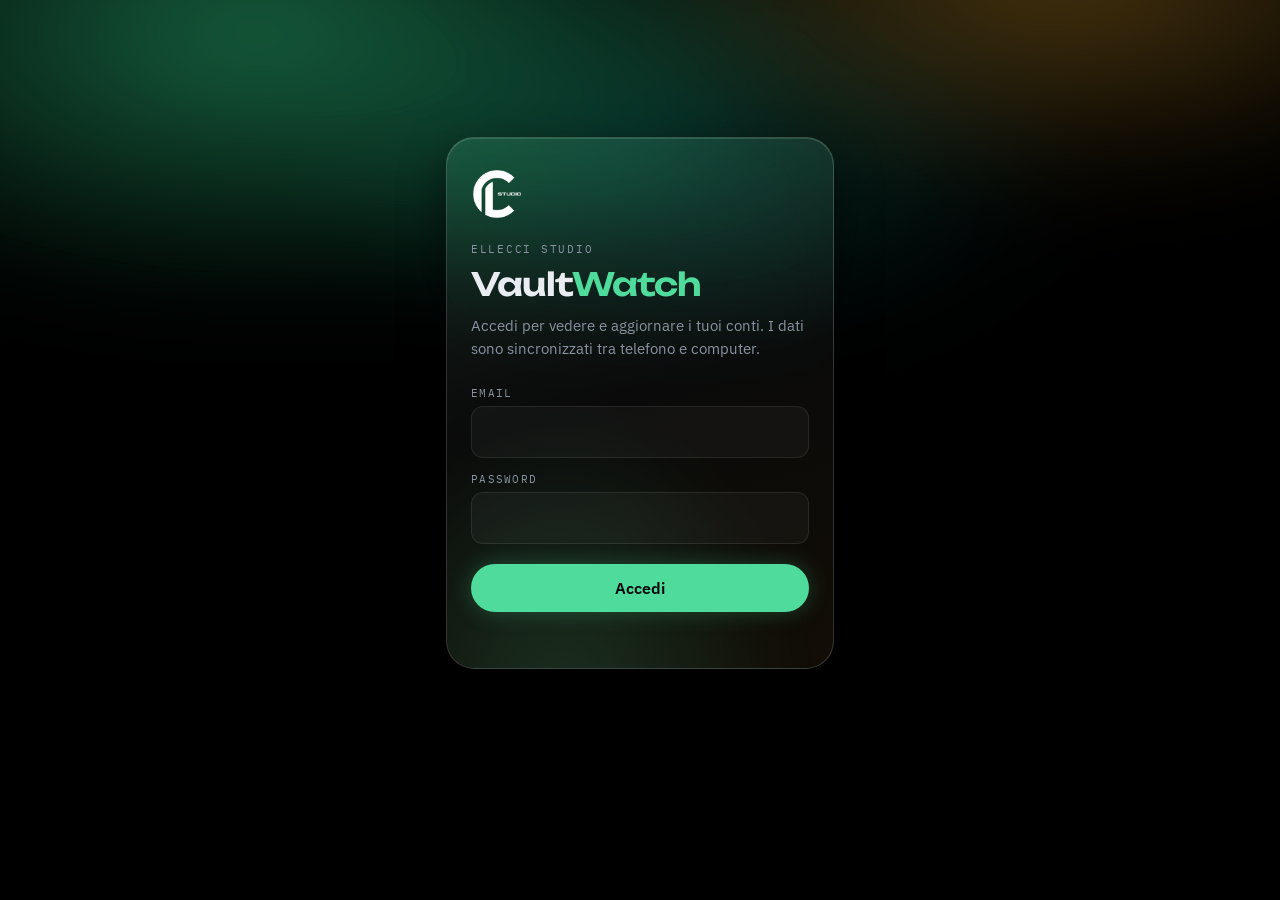
==== commit 0c718e99: "VaultWatch: due temi, vetro scuro (predefinito) e vetro chiaro; tolto il vecchio scuro (scelta di Lu" ====
--- a/index.html
+++ b/index.html
@@ -7,7 +7,7 @@
 <meta name="googlebot" content="noindex, nofollow">
 <meta name="author" content="Ellecci Studio">
 <meta name="theme-color" content="#000000">
-<script>/* tema scelto (predefinito scuro; anche "vetro" dal 19/11/2026): pulsante in alto */try{var vwT=localStorage.getItem("vw_tema");if(vwT==="chiaro"||vwT==="vetro"){document.documentElement.dataset.tema=vwT;document.querySelector('meta[name="theme-color"]').content=vwT==="chiaro"?"#F3F4F6":"#000000";}}catch(e){}</script>
+<script>/* tema (20/11/2026, scelta di Luigi): due soli temi, "vetro" scuro (predefinito) e "chiaro" = vetro chiaro; il vecchio scuro non c'è più */try{var vwT=localStorage.getItem("vw_tema")==="chiaro"?"chiaro":"vetro";document.documentElement.dataset.tema=vwT;document.querySelector('meta[name="theme-color"]').content=vwT==="chiaro"?"#F3F4F6":"#000000";}catch(e){document.documentElement.dataset.tema="vetro";}</script>
 <meta name="apple-mobile-web-app-capable" content="yes">
 <meta name="mobile-web-app-capable" content="yes">
 <meta name="apple-mobile-web-app-status-bar-style" content="black-translucent">
@@ -277,6 +277,11 @@
 #ft-root .delta{ display:flex; flex-direction:column; gap:3px; }
 #ft-root .delta b{ font-weight:500; }
 #ft-root .delta.pos b{ color:var(--teal); } #ft-root .delta.neg b{ color:var(--red); }
+#ft-root .traguardo .rail{ margin:6px 0 4px; }
+#ft-root .traguardo .rail-row{ gap:10px; }
+#ft-root .traguardo .rail-row span:first-child{ min-width:0; overflow:hidden; text-overflow:ellipsis; white-space:nowrap; }
+#ft-root .traguardo-dett{ font-family:'IBM Plex Mono',monospace; font-size:11.5px; color:var(--ink-soft); }
+#ft-root .traguardo.compatto{ margin-top:16px; padding-top:14px; border-top:1px solid var(--line); }
 #ft-root .delta small{ font-size:9.5px; letter-spacing:.11em; text-transform:uppercase; color:var(--ink-faint); }
 #ft-root .vivo{ display:inline-flex; align-items:center; gap:7px; font-family:'IBM Plex Mono',monospace; font-size:9.5px; letter-spacing:.12em; text-transform:uppercase; color:var(--ink-soft); }
 #ft-root .vivo i{ width:6px; height:6px; border-radius:50%; background:var(--teal); box-shadow:0 0 8px var(--teal); }
@@ -458,6 +463,34 @@
   html[data-tema="vetro"] #ft-root .card, html[data-tema="vetro"] #ft-root .kpi, html[data-tema="vetro"] #ft-root .hero{ -webkit-backdrop-filter:none; backdrop-filter:none; }
   html[data-tema="vetro"] #ft-root .card, html[data-tema="vetro"] #ft-root .kpi{ background:#0B0D12; }
 }
+/* ============================================================
+   Vetro chiaro (20/11/2026, scelta di Luigi: il vetro diventa il tema scuro e il chiaro è la sua versione chiara).
+   Stessa "aurora" verde e oro che scende dall'alto, più tenue, su fondo chiaro; la scheda del patrimonio è vetro colorato chiaro,
+   le altre schede bianche smerigliate con un filo di luce sul bordo alto.
+   ============================================================ */
+html[data-tema="chiaro"]{
+  --vw-pannello:rgba(255,255,255,.72);
+  --vw-risalto:linear-gradient(165deg, rgba(14,159,99,.13), rgba(255,255,255,.72) 48%, rgba(168,112,15,.07));
+  --vw-bordo:rgba(15,23,42,.07); --vw-bordo-risalto:rgba(14,159,99,.22); --vw-luce:rgba(255,255,255,.95);
+  --vw-sfoca:22px; --vw-ombra:0 14px 40px rgba(15,23,42,.10);
+}
+html[data-tema="chiaro"] body{ background:transparent; }
+html[data-tema="chiaro"] body::before{ content:""; position:fixed; left:-25%; right:-25%; top:-12vh; height:72vh; z-index:-1; pointer-events:none;
+  background:
+    radial-gradient(42% 60% at 30% 22%, rgba(14,159,99,.22), transparent 70%),
+    radial-gradient(34% 50% at 72% 12%, rgba(232,176,75,.22), transparent 70%),
+    radial-gradient(30% 45% at 52% 40%, rgba(43,179,163,.14), transparent 70%);
+  filter:blur(46px) saturate(125%); animation:vwAurora 30s ease-in-out infinite alternate; }
+html[data-tema="chiaro"] #ft-root .card, html[data-tema="chiaro"] #ft-root .kpi, html[data-tema="chiaro"] #ft-root .hero, html[data-tema="chiaro"] #accesso .acc-vetro{
+  -webkit-backdrop-filter:blur(var(--vw-sfoca)) saturate(160%); backdrop-filter:blur(var(--vw-sfoca)) saturate(160%); }
+html[data-tema="chiaro"] #ft-root .hero{ border-radius:28px; box-shadow:inset 0 1px 0 rgba(255,255,255,.95), 0 18px 44px rgba(14,90,60,.12); }
+html[data-tema="chiaro"] #ft-root .hero-val{ font-weight:400; letter-spacing:-.045em; }
+html[data-tema="chiaro"] #ft-root .hero::after{ opacity:.55; }
+@media (prefers-reduced-motion:reduce){ html[data-tema="chiaro"] body::before{ animation:none; } }
+@media (prefers-reduced-transparency:reduce){
+  html[data-tema="chiaro"] #ft-root .card, html[data-tema="chiaro"] #ft-root .kpi, html[data-tema="chiaro"] #ft-root .hero{ -webkit-backdrop-filter:none; backdrop-filter:none; }
+  html[data-tema="chiaro"] #ft-root .card, html[data-tema="chiaro"] #ft-root .kpi{ background:#FFFFFF; }
+}
 </style>
 <style id="vw-rifiniture">
 /* ============================================================
@@ -601,7 +634,7 @@
     <div class="lato-piede">
       <span class="save-flag" id="ft-saveflag" role="status" aria-live="polite">Salvato</span>
       <div class="bottoni">
-        <span class="vw-azioni"><button class="btn-esci vw-tema" id="vw-tema" type="button" aria-label="Cambia tema" title="Tema: scuro, vetro o chiaro"><svg viewBox="0 0 24 24" aria-hidden="true"><path class="luna" d="M20 14.5A8 8 0 0 1 9.5 4a8 8 0 1 0 10.5 10.5z"/><path class="goccia" d="M12 3c3.5 4.3 6 7.6 6 10.6A6 6 0 0 1 6 13.6C6 10.6 8.5 7.3 12 3z"/><g class="sole"><circle cx="12" cy="12" r="4"/><path d="M12 2v2M12 20v2M4.9 4.9l1.4 1.4M17.7 17.7l1.4 1.4M2 12h2M20 12h2M4.9 19.1l1.4-1.4M17.7 6.3l1.4-1.4"/></g></svg><span>Chiaro</span></button><button class="btn-esci" id="ft-esci" type="button">Esci</button></span>
+        <span class="vw-azioni"><button class="btn-esci vw-tema" id="vw-tema" type="button" aria-label="Cambia tema" title="Tema: scuro o chiaro"><svg viewBox="0 0 24 24" aria-hidden="true"><path class="luna" d="M20 14.5A8 8 0 0 1 9.5 4a8 8 0 1 0 10.5 10.5z"/><path class="goccia" d="M12 3c3.5 4.3 6 7.6 6 10.6A6 6 0 0 1 6 13.6C6 10.6 8.5 7.3 12 3z"/><g class="sole"><circle cx="12" cy="12" r="4"/><path d="M12 2v2M12 20v2M4.9 4.9l1.4 1.4M17.7 17.7l1.4 1.4M2 12h2M20 12h2M4.9 19.1l1.4-1.4M17.7 6.3l1.4-1.4"/></g></svg><span>Chiaro</span></button><button class="btn-esci" id="ft-esci" type="button">Esci</button></span>
       </div>
     </div>
   </aside>
@@ -891,7 +924,8 @@
       {id:uid(), name:'Comprare casa', target:250000, current:0, note:'Con mutuo bancario', autoLink:null},
       {id:uid(), name:'Liberta finanziaria', target:500000, current:0, note:'Conto + investimenti complessivi', autoLink:'patrimonio'}
     ],
-    patrimonio: [ {year:2026, saldo:100, investimenti:2500, fondo:0, crediti:0, debiti:3576} ]
+    patrimonio: [ {year:2026, saldo:100, investimenti:2500, fondo:0, crediti:0, debiti:3576} ],
+    traguardi: []   /* traguardi del patrimonio con una data: {id, nome, data:'AAAA-MM-GG', importo} (dal 20/11/2026) */
   };
 }
 
@@ -1284,6 +1318,7 @@
     CFGo.etfPrevisione = Object.assign({}, def.etfPrevisione, loaded.etfPrevisione);
     CFGo.goals = Array.isArray(loaded.goals) ? loaded.goals : def.goals;
     CFGo.patrimonio = Array.isArray(loaded.patrimonio) ? loaded.patrimonio : def.patrimonio;
+    CFGo.traguardi = Array.isArray(loaded.traguardi) ? loaded.traguardi : def.traguardi;
   } else {
     CFGo = def;
   }
@@ -1534,15 +1569,15 @@
   /* tema chiaro / scuro (16/11/2026): scelta salvata su questo dispositivo, predefinito scuro */
   (function(){
     var b = document.getElementById('vw-tema'); if(!b) return;
-    var ORDINE = ['scuro','vetro','chiaro'], NOMI = { scuro:'Scuro', vetro:'Vetro', chiaro:'Chiaro' };
-    function attuale(){ return document.documentElement.dataset.tema || 'scuro'; }
+    var ORDINE = ['vetro','chiaro'], NOMI = { vetro:'Scuro', chiaro:'Chiaro' }; // due temi (20/11/2026): vetro scuro e vetro chiaro
+    function attuale(){ return document.documentElement.dataset.tema === 'chiaro' ? 'chiaro' : 'vetro'; }
     function prossimo(){ return ORDINE[(ORDINE.indexOf(attuale()) + 1) % ORDINE.length]; }
     function etichetta(){ var p = prossimo(); b.querySelector('span').textContent = NOMI[p]; b.setAttribute('aria-label', 'Passa al tema ' + NOMI[p].toLowerCase()); }
     etichetta();
     b.addEventListener('click', function(){
       vwCambioPagina(function(){
         var t = prossimo();
-        if(t === 'scuro') delete document.documentElement.dataset.tema; else document.documentElement.dataset.tema = t;
+        document.documentElement.dataset.tema = t;
         try{ localStorage.setItem('vw_tema', t); }catch(e){}
         var m = document.querySelector('meta[name="theme-color"]'); if(m) m.content = t === 'chiaro' ? '#F3F4F6' : '#000000';
         vwApplicaTemaGrafici(); etichetta(); renderAll();
@@ -1703,6 +1738,7 @@
     + '<div class="hero-testa"><div class="kpi-label" style="margin:0">Patrimonio netto</div>' + vivo + '</div>'
     + '<div class="hero-val">' + pnHtml + '</div>'
     + '<div class="hero-righe">' + vwDelta(varSaldo, 'Conto vs mese scorso') + vwDelta(nettoMese, 'Entrate \u2212 uscite del mese') + '</div>'
+    + (prossimoTraguardo() ? bloccoTraguardo(prossimoTraguardo(), c.patrimonioNetto, true) : '')
     + '</div>';
   html += '<div class="kpi-grid">';
   html += kpiCard('Contanti', fmt(c.saldoContanti), '');
@@ -2539,6 +2575,55 @@
 window.updateGoal = updateGoal;
 
 /* ============================================================
+   TRAGUARDI DEL PATRIMONIO (20/11/2026): importo da raggiungere entro una data
+   ============================================================ */
+function traguardiOrdinati(){
+  return (CFG.traguardi || []).filter(function(t){ return t && t.data; }).slice().sort(function(a,b){ return a.data < b.data ? -1 : 1; });
+}
+function prossimoTraguardo(){
+  var oggi = todayStr();
+  return traguardiOrdinati().filter(function(t){ return t.data >= oggi; })[0] || null;
+}
+function mesiFino(dataIso){
+  var a = new Date(todayStr() + 'T00:00:00'), b = new Date(dataIso + 'T00:00:00');
+  return Math.max(0, (b - a) / (1000*60*60*24*30.4375));
+}
+function dataIt(d){ var p = String(d||'').split('-'); return p.length === 3 ? p[2] + '/' + p[1] + '/' + p[0] : d; }
+/* riga di avanzamento verso un traguardo: percentuale, quanto manca, mesi e quanto servirebbe al mese senza rendimenti */
+function statoTraguardo(t, pn){
+  var imp = Number(t.importo) || 0, mesi = mesiFino(t.data), manca = Math.max(0, imp - pn);
+  return { importo:imp, pct: imp > 0 ? Math.max(0, Math.min(100, pn / imp * 100)) : 0, manca:manca, mesi:mesi,
+           alMese: mesi >= 1 ? manca / mesi : manca, raggiunto: pn >= imp && imp > 0 };
+}
+function bloccoTraguardo(t, pn, compatto){
+  var st = statoTraguardo(t, pn);
+  var titolo = escapeHtml(t.nome || 'Traguardo') + ' \u00b7 ' + dataIt(t.data);
+  var dett = st.raggiunto ? 'Raggiunto!' : 'Mancano ' + fmt(st.manca) + ' \u00b7 ' + Math.round(st.mesi) + ' mesi \u00b7 circa ' + fmt(st.alMese) + ' al mese';
+  return '<div class="traguardo' + (compatto ? ' compatto' : '') + '">'
+    + '<div class="rail-row"><span>' + titolo + '</span><span>' + numIt(st.pct, st.pct < 10 ? 1 : 0) + '% di ' + fmt(st.importo) + '</span></div>'
+    + railBlock(Math.max(0, pn), st.importo, 'gold')
+    + '<div class="traguardo-dett">' + dett + '</div></div>';
+}
+function addTraguardo(){
+  CFG.traguardi = CFG.traguardi || [];
+  CFG.traguardi.push({ id:uid(), nome:'Nuovo traguardo', data:(new Date().getFullYear() + 3) + '-01-01', importo:100000 });
+  saveCfg(); renderAll();
+}
+window.addTraguardo = addTraguardo;
+function updateTraguardo(id, campo, valore){
+  var t = (CFG.traguardi || []).find(function(x){ return x.id === id; });
+  if(!t) return;
+  if(campo === 'importo') t.importo = parseFloat(valore) || 0; else t[campo] = valore;
+  saveCfg(); renderAll();
+}
+window.updateTraguardo = updateTraguardo;
+function deleteTraguardo(id){
+  CFG.traguardi = (CFG.traguardi || []).filter(function(x){ return x.id !== id; });
+  saveCfg(); renderAll();
+}
+window.deleteTraguardo = deleteTraguardo;
+
+/* ============================================================
    PATRIMONIO NETTO
    ============================================================ */
 function renderPatrimonio(){
@@ -2546,6 +2631,21 @@
   var html = '';
 
   html += '<div class="note">Qui tieni traccia del tuo patrimonio netto una volta all\'anno (o quando vuoi tu), per vedere la crescita nel corso di anni e decenni. Patrimonio netto = Saldo conto + Investimenti + Fondo emergenza + Crediti (soldi che ti devono) - Debiti. Premi il pulsante qui sotto e l\'anno corrente si compila da solo con i valori gia calcolati nelle altre schede: non serve ricopiare nulla a mano.</div>';
+
+  var trg = traguardiOrdinati();
+  html += '<div class="card"><div class="card-title">Traguardi<button class="btn" onclick="addTraguardo()">+ Aggiungi traguardo</button></div>';
+  if(!trg.length) html += '<div style="font-size:12.5px; color:var(--ink-soft);">Un traguardo \u00e8 un patrimonio da raggiungere entro una data (per esempio un compleanno). Compare qui, sul grafico qui sotto e in Dashboard.</div>';
+  trg.forEach(function(t){
+    html += '<div style="padding:12px 0; border-bottom:1px solid var(--line);">' + bloccoTraguardo(t, c.patrimonioNetto, false);
+    html += '<div class="form-grid" style="margin-top:8px;">';
+    html += '<div><label>Nome</label><input type="text" value="' + escapeHtml(t.nome || '') + '" onchange="updateTraguardo(\'' + t.id + '\',\'nome\',this.value)"></div>';
+    html += '<div><label>Entro il</label><input type="date" value="' + escapeHtml(t.data) + '" onchange="updateTraguardo(\'' + t.id + '\',\'data\',this.value)"></div>';
+    html += '<div><label>Patrimonio (\u20ac)</label><input type="number" step="any" class="num-in" value="' + (Number(t.importo)||0) + '" onchange="updateTraguardo(\'' + t.id + '\',\'importo\',this.value)"></div>';
+    html += '<div style="display:flex; align-items:flex-end;"><span class="del-row" onclick="deleteTraguardo(\'' + t.id + '\')">Elimina</span></div>';
+    html += '</div></div>';
+  });
+  if(trg.length) html += '<div style="font-size:11px; color:var(--ink-soft); margin-top:10px;">\u00abAl mese\u00bb \u00e8 una divisione semplice (quanto manca \u00f7 mesi rimasti), senza rendimenti: serve a dare la misura dello sforzo, non \u00e8 una previsione.</div>';
+  html += '</div>';
 
   html += '<div class="card">';
   html += '<div class="card-title">Snapshot annuale<span><button class="btn primary" onclick="updatePatrimonioWithCurrent()">Aggiorna anno corrente con dati di oggi</button> <button class="btn" onclick="addPatrimonioYear()">+ Aggiungi anno</button></span></div>';
@@ -2578,10 +2678,29 @@
   if(chartPatrimonio){ chartPatrimonio.destroy(); }
   var labels = sorted.map(function(p){ return p.year; });
   var data = sorted.map(function(p){ return cent((Number(p.saldo)||0)+(Number(p.investimenti)||0)+(Number(p.fondo)||0)+(Number(p.crediti)||0)-(Number(p.debiti)||0)); });
+  /* traguardi: gli anni arrivano fino all'ultimo traguardo; linea tratteggiata oro dall'ultimo anno salvato ai traguardi */
+  var obiettivo = null;
+  if(trg.length){
+    var annoMax = Math.max.apply(null, trg.map(function(t){ return +t.data.slice(0,4); }));
+    var annoMin = labels.length ? labels[0] : new Date().getFullYear();
+    var tutti = [];
+    for(var a = annoMin; a <= Math.max(annoMax, labels.length ? labels[labels.length-1] : annoMin); a++) tutti.push(a);
+    data = tutti.map(function(a){ var i = labels.indexOf(a); return i >= 0 ? data[i] : null; });
+    obiettivo = tutti.map(function(){ return null; });
+    var ultimo = null;
+    data.forEach(function(v, i){ if(v != null) ultimo = i; });
+    if(ultimo != null) obiettivo[ultimo] = data[ultimo];
+    trg.forEach(function(t){ var i = tutti.indexOf(+t.data.slice(0,4)); if(i >= 0) obiettivo[i] = Number(t.importo) || 0; });
+    labels = tutti;
+  }
+  var dsP = [{ label:'Patrimonio netto', data:data, borderColor:COLORS.teal, backgroundColor:COLORS.tealBg, fill:true, tension:0.25, pointRadius:4, pointBackgroundColor:COLORS.teal, spanGaps:false }];
+  if(obiettivo) dsP.push({ label:'Traguardi', data:obiettivo, borderColor:COLORS.gold, backgroundColor:COLORS.gold, borderDash:[6,5], borderWidth:2, fill:false, tension:0, spanGaps:true, pointRadius:obiettivo.map(function(v, i){ return v == null ? 0 : (data[i] != null ? 0 : 6); }), pointStyle:'rectRot' });
   chartPatrimonio = safeChart(ctx, {
     type: 'line',
-    data: { labels: labels, datasets: [{ label:'Patrimonio netto', data:data, borderColor:COLORS.teal, backgroundColor:COLORS.tealBg, fill:true, tension:0.25, pointRadius:4, pointBackgroundColor:COLORS.teal }] },
-    options: { responsive:true, maintainAspectRatio:false, plugins:{legend:{display:false}}, scales:{ y:{ ticks:{ callback:function(v){ return fmtAsse(v); } } } } }
+    data: { labels: labels, datasets: dsP },
+    options: { responsive:true, maintainAspectRatio:false, plugins:{legend:{display: !!obiettivo, labels:{ boxWidth:12 }},
+      tooltip:{ callbacks:{ label:function(it){ return ' ' + it.dataset.label + ': ' + fmt(it.raw); }, title:function(it){ var a = +it[0].label; var t = trg.filter(function(x){ return +x.data.slice(0,4) === a; })[0]; return a + (t ? ' \u00b7 ' + (t.nome || 'traguardo') + ' (' + dataIt(t.data) + ')' : ''); } } } },
+      scales:{ y:{ ticks:{ callback:function(v){ return fmtAsse(v); } } } } }
   });
 }
 
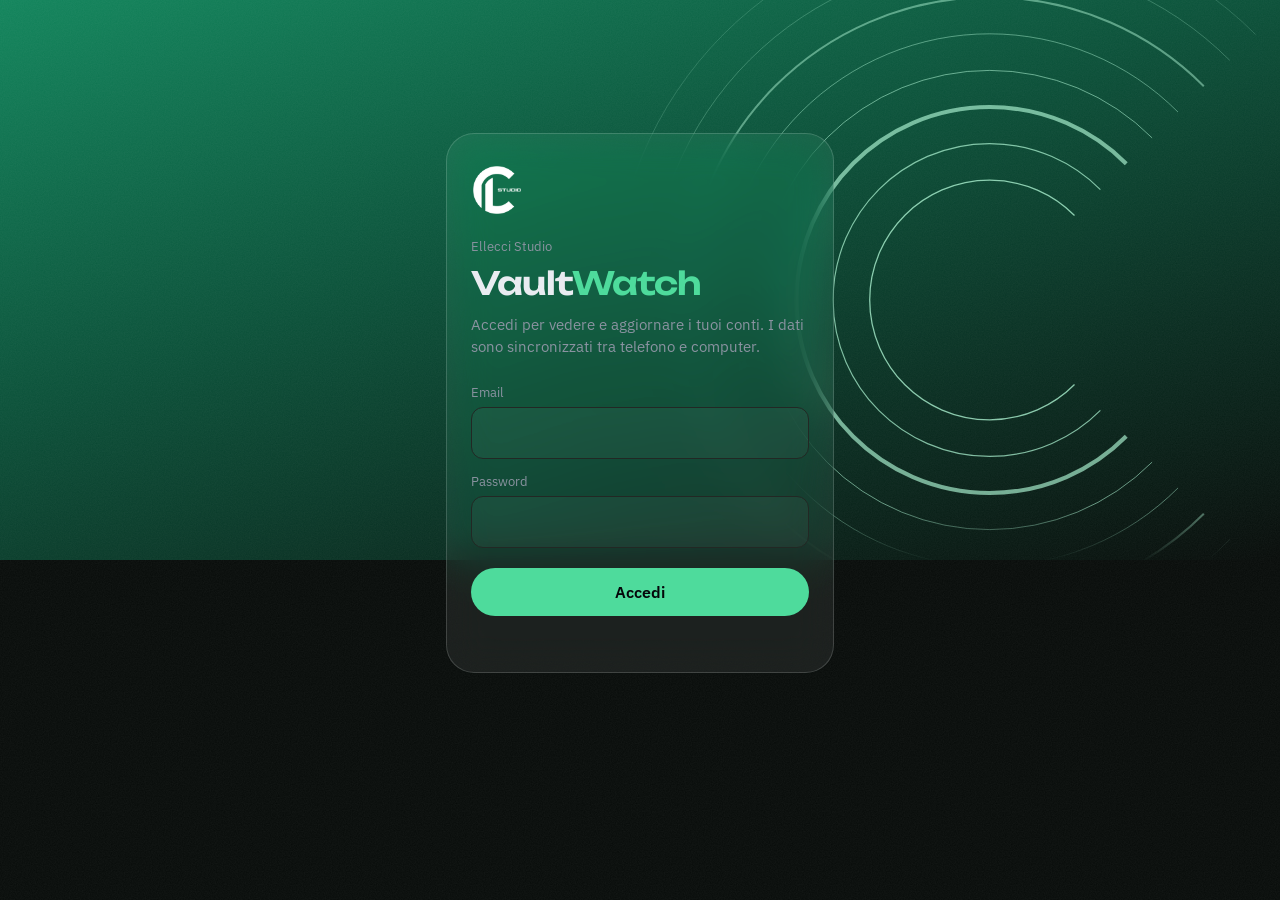
==== commit 43932acc: "VaultWatch: Kit Ellecci 2 (fascia verde con la C, vetro solo sopra la fascia, schede piene, etichett" ====
--- a/index.html
+++ b/index.html
@@ -48,6 +48,7 @@
 </style>
 </head>
 <body>
+<div class="vw-banda" aria-hidden="true"><svg viewBox="0 0 1300 1300"><path d="M784 516A190 190 0 1 0 784 784" stroke-width="2.0" style="opacity:0.8"/><path d="M825 475A248 248 0 1 0 825 825" stroke-width="1.83" style="opacity:0.74"/><path d="M866 434A306 306 0 1 0 866 866" stroke-width="6.5" style="opacity:0.68"/><path d="M907 393A364 364 0 1 0 907 907" stroke-width="1.49" style="opacity:0.62"/><path d="M948 352A422 422 0 1 0 948 948" stroke-width="1.32" style="opacity:0.56"/><path d="M989 311A480 480 0 1 0 989 989" stroke-width="3.2" style="opacity:0.5"/><path d="M1030 270A538 538 0 1 0 1030 1030" stroke-width="0.98" style="opacity:0.44"/><path d="M1071 229A596 596 0 1 0 1071 1071" stroke-width="0.81" style="opacity:0.38"/></svg></div>
 
 <main id="accesso" class="hidden" aria-labelledby="acc-titolo">
   <div class="acc-vetro vw-vetro">
@@ -344,7 +345,7 @@
   #ft-root .tab-btn, #ft-root .tabs, #ft-root .barra-basso button{ transition:none; }
 }
 /* ---------- movimento "da dashboard" (16/11/2026, DESIGN.md > Movimento) ----------
-   schede a cascata la prima volta che si apre una sezione, numeri che contano, grafici che si costruiscono,
+   schede a cascata ogni volta che si apre una sezione, numeri che contano, grafici che si costruiscono,
    cambio pagina a cerchio (View Transitions), schede che si sollevano col mouse */
 @keyframes vw-entra{ from{ opacity:0; transform:translateY(8px); filter:blur(4px); } to{ opacity:1; transform:none; filter:none; } }
 #ft-root .vw-in{ animation:vw-entra .46s cubic-bezier(0.23, 1, 0.32, 1) backwards; animation-delay:var(--vw-ritardo, 0ms); }
@@ -469,23 +470,24 @@
    le altre schede bianche smerigliate con un filo di luce sul bordo alto.
    ============================================================ */
 html[data-tema="chiaro"]{
-  --vw-pannello:rgba(255,255,255,.72);
-  --vw-risalto:linear-gradient(165deg, rgba(14,159,99,.13), rgba(255,255,255,.72) 48%, rgba(168,112,15,.07));
-  --vw-bordo:rgba(15,23,42,.07); --vw-bordo-risalto:rgba(14,159,99,.22); --vw-luce:rgba(255,255,255,.95);
+  --vw-pannello:rgba(255,255,255,.6);
+  --vw-risalto:linear-gradient(165deg, rgba(14,159,99,.30), rgba(255,255,255,.55) 48%, rgba(212,150,30,.22));
+  --vw-bordo:rgba(14,159,99,.14); --vw-bordo-risalto:rgba(14,159,99,.40); --vw-luce:rgba(255,255,255,.95);
   --vw-sfoca:22px; --vw-ombra:0 14px 40px rgba(15,23,42,.10);
 }
 html[data-tema="chiaro"] body{ background:transparent; }
-html[data-tema="chiaro"] body::before{ content:""; position:fixed; left:-25%; right:-25%; top:-12vh; height:72vh; z-index:-1; pointer-events:none;
+html[data-tema="chiaro"], html[data-tema="chiaro"]:root{ background:#ECF3EF; }
+html[data-tema="chiaro"] body::before{ content:""; position:fixed; left:-25%; right:-25%; top:-12vh; height:80vh; z-index:-1; pointer-events:none;
   background:
-    radial-gradient(42% 60% at 30% 22%, rgba(14,159,99,.22), transparent 70%),
-    radial-gradient(34% 50% at 72% 12%, rgba(232,176,75,.22), transparent 70%),
-    radial-gradient(30% 45% at 52% 40%, rgba(43,179,163,.14), transparent 70%);
+    radial-gradient(42% 60% at 30% 22%, rgba(14,159,99,.50), transparent 70%),
+    radial-gradient(34% 50% at 72% 12%, rgba(232,176,75,.46), transparent 70%),
+    radial-gradient(30% 45% at 52% 40%, rgba(43,179,163,.34), transparent 70%);
   filter:blur(46px) saturate(125%); animation:vwAurora 30s ease-in-out infinite alternate; }
 html[data-tema="chiaro"] #ft-root .card, html[data-tema="chiaro"] #ft-root .kpi, html[data-tema="chiaro"] #ft-root .hero, html[data-tema="chiaro"] #accesso .acc-vetro{
   -webkit-backdrop-filter:blur(var(--vw-sfoca)) saturate(160%); backdrop-filter:blur(var(--vw-sfoca)) saturate(160%); }
-html[data-tema="chiaro"] #ft-root .hero{ border-radius:28px; box-shadow:inset 0 1px 0 rgba(255,255,255,.95), 0 18px 44px rgba(14,90,60,.12); }
+html[data-tema="chiaro"] #ft-root .hero{ border-radius:28px; box-shadow:inset 0 1px 0 rgba(255,255,255,.95), 0 18px 44px rgba(14,90,60,.22); }
 html[data-tema="chiaro"] #ft-root .hero-val{ font-weight:400; letter-spacing:-.045em; }
-html[data-tema="chiaro"] #ft-root .hero::after{ opacity:.55; }
+html[data-tema="chiaro"] #ft-root .hero::after{ opacity:.9; }
 @media (prefers-reduced-motion:reduce){ html[data-tema="chiaro"] body::before{ animation:none; } }
 @media (prefers-reduced-transparency:reduce){
   html[data-tema="chiaro"] #ft-root .card, html[data-tema="chiaro"] #ft-root .kpi, html[data-tema="chiaro"] #ft-root .hero{ -webkit-backdrop-filter:none; backdrop-filter:none; }
@@ -599,6 +601,72 @@
 
 
 
+<style id="vw-kit2">
+/* ============================================================
+   Kit Ellecci 2 (21/11/2026, confermato da Luigi su CycleDial; DESIGN.md > Kit Ellecci 2) · VaultWatch in verde.
+   Niente aurora né aloni: fondo quasi nero tinto di verde con grana fine, fascia verde in cima con la C fatta di archi,
+   vetro solo sopra la fascia (prima scheda della sezione e barra laterale) e sulla barra del telefono, schede piene,
+   etichette in testo normale, niente numeri davanti alle sezioni, nessuna scheda che si solleva se non si clicca.
+   ============================================================ */
+html, html[data-tema="vetro"]{ background:#080C0A; }
+html[data-tema="chiaro"], html[data-tema="chiaro"]:root{ background:#F1F5F3; }
+html body, html[data-tema] body{ background:transparent; }
+:root, html[data-tema="vetro"]{ --vw-pannello:#101512; --vw-solido:#101512; --vw-risalto:#101512; --vw-bordo:#222824; --vw-bordo-risalto:#222824; --vw-luce:transparent; --vw-righe:#222824; }
+html[data-tema="chiaro"]{ --vw-pannello:#FFFFFF; --vw-solido:#FFFFFF; --vw-risalto:#FFFFFF; --vw-bordo:#DCE4E0; --vw-bordo-risalto:#DCE4E0; --vw-luce:transparent; --vw-righe:#E3EAE6; --vw-ombra:0 1px 2px rgba(15,23,42,.05); }
+body::after{ background:#080C0A; }
+html[data-tema="chiaro"] body::after{ background:#F1F5F3; }
+/* grana finissima e ferma al posto dell'aurora */
+html[data-tema] body::before, body::before{ content:""; position:fixed; inset:0; left:0; right:0; top:0; height:auto; z-index:-1; pointer-events:none;
+  background:none; background-image:url("data:image/svg+xml,%3Csvg xmlns='http://www.w3.org/2000/svg' width='180' height='180'%3E%3Cfilter id='n'%3E%3CfeTurbulence type='fractalNoise' baseFrequency='.85' numOctaves='3' stitchTiles='stitch'/%3E%3CfeColorMatrix values='0 0 0 0 1 0 0 0 0 1 0 0 0 0 1 0 0 0 1 0'/%3E%3C/filter%3E%3Crect width='100%25' height='100%25' filter='url(%23n)'/%3E%3C/svg%3E"); filter:none; opacity:.05; animation:none; transform:none; }
+html[data-tema="chiaro"] body::before{ opacity:.06; filter:invert(1); }
+/* fascia in cima con la C */
+.vw-banda{ position:absolute; z-index:-2; left:0; right:0; top:0; height:560px; overflow:hidden; pointer-events:none;
+  background:linear-gradient(162deg, #12855C 0%, #0B5139 42%, #080C0A 100%); }
+html[data-tema="chiaro"] .vw-banda{ background:linear-gradient(162deg, #8FDDBA 0%, #CBEEDD 42%, #F1F5F3 100%); }
+.vw-banda svg{ position:absolute; right:-120px; top:-110px; width:820px; height:820px; fill:none; stroke:#A9F0CF; stroke-linecap:butt;
+  -webkit-mask-image:linear-gradient(180deg, #000 75%, transparent 82%); mask-image:linear-gradient(180deg, #000 75%, transparent 82%); }
+html[data-tema="chiaro"] .vw-banda svg{ stroke:#0E9F63; }
+@media (max-width:959px){ .vw-banda{ height:430px; } .vw-banda svg{ right:-160px; top:-130px; width:600px; height:600px; opacity:.8;
+  -webkit-mask-image:linear-gradient(180deg, #000 70%, transparent 88%); mask-image:linear-gradient(180deg, #000 70%, transparent 88%); } }
+/* schede piene; vetro solo sulla prima scheda della sezione, che sta sopra la fascia */
+#ft-root .card, #ft-root .kpi, #ft-root .hero, html[data-tema] #ft-root .card, html[data-tema] #ft-root .kpi, html[data-tema] #ft-root .hero{
+  background:var(--vw-pannello); border-color:var(--vw-bordo); box-shadow:none; -webkit-backdrop-filter:none; backdrop-filter:none; }
+#ft-root .hero::after, html[data-tema] #ft-root .hero::after{ display:none; }
+#ft-root .hero-val, html[data-tema] #ft-root .hero-val{ font-weight:600; font-size:clamp(34px, 10vw, 60px); letter-spacing:-.035em; }
+html #ft-root .tab-panel > .hero:first-child, html #ft-root .tab-panel > .card:first-child, html #ft-root .tab-panel > .kpi-grid:first-child .kpi{
+  background:rgba(255,255,255,.07); border-color:rgba(255,255,255,.16);
+  -webkit-backdrop-filter:blur(8px) saturate(140%); backdrop-filter:blur(8px) saturate(140%);
+  --ink-soft:rgba(238,244,240,.82); --ink-faint:rgba(238,244,240,.62); --line:rgba(255,255,255,.16); }
+html[data-tema="chiaro"] #ft-root .tab-panel > .hero:first-child, html[data-tema="chiaro"] #ft-root .tab-panel > .card:first-child, html[data-tema="chiaro"] #ft-root .tab-panel > .kpi-grid:first-child .kpi{
+  background:rgba(255,255,255,.36); border-color:rgba(255,255,255,.85); --ink-soft:#3E4A45; --ink-faint:#5E6B65; --line:rgba(15,23,42,.10); }
+/* barra laterale del computer: vetro sopra la fascia */
+@media (min-width:960px){
+  html #ft-root .lato, html[data-tema="vetro"] #ft-root .lato{ background:rgba(16,21,18,.55) !important; border-color:rgba(255,255,255,.12); box-shadow:none;
+    -webkit-backdrop-filter:blur(16px) saturate(140%); backdrop-filter:blur(16px) saturate(140%); }
+  html[data-tema="chiaro"] #ft-root .lato{ background:rgba(255,255,255,.55) !important; border-color:rgba(15,23,42,.08); }
+  #ft-root .tab-btn::before{ content:none; }
+}
+/* etichette in testo normale (niente maiuscole spaziate, niente carattere da codice sulle scritte) */
+#ft-root .kpi-label, #ft-root .card-title, #ft-root th, #ft-root .occhiello, #ft-root .testata-data, #ft-root .delta small, #ft-root .vivo, #ft-root .firma-piede,
+#ft-root .stamp, #accesso label, #accesso .firma{
+  text-transform:none; letter-spacing:0; font-family:'IBM Plex Sans', system-ui, sans-serif; }
+#ft-root .kpi-label, #ft-root .card-title, #ft-root th, #ft-root .delta small, #ft-root .vivo{ font-size:12.5px; font-weight:500; }
+#ft-root .card-title{ font-size:13px; }
+#ft-root .occhiello, #ft-root .firma-piede, #ft-root .testata-data{ font-size:12px; }
+#accesso label, #accesso .firma{ font-size:.8rem; }
+#ft-root .testata .occhiello{ display:none; }
+#ft-root .stamp{ font-size:11.5px; }
+/* niente bagliori */
+#ft-root .vivo i, #ft-root .vivo.off i{ box-shadow:none; }
+#ft-root button.btn.primary, #accesso button, #ft-root .barra-basso button.principale{ box-shadow:none; }
+#accesso .acc-vetro{ background:rgba(255,255,255,.07); border-color:rgba(255,255,255,.16); box-shadow:none; }
+html[data-tema="chiaro"] #accesso .acc-vetro{ background:rgba(255,255,255,.5); border-color:rgba(255,255,255,.85); }
+#accesso .acc-vetro::before{ display:none; }
+/* solo ciò che si clicca reagisce al mouse */
+@media (hover:hover) and (pointer:fine){ #ft-root .kpi:hover, #ft-root .hero:hover, #ft-root .card:has(canvas):hover{ transform:none; } }
+/* cambio sezione: il cerchio parte dal centro della C ed è lento */
+::view-transition-new(root){ animation:vw-cerchio 1.1s cubic-bezier(0.45, 0, 0.25, 1) both; }
+</style>
 <div id="ft-root" class="hidden">
   <h2 class="sr-only">Tracker finanziario personale con log transazioni, debiti, investimenti, fondo emergenza, obiettivi e patrimonio netto</h2>
 
@@ -655,7 +723,7 @@
   <div class="tab-panel" id="panel-previsione"></div>
   <div class="tab-panel" id="panel-etf"></div>
   <div class="tab-panel" id="panel-backup"></div>
-  <div class="firma-piede"><img src="[data-uri]" alt="">Realizzato da Ellecci Studio · © 2026</div>
+  <div class="firma-piede"><img src="[data-uri]" alt="">Realizzato da Ellecci Studio, © 2026</div>
   </div>
   <nav class="barra-basso vw-vetro" id="vw-barra" aria-label="Sezioni principali">
     <button type="button" data-vai="dashboard" aria-label="Dashboard" title="Dashboard"><svg viewBox="0 0 24 24" aria-hidden="true" fill="none" stroke="currentColor" stroke-width="1.8" stroke-linecap="round" stroke-linejoin="round"><path d="M3 11l9-7 9 7v9a1 1 0 0 1-1 1h-5v-6H9v6H4a1 1 0 0 1-1-1z"/></svg></button>
@@ -882,19 +950,23 @@
   ];
 }
 
+function nomeSocio(){ return (CFG.crypto && CFG.crypto.nomeSocio) || 'Socio 1'; }
+function nomeSocio2(){ return (CFG.crypto && CFG.crypto.nomeSocio2) || 'Socio 2'; }
+
 function defaultCfg(){
   return {
     saldoIniziale: 100,
     birthYear: 1999,
     debts: [
-      {id:'carta', name:'Carta di Credito', iniziale:1700},
-      {id:'lucia', name:'Lucia', iniziale:1850}
+      {id:'carta', name:'Carta di Credito', iniziale:0}
     ],
     crypto: {
       coins: [{id:uid(), name:'Altcoin 1', qty:0, buyPrice:0, currentPrice:0}],
       usdtEurRate: 0.92,
-      quotaLuciaEUR: 1300,
-      quotaMadreEUR: 1400,
+      nomeSocio: 'Socio 1',
+      nomeSocio2: 'Socio 2',
+      quotaSocioEUR: 0,
+      quotaSocio2EUR: 0,
       bingxIniziale: 300,
       bingxAttuale: 300
     },
@@ -904,7 +976,7 @@
       speseFisseMensili: 65,
       speseVariabiliMensili: 60,
       contributoFondoMensile: 0,
-      rimborsoLuciaMensile: 0,
+      rimborsoSocioMensile: 0,
       includiRataCarta: true,
       dataObiettivo: '2027-03-31'
     },
@@ -1085,15 +1157,15 @@
   var cryptoRecuperoPct = (cryptoPL < 0 && cryptoValore > 0) ? (cryptoInvestito / cryptoValore) - 1 : null;
   var bingxPL = CFG.crypto.bingxAttuale - CFG.crypto.bingxIniziale;
 
-  var quotaLucia = Number(CFG.crypto.quotaLuciaEUR) || 0;
-  var quotaMadre = Number(CFG.crypto.quotaMadreEUR) || 0;
-  var quotaMiaInvestita = Math.max(0, cryptoInvestito - quotaLucia - quotaMadre);
+  var quotaSocio = Number(CFG.crypto.quotaSocioEUR) || 0;
+  var quotaSocio2 = Number(CFG.crypto.quotaSocio2EUR) || 0;
+  var quotaMiaInvestita = Math.max(0, cryptoInvestito - quotaSocio - quotaSocio2);
   var pctMia = cryptoInvestito > 0 ? quotaMiaInvestita / cryptoInvestito : 0;
-  var pctLucia = cryptoInvestito > 0 ? quotaLucia / cryptoInvestito : 0;
-  var pctMadre = cryptoInvestito > 0 ? quotaMadre / cryptoInvestito : 0;
+  var pctSocio = cryptoInvestito > 0 ? quotaSocio / cryptoInvestito : 0;
+  var pctSocio2 = cryptoInvestito > 0 ? quotaSocio2 / cryptoInvestito : 0;
   var cryptoValoreMia = cryptoValore * pctMia;
-  var cryptoValoreLucia = cryptoValore * pctLucia;
-  var cryptoValoreMadre = cryptoValore * pctMadre;
+  var cryptoValoreSocio = cryptoValore * pctSocio;
+  var cryptoValoreSocio2 = cryptoValore * pctSocio2;
 
   var investimentiTotali = cryptoValoreMia + CFG.crypto.bingxAttuale;
 
@@ -1109,8 +1181,8 @@
     fondoAccumulato: fondoAccumulato,
     cryptoInvestito: cryptoInvestito, cryptoValore: cryptoValore, cryptoPL: cryptoPL, cryptoPLPercent: cryptoPLPercent, cryptoRecuperoPct: cryptoRecuperoPct, bingxPL: bingxPL,
     quotaMiaInvestita: quotaMiaInvestita, cryptoValoreMia: cryptoValoreMia,
-    cryptoValoreLucia: cryptoValoreLucia, cryptoValoreMadre: cryptoValoreMadre,
-    pctMia: pctMia, pctLucia: pctLucia, pctMadre: pctMadre,
+    cryptoValoreSocio: cryptoValoreSocio, cryptoValoreSocio2: cryptoValoreSocio2,
+    pctMia: pctMia, pctSocio: pctSocio, pctSocio2: pctSocio2,
     cryptoInvestitoUSDT: cryptoInvestitoUSDT, cryptoValoreUSDT: cryptoValoreUSDT,
     investimentiTotali: investimentiTotali, patrimonioNetto: patrimonioNetto
   };
@@ -1189,7 +1261,7 @@
         cartaEstintaLabel = monthLabel(cursor.getFullYear() + '-' + String(cursor.getMonth()+1).padStart(2,'0'));
       }
     }
-    var net = p.redditoMensile - p.speseFisseMensili - p.speseVariabiliMensili - rata - p.contributoFondoMensile - p.rimborsoLuciaMensile;
+    var net = p.redditoMensile - p.speseFisseMensili - p.speseVariabiliMensili - rata - p.contributoFondoMensile - p.rimborsoSocioMensile;
     liquido += net;
     fondo += p.contributoFondoMensile;
 
@@ -1295,9 +1367,46 @@
   return String(e.message || e.error_description || e.code || e);
 }
 
+/* Quote crypto di altre persone (21/11/2026): nomi e chiavi generici, i nomi veri stanno solo nei dati dell'utente.
+   Le chiavi delle versioni precedenti (quota<Nome>EUR, rimborso<Nome>Mensile) si spostano qui senza scriverle nel codice. */
+function migraSoci(loaded){
+  if(!loaded || typeof loaded !== 'object') return loaded;
+  loaded = Object.assign({}, loaded);
+  var cr = loaded.crypto && typeof loaded.crypto === 'object' ? Object.assign({}, loaded.crypto) : null;
+  if(cr){
+    var vecchiaSocio = null;
+    Object.keys(cr).forEach(function(k){
+      var m = /^quota(.+)EUR$/.exec(k);
+      if(!m || k === 'quotaSocioEUR' || k === 'quotaSocio2EUR') return;
+      var nuova = (m[1] === 'Madre') ? 'quotaSocio2EUR' : 'quotaSocioEUR';
+      if(nuova === 'quotaSocioEUR') vecchiaSocio = m[1];
+      if(cr[nuova] === undefined) cr[nuova] = cr[k];
+      delete cr[k];
+    });
+    if(vecchiaSocio && !cr.nomeSocio){
+      var d = Array.isArray(loaded.debts) ? loaded.debts.filter(function(x){ return x && x.id !== 'carta' && x.name; })[0] : null;
+      cr.nomeSocio = d ? d.name : vecchiaSocio;
+      if(!cr.nomeSocio2 && cr.quotaSocio2EUR !== undefined) cr.nomeSocio2 = 'Madre di ' + cr.nomeSocio;
+    }
+    loaded.crypto = cr;
+  }
+  if(loaded.previsione && typeof loaded.previsione === 'object'){
+    var pv = Object.assign({}, loaded.previsione);
+    Object.keys(pv).forEach(function(k){
+      if(/^rimborso.+Mensile$/.test(k) && k !== 'rimborsoSocioMensile'){
+        if(pv.rimborsoSocioMensile === undefined) pv.rimborsoSocioMensile = pv[k];
+        delete pv[k];
+      }
+    });
+    loaded.previsione = pv;
+  }
+  return loaded;
+}
+
 function normalizzaCfg(loaded){
   var def = defaultCfg();
   var CFGo;
+  loaded = migraSoci(loaded);
   if(loaded){
     CFGo = Object.assign({}, def, loaded);
     CFGo.debts = loaded.debts || def.debts;
@@ -1305,7 +1414,7 @@
       var oldDebts = CFGo.debts || {};
       var migrated = Object.keys(oldDebts).map(function(k){
         var entry = oldDebts[k] || {};
-        var label = (k === 'carta') ? 'Carta di Credito' : (k === 'giulia' ? 'Lucia' : k);
+        var label = (k === 'carta') ? 'Carta di Credito' : (k.charAt(0).toUpperCase() + k.slice(1));
         return {id:k, name:label, iniziale:Number(entry.iniziale)||0};
       });
       CFGo.debts = migrated.length ? migrated : def.debts;
@@ -2292,21 +2401,23 @@
   }
   html += '</div>';
 
-  html += '<div class="note">Strategia: aspettare la ripresa o l\'altcoin season, poi vendere senza aspettare grandi profitti. Non vendere in perdita. Priorita: rimborsare prima la madre di Lucia e poi Lucia.</div>';
+  html += '<div class="note">Strategia: aspettare la ripresa o l\'altcoin season, poi vendere senza aspettare grandi profitti. Non vendere in perdita. Priorità: rimborsare prima ' + escapeHtml(nomeSocio2()) + ' e poi ' + escapeHtml(nomeSocio()) + '.</div>';
 
   html += '<div class="card">';
   html += '<div class="card-title">Di chi sono questi soldi</div>';
   html += '<div class="form-grid" style="margin-bottom:12px;">';
-  html += '<div><label>Quota di Lucia (\u20ac investiti)</label><input type="number" step="any" class="num-in" id="quota-lucia" value="' + CFG.crypto.quotaLuciaEUR + '"></div>';
-  html += '<div><label>Quota madre di Lucia (\u20ac investiti)</label><input type="number" step="any" class="num-in" id="quota-madre" value="' + CFG.crypto.quotaMadreEUR + '"></div>';
+  html += '<div><label>Nome (prima quota)</label><input type="text" id="nome-socio" value="' + escapeHtml(nomeSocio()) + '"></div>';
+  html += '<div><label>Quota di ' + escapeHtml(nomeSocio()) + ' (\u20ac investiti)</label><input type="number" step="any" class="num-in" id="quota-socio" value="' + CFG.crypto.quotaSocioEUR + '"></div>';
+  html += '<div><label>Nome (seconda quota)</label><input type="text" id="nome-socio2" value="' + escapeHtml(nomeSocio2()) + '"></div>';
+  html += '<div><label>Quota di ' + escapeHtml(nomeSocio2()) + ' (\u20ac investiti)</label><input type="number" step="any" class="num-in" id="quota-socio2" value="' + CFG.crypto.quotaSocio2EUR + '"></div>';
   html += '<div><span class="kpi-label">Quota mia (\u20ac investiti)</span><div class="kpi-val">' + fmt(c.quotaMiaInvestita) + '</div></div>';
   html += '</div>';
   html += '<table><thead><tr><th></th><th>% del totale</th><th>Investito (EUR)</th><th>Valore attuale (EUR)</th></tr></thead><tbody>';
   html += '<tr><td style="font-weight:600;">Mia</td><td class="num">' + fmtPct(c.pctMia) + '</td><td class="num">' + fmt(c.quotaMiaInvestita) + '</td><td class="num" style="font-weight:600; color:var(--teal);">' + fmt(c.cryptoValoreMia) + '</td></tr>';
-  html += '<tr><td style="font-weight:600;">Lucia</td><td class="num">' + fmtPct(c.pctLucia) + '</td><td class="num">' + fmt(CFG.crypto.quotaLuciaEUR) + '</td><td class="num">' + fmt(c.cryptoValoreLucia) + '</td></tr>';
-  html += '<tr><td style="font-weight:600;">Madre di Lucia</td><td class="num">' + fmtPct(c.pctMadre) + '</td><td class="num">' + fmt(CFG.crypto.quotaMadreEUR) + '</td><td class="num">' + fmt(c.cryptoValoreMadre) + '</td></tr>';
+  html += '<tr><td style="font-weight:600;">' + escapeHtml(nomeSocio()) + '</td><td class="num">' + fmtPct(c.pctSocio) + '</td><td class="num">' + fmt(CFG.crypto.quotaSocioEUR) + '</td><td class="num">' + fmt(c.cryptoValoreSocio) + '</td></tr>';
+  html += '<tr><td style="font-weight:600;">' + escapeHtml(nomeSocio2()) + '</td><td class="num">' + fmtPct(c.pctSocio2) + '</td><td class="num">' + fmt(CFG.crypto.quotaSocio2EUR) + '</td><td class="num">' + fmt(c.cryptoValoreSocio2) + '</td></tr>';
   html += '</tbody></table>';
-  html += '<div style="font-size:11px; color:var(--ink-soft); margin-top:10px;">Il valore attuale si ripartisce nelle stesse proporzioni dell\'investito: se il portafoglio sale o scende, ogni quota si aggiorna da sola. Solo la quota mia entra nel calcolo del mio patrimonio netto: quella di Lucia e di sua madre non gravano ne a favore ne contro il mio patrimonio.</div>';
+  html += '<div style="font-size:11px; color:var(--ink-soft); margin-top:10px;">Il valore attuale si ripartisce nelle stesse proporzioni dell\'investito: se il portafoglio sale o scende, ogni quota si aggiorna da sola. Solo la quota mia entra nel calcolo del mio patrimonio netto: le quote delle altre persone non gravano né a favore né contro il mio patrimonio.</div>';
   html += '</div>';
 
   html += '<div class="card">';
@@ -2362,15 +2473,21 @@
   html += '<div><label>Deposito iniziale (\u20ac)</label><input type="number" step="0.01" class="num-in" id="bingx-iniziale" value="' + CFG.crypto.bingxIniziale + '"></div>';
   html += '<div><label>Saldo attuale (\u20ac)</label><input type="number" step="0.01" class="num-in" id="bingx-attuale" value="' + CFG.crypto.bingxAttuale + '"></div>';
   html += '<div><span class="kpi-label">P&amp;L</span><div class="kpi-val ' + (c.bingxPL>=0?'pos':'neg') + '">' + fmt(c.bingxPL) + '</div></div>';
-  html += '</div><div style="font-size:11px; color:var(--ink-soft); margin-top:8px;">Il saldo BingX e interamente tuo, non entra nella ripartizione con Lucia e sua madre.</div></div>';
+  html += '</div><div style="font-size:11px; color:var(--ink-soft); margin-top:8px;">Il saldo BingX e interamente tuo, non entra nella ripartizione delle quote.</div></div>';
 
   document.getElementById('panel-investimenti').innerHTML = html;
 
-  document.getElementById('quota-lucia').addEventListener('change', function(){
-    CFG.crypto.quotaLuciaEUR = parseFloat(this.value) || 0; saveCfg(); renderAll();
-  });
-  document.getElementById('quota-madre').addEventListener('change', function(){
-    CFG.crypto.quotaMadreEUR = parseFloat(this.value) || 0; saveCfg(); renderAll();
+  document.getElementById('quota-socio').addEventListener('change', function(){
+    CFG.crypto.quotaSocioEUR = parseFloat(this.value) || 0; saveCfg(); renderAll();
+  });
+  document.getElementById('quota-socio2').addEventListener('change', function(){
+    CFG.crypto.quotaSocio2EUR = parseFloat(this.value) || 0; saveCfg(); renderAll();
+  });
+  document.getElementById('nome-socio').addEventListener('change', function(){
+    CFG.crypto.nomeSocio = this.value.trim() || 'Socio 1'; saveCfg(); renderAll();
+  });
+  document.getElementById('nome-socio2').addEventListener('change', function(){
+    CFG.crypto.nomeSocio2 = this.value.trim() || 'Socio 2'; saveCfg(); renderAll();
   });
   document.getElementById('usdt-rate').addEventListener('change', function(){
     CFG.crypto.usdtEurRate = parseFloat(this.value) || 1; saveCfg(); renderAll();
@@ -2404,8 +2521,8 @@
     });
   }
 
-  var ownerLabels = ['Mia', 'Lucia', 'Madre di Lucia'];
-  var ownerData = [cent(c.cryptoValoreMia), cent(c.cryptoValoreLucia), cent(c.cryptoValoreMadre)];
+  var ownerLabels = ['Mia', nomeSocio(), nomeSocio2()];
+  var ownerData = [cent(c.cryptoValoreMia), cent(c.cryptoValoreSocio), cent(c.cryptoValoreSocio2)];
   var ownerColors = [COLORS.teal, COLORS.gold, COLORS.purple];
   var ctxOwner = document.getElementById('ft-chart-owner');
   if(chartOwner){ chartOwner.destroy(); }
@@ -2743,7 +2860,7 @@
   html += '<div><label>Spese fisse mensili (\u20ac)</label><input type="number" step="any" class="num-in" id="prev-fisse" value="' + p.speseFisseMensili + '"></div>';
   html += '<div><label>Spese variabili mensili (\u20ac)</label><input type="number" step="any" class="num-in" id="prev-variabili" value="' + p.speseVariabiliMensili + '"></div>';
   html += '<div><label>Versamento fondo mensile (\u20ac)</label><input type="number" step="any" class="num-in" id="prev-fondo" value="' + p.contributoFondoMensile + '"></div>';
-  html += '<div><label>Rimborso Lucia mensile (\u20ac)</label><input type="number" step="any" class="num-in" id="prev-lucia" value="' + p.rimborsoLuciaMensile + '"></div>';
+  html += '<div><label>Rimborso a ' + escapeHtml(nomeSocio()) + ' al mese (\u20ac)</label><input type="number" step="any" class="num-in" id="prev-socio" value="' + p.rimborsoSocioMensile + '"></div>';
   html += '<div><label>Fino a</label><input type="date" id="prev-target" value="' + p.dataObiettivo + '"></div>';
   html += '</div>';
   html += '<div style="margin-top:10px; display:flex; align-items:center; gap:8px;"><input type="checkbox" id="prev-carta" style="width:auto; height:auto;" ' + (p.includiRataCarta ? 'checked' : '') + '><label style="margin:0;" for="prev-carta">Continua a pagare la rata carta di credito (\u20ac75/mese) finche non e estinta</label></div>';
@@ -2798,7 +2915,7 @@
   CFG.previsione.speseFisseMensili = parseFloat(document.getElementById('prev-fisse').value) || 0;
   CFG.previsione.speseVariabiliMensili = parseFloat(document.getElementById('prev-variabili').value) || 0;
   CFG.previsione.contributoFondoMensile = parseFloat(document.getElementById('prev-fondo').value) || 0;
-  CFG.previsione.rimborsoLuciaMensile = parseFloat(document.getElementById('prev-lucia').value) || 0;
+  CFG.previsione.rimborsoSocioMensile = parseFloat(document.getElementById('prev-socio').value) || 0;
   CFG.previsione.includiRataCarta = document.getElementById('prev-carta').checked;
   var targetVal = document.getElementById('prev-target').value;
   if(targetVal) CFG.previsione.dataObiettivo = targetVal;
@@ -2979,7 +3096,7 @@
   }
   TX = parsed.transazioni;
   var def = defaultCfg();
-  var loaded = parsed.impostazioni;
+  var loaded = migraSoci(parsed.impostazioni);
   CFG = Object.assign({}, def, loaded);
   CFG.debts = Array.isArray(loaded.debts) ? loaded.debts : def.debts;
   CFG.crypto = Object.assign({}, def.crypto, loaded.crypto);
@@ -3047,8 +3164,8 @@
       L.push('Serve per pareggiare: +' + (c.cryptoRecuperoPct*100).toFixed(2) + '%');
     }
     L.push('Quota mia investita: ' + c.quotaMiaInvestita.toFixed(2) + ' EUR -> vale ora ' + c.cryptoValoreMia.toFixed(2) + ' EUR');
-    L.push('Quota Lucia investita: ' + (CFG.crypto.quotaLuciaEUR).toFixed(2) + ' EUR -> vale ora ' + c.cryptoValoreLucia.toFixed(2) + ' EUR');
-    L.push('Quota madre di Lucia investita: ' + (CFG.crypto.quotaMadreEUR).toFixed(2) + ' EUR -> vale ora ' + c.cryptoValoreMadre.toFixed(2) + ' EUR');
+    L.push('Quota ' + nomeSocio() + ' investita: ' + Number(CFG.crypto.quotaSocioEUR || 0).toFixed(2) + ' EUR -> vale ora ' + c.cryptoValoreSocio.toFixed(2) + ' EUR');
+    L.push('Quota ' + nomeSocio2() + ' investita: ' + Number(CFG.crypto.quotaSocio2EUR || 0).toFixed(2) + ' EUR -> vale ora ' + c.cryptoValoreSocio2.toFixed(2) + ' EUR');
     L.push('BingX: depositato ' + CFG.crypto.bingxIniziale.toFixed(2) + ', saldo attuale ' + CFG.crypto.bingxAttuale.toFixed(2) + ' EUR');
     L.push('');
     L.push('Dettaglio coin (prezzi in USDT):');
@@ -3199,8 +3316,10 @@
 function vwCambioPagina(cambia, giaAperta){
   if(VW_FERMO || giaAperta || !document.startViewTransition){ cambia(); return; }
   var r = document.documentElement, p = vwPuntatore;
-  var x = (p && Date.now() - p.t < 1500) ? p.x : window.innerWidth / 2;
-  var y = (p && Date.now() - p.t < 1500) ? p.y : window.innerHeight;
+  /* Kit Ellecci 2: il cerchio parte dal centro della C nella fascia in cima */
+  var c = document.querySelector('.vw-banda svg'), b = c ? c.getBoundingClientRect() : null;
+  var x = b ? b.left + b.width / 2 : window.innerWidth / 2;
+  var y = b ? b.top + b.height / 2 : window.innerHeight;
   r.style.setProperty('--vw-cx', x + 'px'); r.style.setProperty('--vw-cy', y + 'px');
   try{ document.startViewTransition(cambia); }catch(e){ cambia(); }
 }
@@ -3313,7 +3432,7 @@
 /* dopo ogni ridisegno: se una sezione sta entrando, l'animazione continua sugli elementi nuovi;
    all'avvio la prima sezione visibile fa la sua entrata */
 var vwRenderOriginale = renderAll;
-/* ---- movimento "dal vivo" (17/11/2026, riferimento "Revlark" scelto da Luigi): quando un dato cambia mentre guardi,
+/* ---- movimento "dal vivo" (17/11/2026, scelto da Luigi): quando un dato cambia mentre guardi,
    il numero scorre dal valore di prima a quello nuovo con un lampo verde o rosso, la riga nuova si illumina
    e dei puntini volano dal punto toccato verso la Dashboard ---- */
 function vwChiave(el){
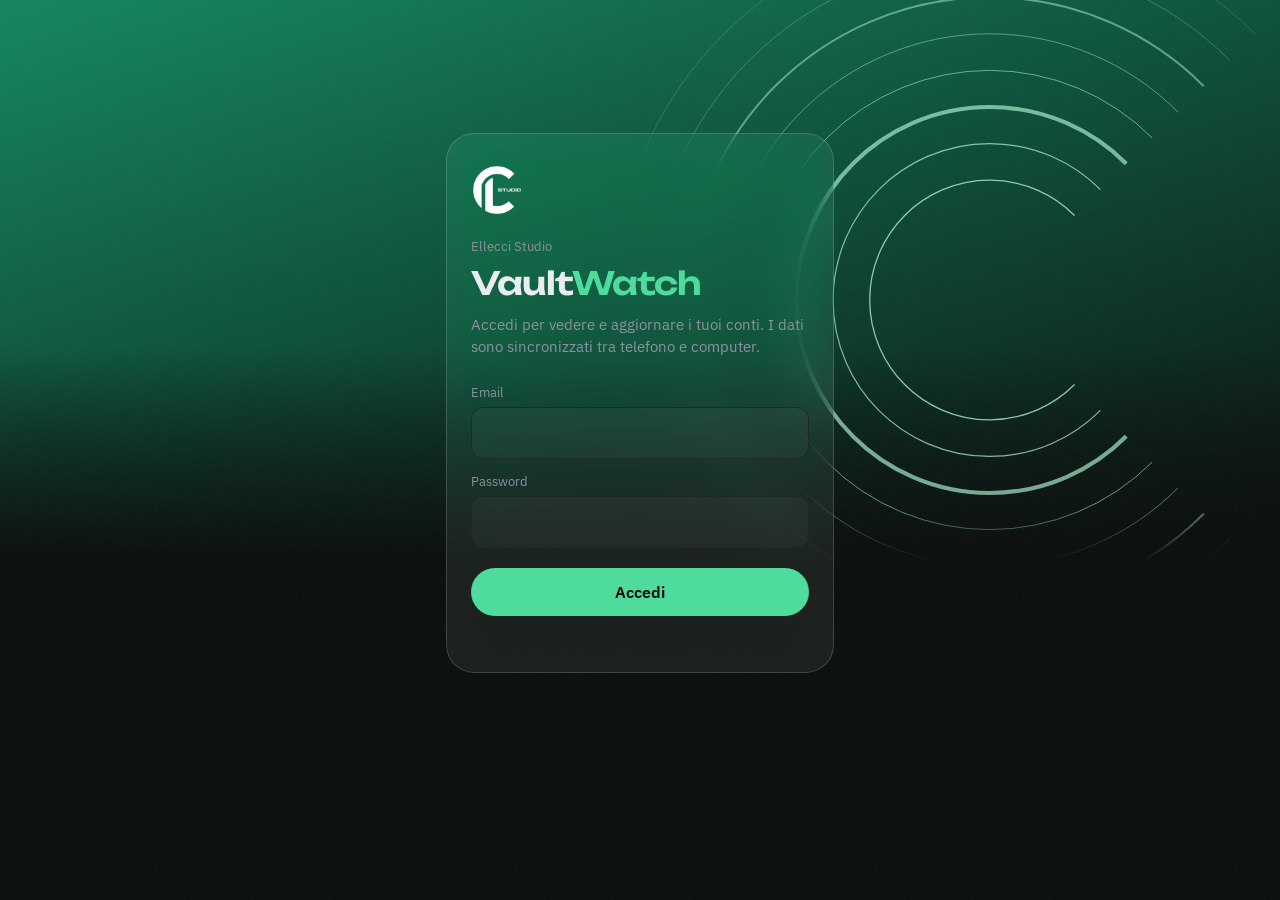
==== commit 4b5d5148: "VaultWatch: la fascia sfuma nel fondo in basso Co-Authored-By: Claude Opus 5.5 <noreply@anthropic.co" ====
--- a/index.html
+++ b/index.html
@@ -621,8 +621,8 @@
 html[data-tema="chiaro"] body::before{ opacity:.06; filter:invert(1); }
 /* fascia in cima con la C */
 .vw-banda{ position:absolute; z-index:-2; left:0; right:0; top:0; height:560px; overflow:hidden; pointer-events:none;
-  background:linear-gradient(162deg, #12855C 0%, #0B5139 42%, #080C0A 100%); }
-html[data-tema="chiaro"] .vw-banda{ background:linear-gradient(162deg, #8FDDBA 0%, #CBEEDD 42%, #F1F5F3 100%); }
+  background:linear-gradient(180deg, transparent 62%, #080C0A 100%), linear-gradient(162deg, #12855C 0%, #0B5139 42%, #080C0A 100%); }
+html[data-tema="chiaro"] .vw-banda{ background:linear-gradient(180deg, transparent 62%, #F1F5F3 100%), linear-gradient(162deg, #8FDDBA 0%, #CBEEDD 42%, #F1F5F3 100%); }
 .vw-banda svg{ position:absolute; right:-120px; top:-110px; width:820px; height:820px; fill:none; stroke:#A9F0CF; stroke-linecap:butt;
   -webkit-mask-image:linear-gradient(180deg, #000 75%, transparent 82%); mask-image:linear-gradient(180deg, #000 75%, transparent 82%); }
 html[data-tema="chiaro"] .vw-banda svg{ stroke:#0E9F63; }
